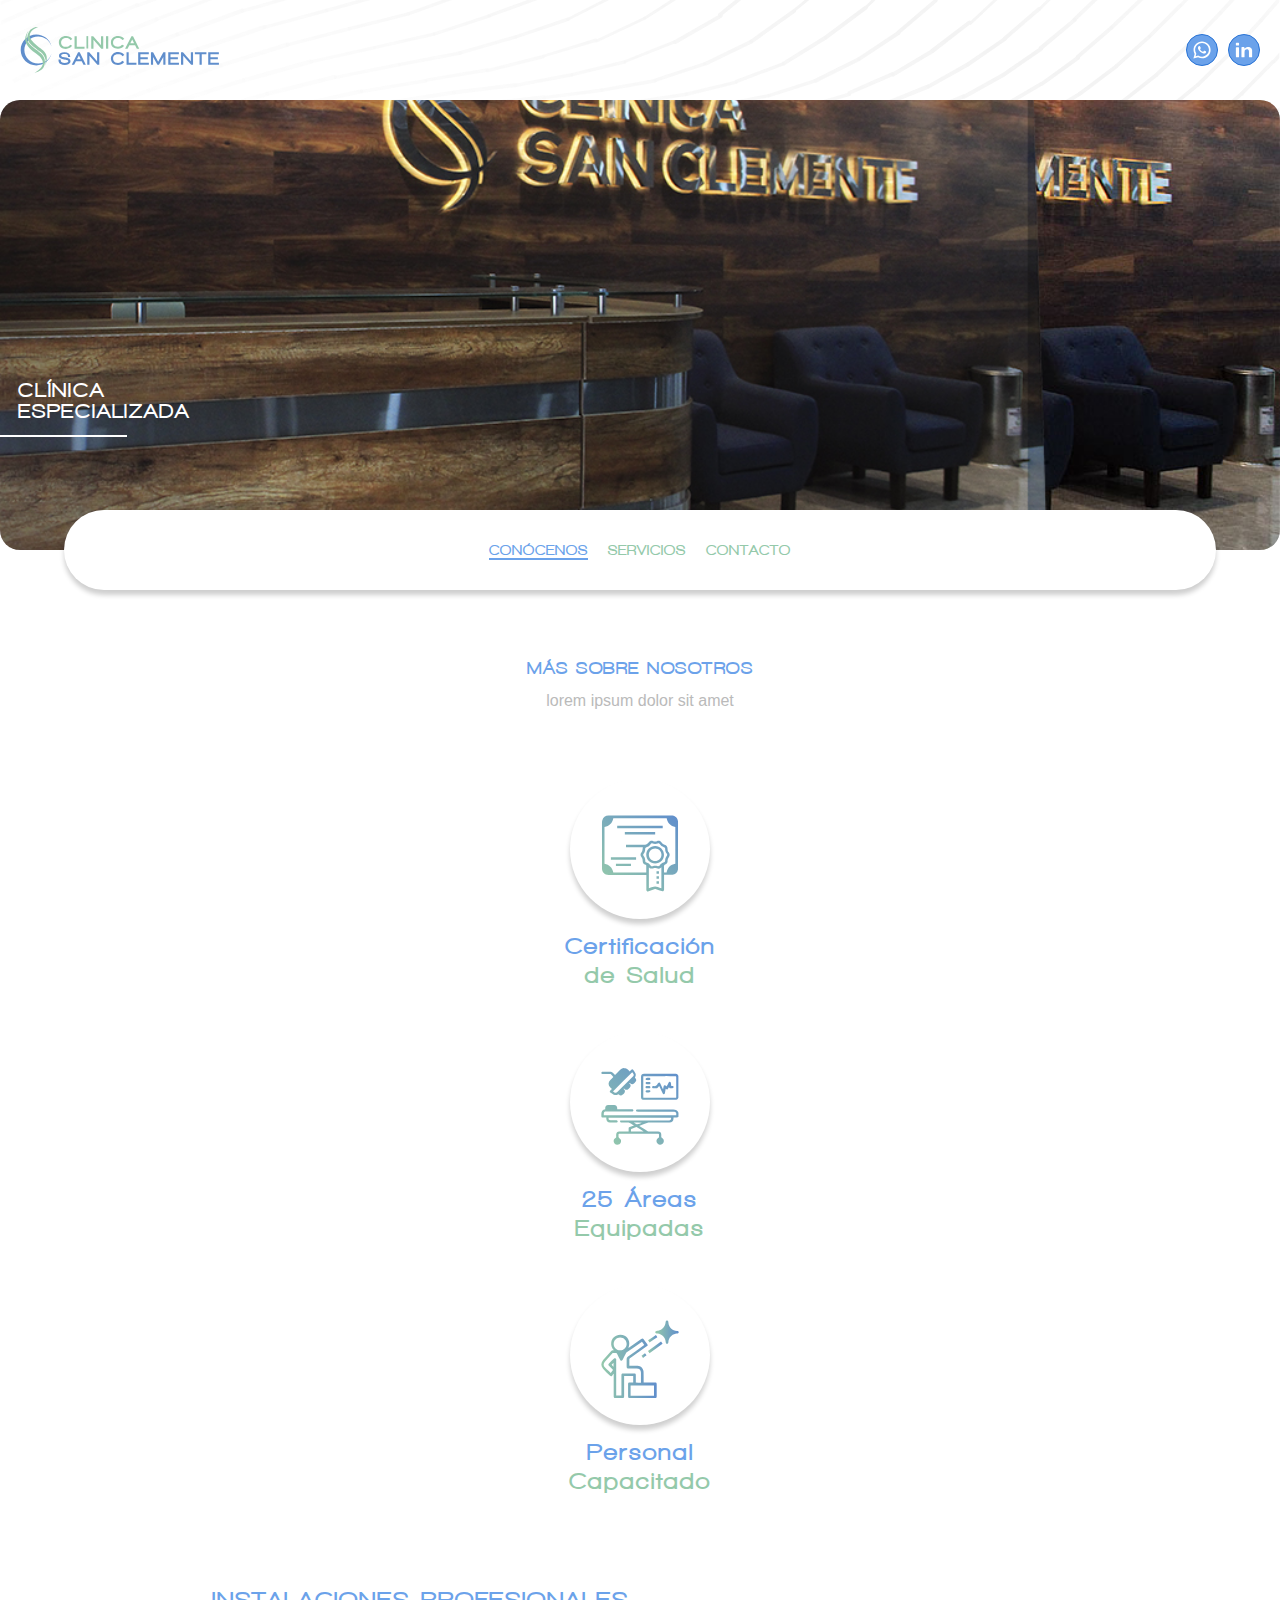
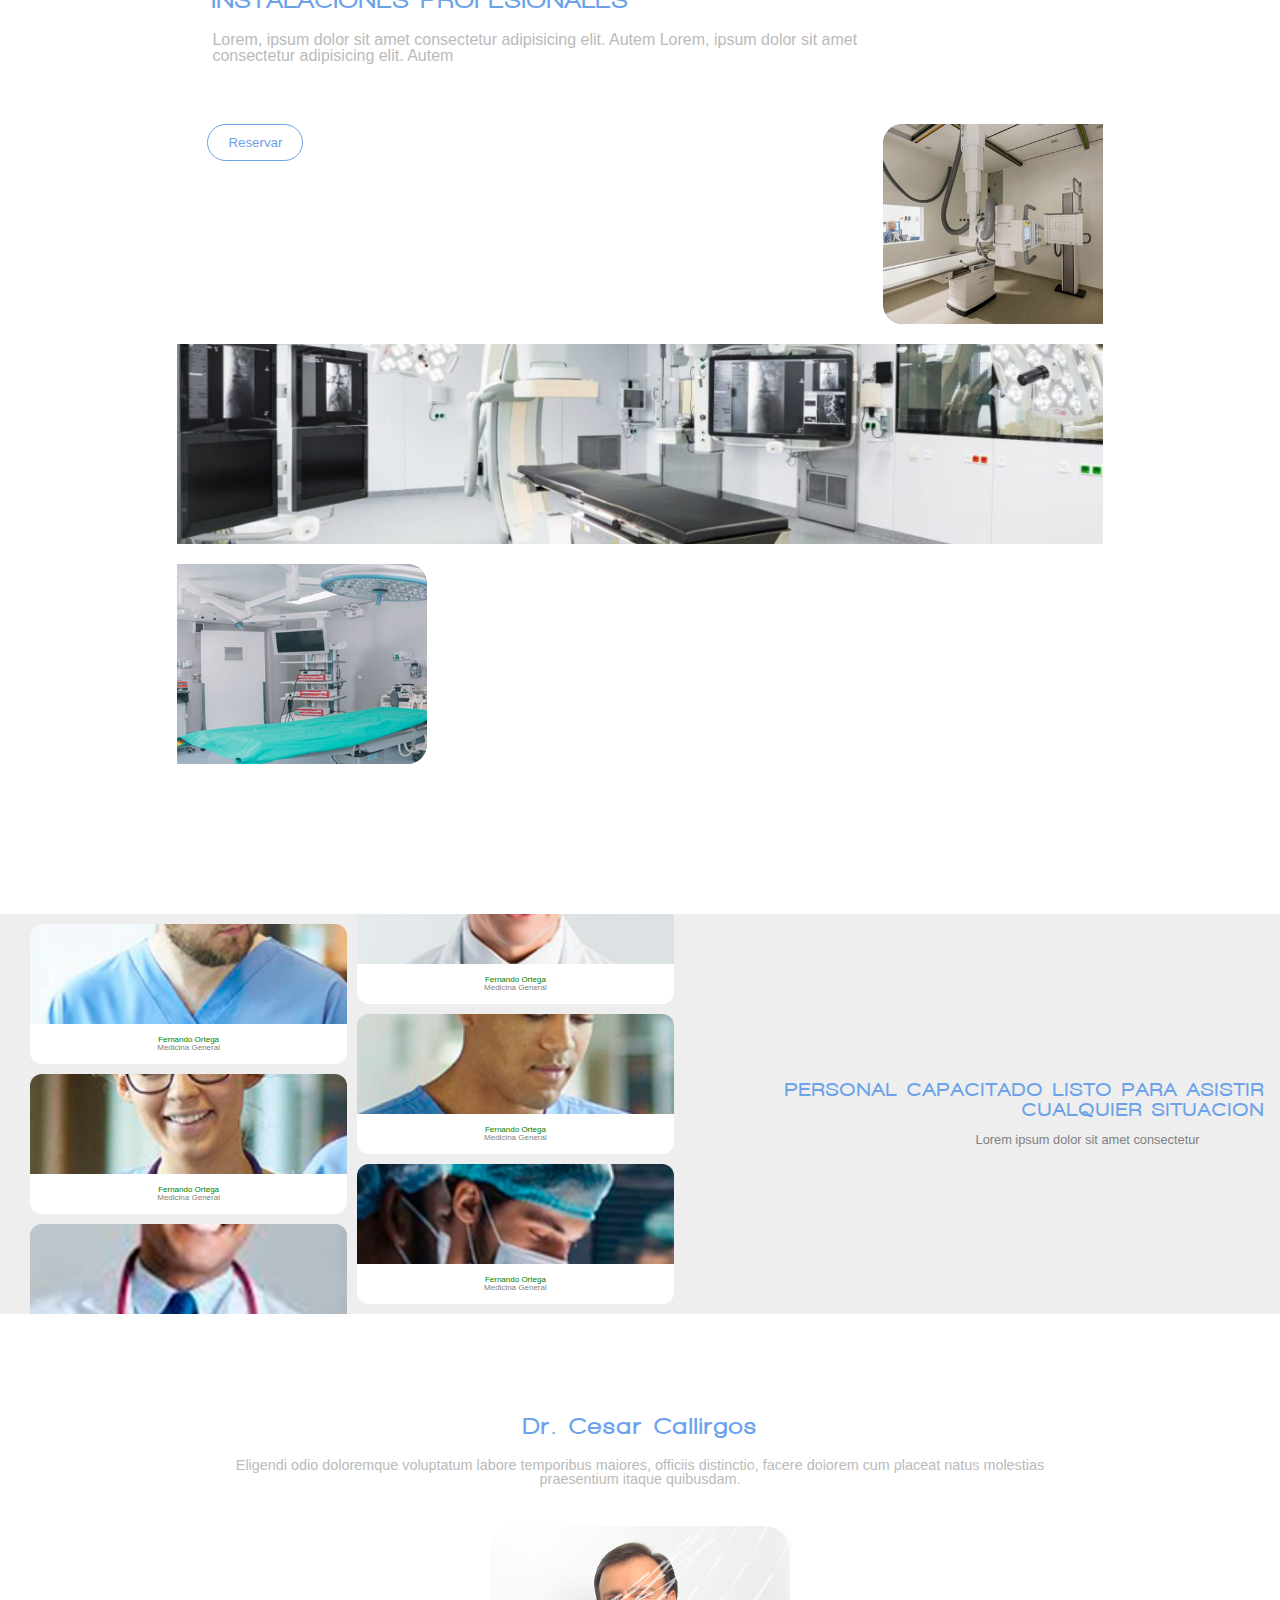
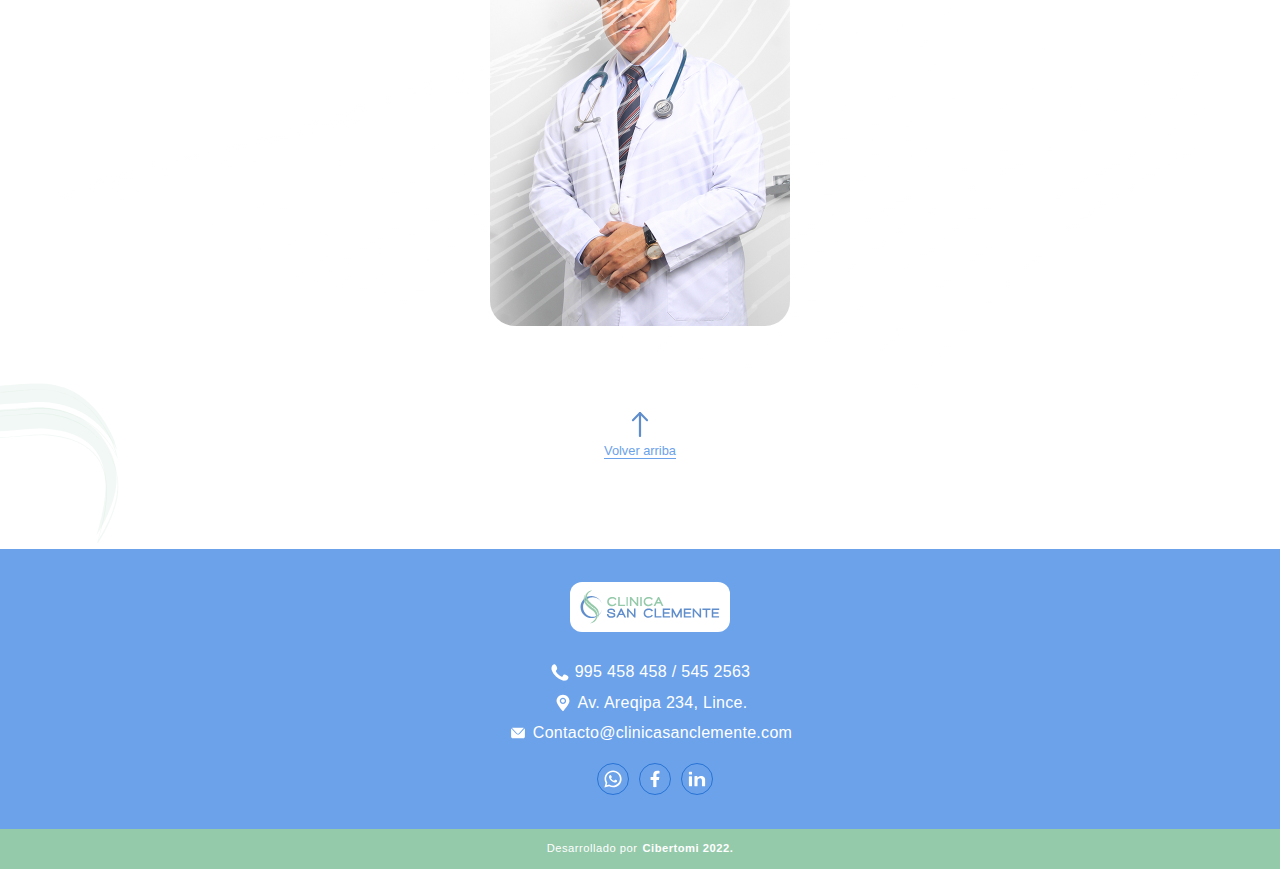
==== index.html @ 46ea0c97 "Add files via upload" ====
<!DOCTYPE html>
<html lang="en">
  <head>
    <meta charset="UTF-8" />
    <meta http-equiv="X-UA-Compatible" content="IE=edge" />
    <meta name="viewport" content="width=device-width, initial-scale=1.0" />
    <title>Estación del ser - Website</title>
    <link rel="stylesheet" href="./styles/main.css" />
    <link rel="stylesheet" href="./styles/reset.css" />
  </head>
  <body>
    <div id="home" class="body">
      <img class="bg" src="./img/bg.svg">
      <header class="header"> 
        <img class="logo-clinic" src="./img/logo.svg">
        <div class="flex-socialmedia" >
          <div class="item-link" >
            <img class="wss" src="./img/wss-logo.svg">
          </div>
          <div class="item-link" >
            <img class="fb" src="./img/icon-in.svg">
          </div>
        </div>

      </header>
      <main>
        <section class="section-img" >
          <h1>CLÍNICA<br>ESPECIALIZADA</h1>
          <div class="line" ></div>
          <img class="img" src="./img/portada-edit.jpg">
        </section>
        <nav>
          <ul class="nav-ul" >
            <li>
              <a class="active" href="./index.html" >CONÓCENOS</a>
            </li>
            <li>
              <a  class="desactive" href="./nosotros.html" >SERVICIOS</a>
            </li>
            <li>
              <a  class="desactive" href="./contacto.html" >CONTACTO</a>
            </li>
          </ul>
        </nav>
        <section  class="sect-page" >
          <h2>MÁS SOBRE NOSOTROS</h2>
          <p>lorem ipsum dolor sit amet</p>
        </section>
        <section  class="sect-benefits">
          <div class="benefits" >
            <div class="benefits-item" >
              <img class="icon" src="./img/icon.svg">
            </div>
            <p>Certificación</p>
            <p>de Salud</p>
          </div>
          <div class="benefits">
            <div class="benefits-item" >
              <img class="icon" src="./img/icon-two.svg">
            </div>
            <p>25 Áreas</p>
            <p>Equipadas</p>
          </div>
          <div class="benefits">
            <div class="benefits-item" >
              <img class="icon" src="./img/icon-tre.svg">
            </div>
            <p>Personal</p>
            <p>Capacitado</p>
          </div>
        </section>
        <section>
          <div class="flex-sec" >
            <div class="items-flex" >
              <div class="info-section" >
                <h3>INSTALACIONES PROFESIONALES</h3>
                <p>Lorem, ipsum dolor sit amet consectetur adipisicing elit. Autem
                    Lorem, ipsum dolor sit amet consectetur adipisicing elit. Autem
                </p>
              </div>
              <div class="flex-inst" >
                <button class="info-section-button" >Reservar</button>
                <div class="image-one" >
                  <img class="foto-one" src="./img/foto-one.jpg">
                </div>
              </div>
              <div class="flex-image" >
                <div class="image-two" >
                  <img class="foto-two" src="./img/foto-two.jpg">
                </div>
                <div class="image-thre" >
                  <img class="foto-tre" src="./img/foto-tre.jpg">
                </div>
              </div>
            </div>
          </div>
        </section>
        <section class="flex-personal">
          <div class="workers" >
            <div class="list" >
              <div class="person" >
                <div class="pic" >
                  <img class="person-pic" src="./img/person-one.jpg">
                </div>
                <h3>Fernando Ortega</h3>
                <p>Medicina General</p>
              </div>
              <div class="person">
                <div class="pic" >
                  <img class="person-pic" src="./img/person-two.jpg">
                </div>
                <h3>Fernando Ortega</h3>
                <p>Medicina General</p>
              </div>
              <div class="persontre">
                <div class="pictre" >
                  <img class="person-pic-tre" src="./img/person-six.jpg">
                </div>
              </div>
            </div>
            <div class="list-two" >
              <div class="persontwo" >
                <div class="pic-two" >
                  <img class="person-pic-two" src="./img/person-five.jpg">
                </div>
                <h3>Fernando Ortega</h3>
                <p>Medicina General</p>
              </div>
              <div class="person">
                <div class="pic" >
                  <img class="person-pic" src="./img/person-tre.jpg">
                </div>
                <h3>Fernando Ortega</h3>
                <p>Medicina General</p>
              </div>
              <div class="person">
                <div class="pic" >
                  <img class="person-pic" src="./img/person-for.jpg">
                </div>
                <h3>Fernando Ortega</h3>
                <p>Medicina General</p>
              </div>
            </div>
          </div>
          <div class="title">
            <h2>PERSONAL CAPACITADO LISTO PARA ASISTIR CUALQUIER SITUACION</h2>
            <p>Lorem ipsum dolor sit amet consectetur</p>
          </div>
          <img class="bg-two" src="./img/bg-two.svg">
        </section>
        <section class="sect-dr" >
          <div class="info-doc" >
            <h3>Dr. Cesar Callirgos</h3>
            <p>Eligendi odio doloremque voluptatum labore temporibus maiores, officiis distinctio, facere dolorem cum placeat natus molestias praesentium itaque quibusdam.</p>
          </div>
          <div>
            <img class="doc" src="./img/pic-doc.jpg">
          </div>
        </section>
        <img class="onda" src="./img/onda.svg">
        <a href="#home" class="volver" >
          <img class="flecha" src="./img/flecha.svg">
          <p>Volver arriba</p>
        </a>
      </main>
      <footer class="fut" >
        <section class="box-foot" >
          <div>
            <div class="cont-logo" >
              <img class="logo-clinic-footer" src="./img/logo.svg">
            </div>
            <div class="cont-item" >
              <img class="icon-fut" src="./img/icon-footer-call.svg">
              <p>995 458 458 / 545 2563</p>
            </div>
            <div class="cont-item">
              <img class="icon-fut" src="./img/icon-gps-call.svg">
              <p>Av. Areqipa 234, Lince.</p>
            </div>
            <div class="cont-item">
              <img class="icon-fut" src="./img/icon-mail-call.svg">
              <p>Contacto@clinicasanclemente.com</p>
            </div>
          </div>
          <div class="flex-socialmedia-foot" >
            <div class="item-link" >
              <img class="wss" src="./img/wss-logo.svg">
            </div>
            <div class="item-link" >
              <img class="fb" src="./img/fb-logo.svg">
            </div>
            <div class="item-link" >
              <img class="fb" src="./img/icon-in.svg">
            </div>
            
          </div>
        </section>
        <section class="box-foot-two" >
          <p>Desarrollado por</p>
          <p>Cibertomi 2022.</p>
        </section>
      </footer>
    </div>
  </body>
</html>
---- styles/main.css ----
*{
    padding: 0;
    margin: 0;
    box-sizing: border-box;
    font-family: Helvetica, Arial, sans-serif;
}

@font-face{
    font-family:"walk";
    src: url(../fonts/Walkway_Black.ttf)
}

/*
GLOBALES
*/

.bg{
    position: absolute;
    z-index: -1;
    width: 100%;
}

.onda{
    width: 140px;
    position: absolute;
    top: 3545px;
    z-index: -1;
}

.bg-two{
    position: absolute;
    z-index: -0;
    top: 2675px;
}

.header{
    width: 100%;
    height: 100px;
    background-color:transparent;
    display: flex;
    align-items: center;
    justify-content: space-between;
}

.logo-clinic{
    width:200px;
    object-fit: cover;
    margin-left: 20px;
}

.section-img{
    width:100%;
    height:450px;
    background-color:rgb(224, 224, 224);
    margin: auto;
    border-radius: 20px;
}

.section-img h1{
    position: absolute;
    top: 380px;
    color: white;
    font-size: 1.3rem;
    font-family:"walk";
    letter-spacing: 1.8px;
    margin-left: 18px;
}

.line{
    width: 127px;
    height: 2px;
    background-color:white;
    position: absolute;
    top: 435px;
}

.img{
    width:100%;
    height:450px;
    object-fit: cover;
    border-radius: 20px;
}

.flex-socialmedia{
    display: flex;
    align-items: center;
    justify-content: center;
    margin-right: 20px;
}

.item-link{
    width:32px;
    height:32px;
    background-color:#6ba2ea;
    border-radius:50%;
    margin-left:10px;
    display: flex;
    flex-direction: column;
    align-items: center;
    justify-content: center;
    border: 1px solid #2973d5;
}

.wss{
    width:22px;
}

.fb{
    width:18px;
}



.nav-ul{
    display: flex;
    align-items: center;
    justify-content:center;
    background-color:white;
    width: 90%;
    height:80px;
    margin: auto;
    border-radius:50px;
    margin-top: -40px;
    box-shadow: 0px 5px 5px rgba(0, 0, 0, 0.192);
    position: relative;
}

.desactive{
    text-decoration: none;
    color:#94c9aa;
    font-size: 0.9rem;
    margin: 10px;
    font-family:"walk";
    letter-spacing: 1px;
}

.active{
    text-decoration: none;
    color: #6ba2ea;
    font-size: 0.9rem;
    margin: 10px;
    font-family:"walk";
    border-bottom: 2px solid #6ba2ea;
    letter-spacing: 1px;
}

.sect-page h2{
    text-align: center;
    margin-top: 70px;
    margin-bottom: 15px;
    color: #6ba2ea;
    font-family:"walk";
    letter-spacing: 1.5px;
    font-size:1.1rem;
}

.sect-page p{
    text-align: center;
    color: rgb(186, 186, 186);
}

.sect-benefits{
    display: flex;
    flex-direction: column;
    align-items: center;
    justify-content: center;
    margin-top: 70px;
}

.benefits{
    margin-bottom: 45px;
}

.benefits p{
    color: #6ba2ea;
    text-align: center;
    font-size:1.5rem;
    margin-top: 5px;
    font-family:"walk";
    letter-spacing: 2px;
}

.benefits p:nth-child(3){
    color: #94c9aa;
}

.benefits-item{
    width: 140px;
    height: 140px;
    background-color:white;
    margin: auto;
    margin-bottom: 15px;
    border-radius:50%;
    box-shadow: 0px 5px 5px rgba(0, 0, 0, 0.192);
    display:flex;
    flex-direction: column;
    align-items: center;
    justify-content: center;
}

.icon{
    width:80px;
    margin-top: 10px;
}

.flex-sec{
    display: flex;
    flex-direction: column;
    align-items: center;
    justify-content: center;
    
}

.items-flex{
    display: flex;
    flex-direction: column;
    align-items: center;
    justify-content: center;
    
}

.image-one{
    width: 220px;
    height: 200px;
    background-color: grey;
    margin-bottom: 20px;
    border-top-left-radius: 20px;
    border-bottom-left-radius: 20px;
}

.foto-one{
    width: 220px;
    height: 200px;
    object-fit: cover;
    border-top-left-radius: 20px;
    border-bottom-left-radius: 20px;
}

.foto-two{
    width: 100%;
    height: 200px;
    object-fit: cover;
}

.foto-tre{
    width: 250px;
    height: 200px;
    object-fit: cover;
    border-top-right-radius: 20px;
    border-bottom-right-radius: 20px;
    
}

.image-two{
    width: 100%;
    height: 200px;
    background-color: grey;
}

.image-thre{
    width: 250px;
    height: 200px;
    background-color: grey;
    margin-top: 20px;
    border-top-right-radius: 20px;
    border-bottom-right-radius: 20px;
    background-color: grey;
}

.flex-image{
    display: flex;
    flex-direction: column;
    align-items: right;
    justify-content:center;
    width:100%;
    margin-bottom: 80px;
}

.flex-inst{
    display: flex;
    align-items: start;
    justify-content: space-between;
    width: 100%;
}

.info-section{
    display: flex;
    flex-direction: column;
    align-items: left;
    justify-content: center;
    margin-left:35px;
}

.info-section h3{
    font-size: 1.5rem;
    color: #6ba2ea;
    margin-top: 50px;
    margin-bottom: 20px;
    text-align: left;
    font-family:"walk";
    letter-spacing: 2px;
}

.info-section p{
    font-size: 1.0rem;
    color: rgb(186, 186, 186);
    margin-bottom: 60px;
    text-align: left;
    width: 80%;
}

.info-section-button{
    background-color:transparent;
    border: 1px solid #6ba2ea;
    padding:10px 20px;
    border-radius: 20px;
    margin-left: 30px;
    color: #6ba2ea;
}

.info-section-button:hover{
    background-color:#6ba2ea;
    border: 1px solid #6ba2ea;
    padding:10px 20px;
    border-radius: 20px;
    margin-left: 30px;
    color: white;
}

.flex-personal{
    display: flex;
    align-items: center;
    justify-content: center;
    margin-top: 70px;
    background-color:rgb(238, 238, 238);
    height:400px;
    margin-bottom: 100px;
}

.workers{
    width: 55%;
    height: 400px;
    display: flex;
    align-items: center;
    justify-content: center;
    z-index: 1;
}

.title{
    width: 45%;
    height: 400px;
    text-align: right;
    display: flex;
    flex-direction: column;
    align-items: center;
    justify-content: center;
    z-index: 1;
}

.title h2{
    text-align: right;
    font-family:"walk";
    letter-spacing: 2px;
    font-size:1.2rem;
    color: #6ba2ea;
    margin-right: 15px;
}

.title p{
    text-align: right;
    font-size:0.8rem;
    color:grey;
    margin-top:15px;
    margin-right: -12px;
    width: 70%;
}

.list{
    width:45%;
    height:100%;
    margin-top: 20px;
    margin-right: 10px;
    
}

.list-two{
    width:45%;
    height:100%;
    
}

.person{
    width: 100%;
    height: 140px;
    background-color:white;
    border-radius:12px;
    margin-bottom: 10px;
}

.persontwo{
    width: 100%;
    height: 90px;
    background-color:white;
    border-bottom-right-radius: 12px;
    border-bottom-left-radius: 12px;
    margin-bottom: 10px;
}

.persontwo h3{
    color: green;
    font-size: 0.5rem;
    text-align:center;
    margin-top: 12px;
}

.persontwo p{
    color: grey;
    font-size: 0.5rem;
    text-align:center;
}

.persontre{
    width: 100%;
    height: 90px;
    background-color:white;
    border-top-right-radius: 12px;
    border-top-left-radius: 12px;
    margin-bottom: 10px;
}

.persontre h3{
    color: green;
    font-size: 0.5rem;
    text-align:center;
    margin-top: 12px;
}

.persontre p{
    color: grey;
    font-size: 0.5rem;
    text-align:center;
}

.person h3{
    color: green;
    font-size: 0.5rem;
    text-align:center;
    margin-top: 12px;
}

.person p{
    color: grey;
    font-size: 0.5rem;
    text-align:center;
}

.pic{
    width: 100%;
    height: 100px;
    background-color:rgb(211, 211, 211);
    border-top-right-radius: 12px;
    border-top-left-radius: 12px;
}

.person-pic{
    object-fit: cover;
    width: 100%;
    height: 100px;
    border-top-right-radius: 12px;
    border-top-left-radius: 12px;
}

.person-pic-two{
    object-fit: cover;
    width: 100%;
    height: 50px;
}

.pic-two{
    width: 100%;
    height: 50px;
    background-color:rgb(211, 211, 211);
}

.pictre{
    width: 100%;
    height: 90px;
    background-color:rgb(211, 211, 211);
    border-top-right-radius: 12px;
    border-top-left-radius: 12px;
}

.person-pic-tre{
    object-fit: cover;
    width: 100%;
    height: 90px;
    border-top-right-radius: 12px;
    border-top-left-radius: 12px;
}

.sect-dr{
    display: flex;
    align-items: center;
    justify-content:center;
    flex-direction: column;
}

.doc{
    object-fit: cover;
    width: 300px;
    height: 400px;
    border-radius:25px;
    margin-bottom: 80px;
}


.info-doc{
    display: flex;
    flex-direction: column;
    align-items: center;
    justify-content: center;
    text-align: center;
}


.info-doc h3{
    font-family:"walk";
    letter-spacing: 2px;
    color: #6ba2ea;
    font-size:1.5rem;
}

.info-doc p{
    color: rgb(186, 186, 186);
    font-size:0.9rem;
    width: 80%;
    margin-top: 20px;
    margin-bottom: 40px;
}

.volver{
    display: flex;
    flex-direction: column;
    align-items: center;
    justify-content:center;
    margin-bottom: 90px;
    text-decoration: none;
}

.volver p{
    font-size: 0.8rem;
    border-bottom: 1px solid #6ba2ea;
    margin-top:5px;
    color:#6ba2ea;
}

.flecha{
    width:30px;
    display: block;
    margin: 0 auto;
}


.fut{
    display: flex;
    align-items: center;
    justify-content: center;
    flex-direction: column;
}

.box-foot{
    height:280px;
    width:100%;
    background-color:#6ba2ea;
    display: flex;
    align-items: center;
    justify-content: center;
    flex-direction: column;
    padding-left:20px;
}

.box-foot-two{
    height:40px;
    width:100%;
    background-color:#94c9aa;
    display: flex;
    align-items: center;
    justify-content: center;
    color: white;
    font-family: Arial;
}

.box-foot-two p{
    letter-spacing: 0.5px;
    font-size:0.7rem;
}

.box-foot-two p:nth-child(2){
    letter-spacing: 0.5px;
    font-size:0.7rem;
    margin-left:5px;
    font-weight:bold !important;
}

.logo-clinic-footer{
    width:140px;
    border-radius:12px;
}

.cont-logo{
    width: 160px;
    height: 50px;
    background-color:white;
    display: flex;
    align-items: center;
    justify-content: center;
    border-radius:12px;
    margin: auto;
    margin-bottom: 30px;
}

.cont-item{
    display: flex;
    align-items: center;
    justify-content: center;
    margin-top:10px;
}

.cont-item p{
    color: white;
    font-family: Arial;
    letter-spacing: 0.3px;
}


.icon-fut{
    width:20px;
    margin-right: 5px;
}

.box-one{
    width: 80px;
    height: 80px;
    border-radius:50%;
    background-color:white;
    box-shadow: 0px 0px 10px rgba(0, 0, 0, 0.192);

}

.box-two{
    width: 80px;
    height: 80px;
    border-radius:50%;
    background-color:white;
    box-shadow: 0px 0px 10px rgba(0, 0, 0, 0.192);
}

.box-tre{
    width: 80px;
    height: 80px;
    border-radius:50%;
    background-color:white;
    box-shadow: 0px 0px 10px rgba(0, 0, 0, 0.192);
}


.flex-boxes{
    display: flex;
    justify-content:space-evenly;
    align-items:center;
    margin-bottom: 55px;
}


.map-google{
    width:100%;
    height:250px;
    background-color: #2973d5;
    margin: auto;
    margin-top: 30px;
    margin-bottom: 80px;
}

.flex-info{
    display: flex;
    flex-direction: column;
    justify-content: center;
    align-items: center;
    margin-top:35px;
}

.icon-wss-contact{
    width:40px;
    display:block;
    margin: auto;
    margin-top: 20px;
}

.flex-socialmedia-foot{
    display:flex;
    margin-top:20px;
   

}
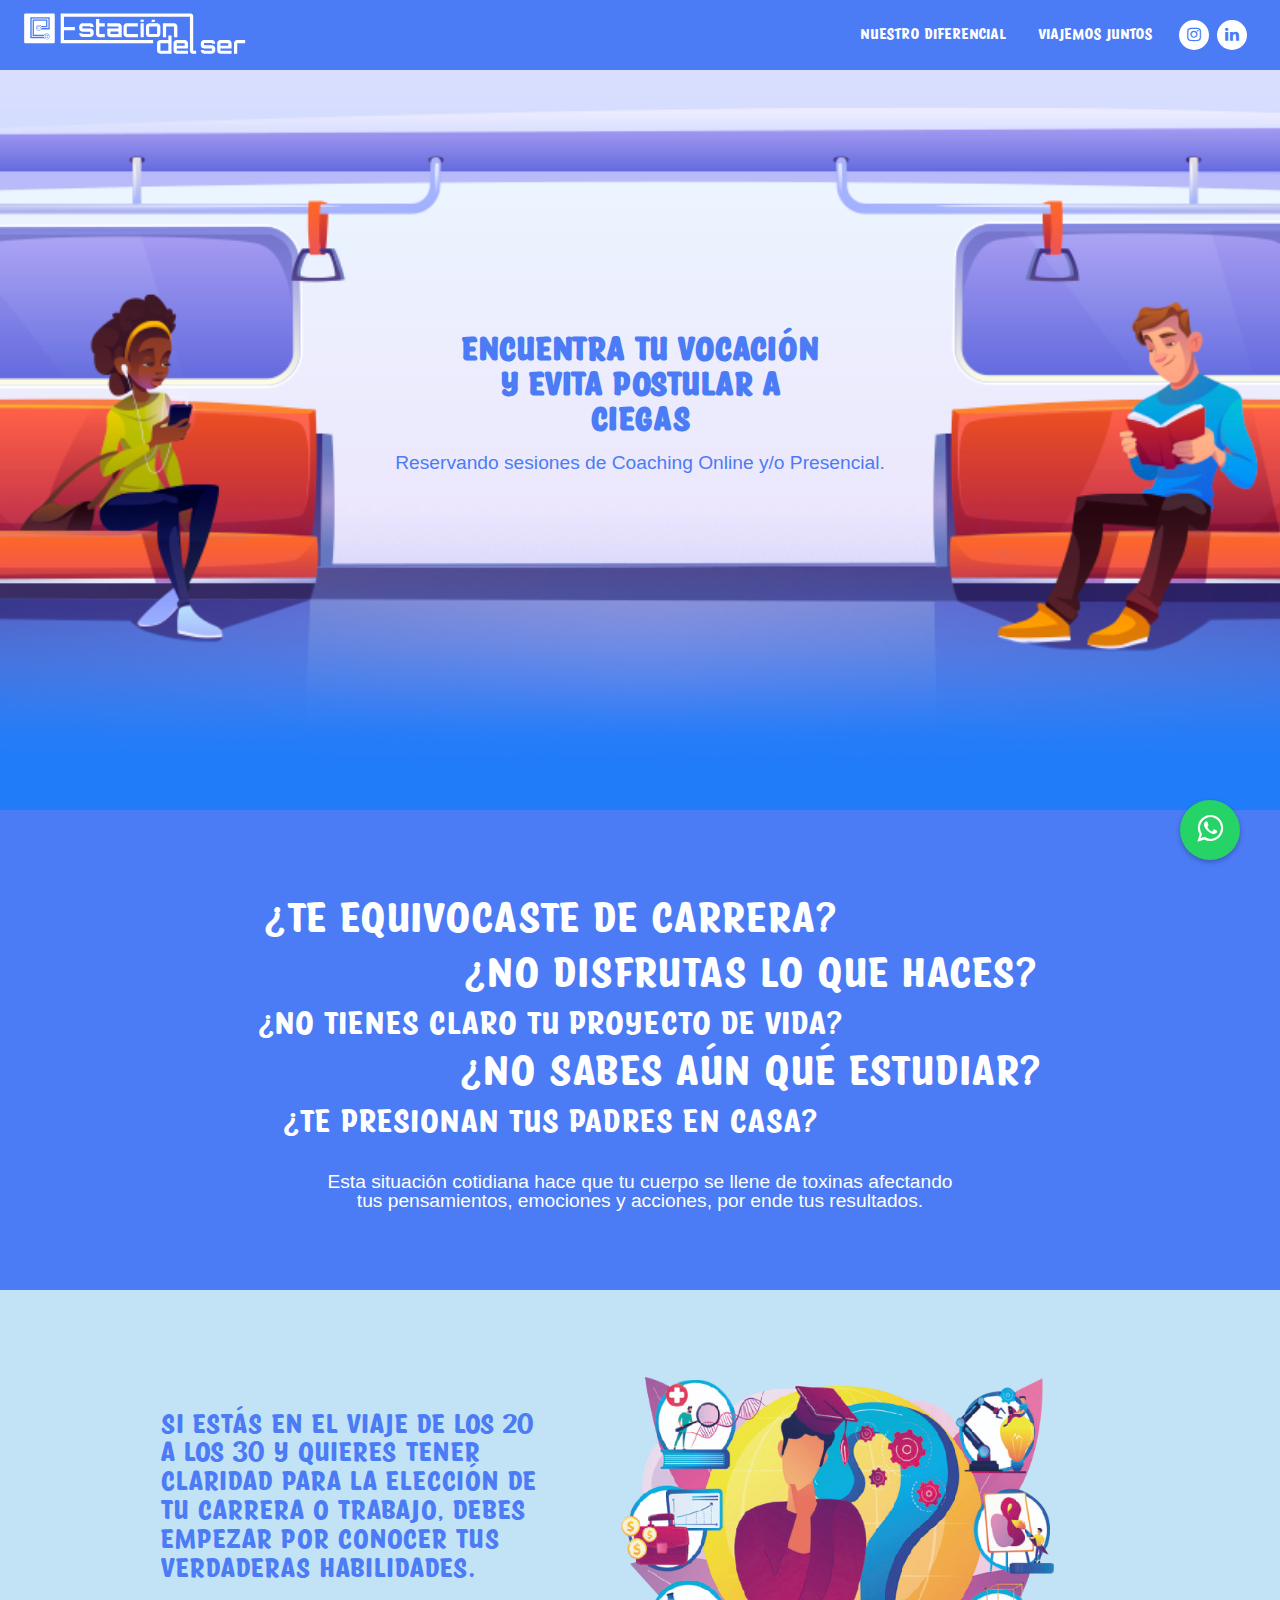
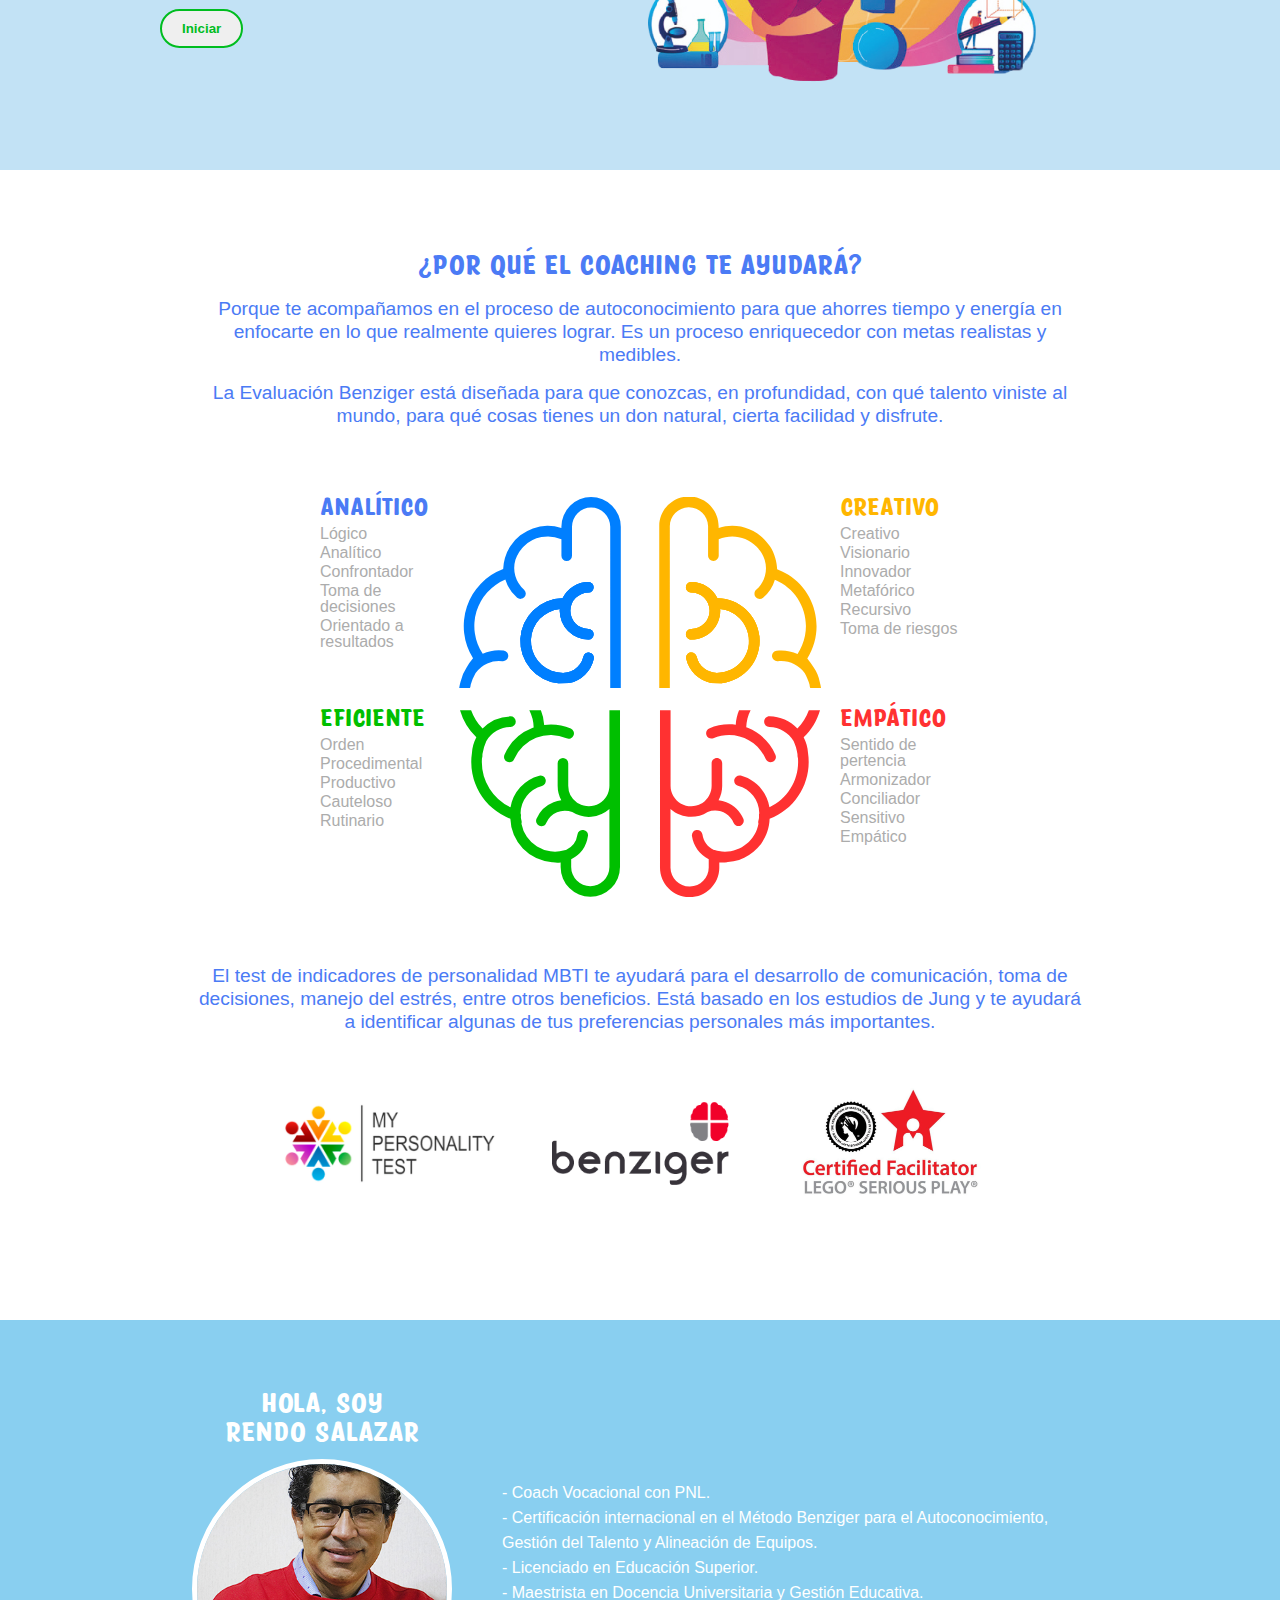
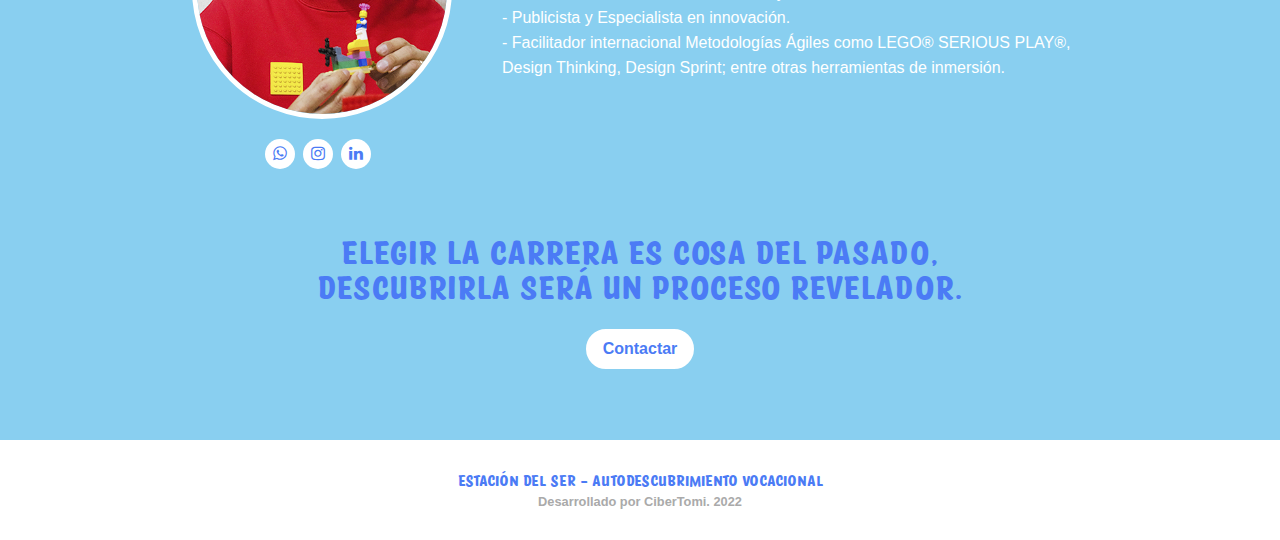
==== commit f797c9b0: "Add files via upload" ====
--- a/index.html
+++ b/index.html
@@ -7,198 +7,284 @@
     <title>Estación del ser - Website</title>
     <link rel="stylesheet" href="./styles/main.css" />
     <link rel="stylesheet" href="./styles/reset.css" />
+    <link
+      rel="stylesheet"
+      href="https://stackpath.bootstrapcdn.com/font-awesome/4.7.0/css/font-awesome.min.css"
+    />
   </head>
   <body>
     <div id="home" class="body">
-      <img class="bg" src="./img/bg.svg">
-      <header class="header"> 
-        <img class="logo-clinic" src="./img/logo.svg">
-        <div class="flex-socialmedia" >
-          <div class="item-link" >
-            <img class="wss" src="./img/wss-logo.svg">
-          </div>
-          <div class="item-link" >
-            <img class="fb" src="./img/icon-in.svg">
-          </div>
-        </div>
-
-      </header>
       <main>
-        <section class="section-img" >
-          <h1>CLÍNICA<br>ESPECIALIZADA</h1>
-          <div class="line" ></div>
-          <img class="img" src="./img/portada-edit.jpg">
-        </section>
-        <nav>
-          <ul class="nav-ul" >
+        <nav class="header-home">
+          <a href="#home">
+            <img
+              class="home_h1"
+              src="./img/logo-estacion.svg"
+              alt="Hombre_sonriendo"
+            />
+          </a>
+          <ul class="ul-home">
             <li>
-              <a class="active" href="./index.html" >CONÓCENOS</a>
+              <a class="ul-home-a" href="#container_2">NUESTRO DIFERENCIAL</a>
             </li>
-            <li>
-              <a  class="desactive" href="./nosotros.html" >SERVICIOS</a>
-            </li>
-            <li>
-              <a  class="desactive" href="./contacto.html" >CONTACTO</a>
-            </li>
+            <li><a class="ul-home-a" href="#container_4">VIAJEMOS JUNTOS</a></li>
+            <div class="flexdiv">
+              <a
+                href="https://www.instagram.com/estaciondelser.oficial/?hl=es-la"
+                class="icon-header"
+              >
+                <i class="fa fa-instagram iconsh"></i
+              ></a>
+              <a
+                href="https://www.linkedin.com/in/rendo-salazar/"
+                class="icon-header"
+              >
+                <i class="fa fa-linkedin iconsh"></i
+              ></a>
+            </div>
           </ul>
         </nav>
-        <section  class="sect-page" >
-          <h2>MÁS SOBRE NOSOTROS</h2>
-          <p>lorem ipsum dolor sit amet</p>
+        <a
+          href="https://wa.me/51934245691?text=Hola%20Rendo,%20¿me%20brindas%20más%20información?"
+          class="whatsapp"
+          target="_blank"
+        >
+          <i class="fa fa-whatsapp whatsapp-icon"></i
+        ></a>
+        <section>
+          <div class="box-one">
+            <div class="text-home">
+              <h1>ENCUENTRA TU VOCACIÓN Y EVITA POSTULAR A CIEGAS</h1>
+              <p>Reservando sesiones de Coaching Online y/o Presencial.</p>
+            </div>
+            <figure>
+              <img
+                class="figure-img"
+                src="./img/hombre_sonriendo.png"
+                alt="Hombre_sonriendo"
+              />
+            </figure>
+          </div>
+          <div class="container_2">
+            <div class="box-preguntas">
+              <h3 class="box-h3-right-first">¿TE EQUIVOCASTE DE CARRERA?</h3>
+              <h3 class="box-h3-left-first">¿NO DISFRUTAS LO QUE HACES?</h3>
+              <h3 class="box-h3-right">
+                ¿NO TIENES CLARO TU PROYECTO DE VIDA?
+              </h3>
+              <h3 class="box-h3-left-first">¿NO SABES AÚN QUÉ ESTUDIAR?</h3>
+              <h3 class="box-h3-right">¿TE PRESIONAN TUS PADRES EN CASA?</h3>
+            </div>
+            <p class="p-cont-2">
+              Esta situación cotidiana hace que tu cuerpo se llene de toxinas
+              afectando<br />tus pensamientos, emociones y acciones, por ende
+              tus resultados.
+            </p>
+          </div>
+          <div class="container_5">
+            <div class="box-image">
+              <h2>
+                SI ESTÁS EN EL VIAJE DE LOS 20 A LOS 30 Y QUIERES TENER CLARIDAD PARA LA ELECCIÓN DE TU CARRERA O TRABAJO, DEBES EMPEZAR POR CONOCER TUS VERDADERAS HABILIDADES.
+              </h2>
+              <button class="button-cont5">Iniciar</button>
+            </div>
+            <div class="box-image-dos">
+              <figure>
+                <img
+                  class="dos-img"
+                  src="./img/image-dos.png"
+                  alt="Hombre_sonriendo"
+                />
+              </figure>
+            </div>
+          </div>
+          <div id="container_2" class="container_3">
+            <h2>¿POR QUÉ EL COACHING TE AYUDARÁ?</h2>
+            <p class="p-cont-2">
+              Porque te acompañamos en el proceso de autoconocimiento para que
+              ahorres tiempo y energía en enfocarte en lo que realmente quieres
+              lograr. Es un proceso enriquecedor con metas realistas y medibles.
+            </p>
+            <p class="p-cont-2">
+              La Evaluación Benziger está diseñada para que conozcas, en
+              profundidad, con qué talento viniste al mundo, para qué cosas
+              tienes un don natural, cierta facilidad y disfrute.
+            </p>
+            <div class="content-brain">
+              <div class="div-brain">
+                <div class="div-info">
+                  <div class="info">
+                    <h3 class="info-h3">ANALÍTICO</h3>
+                    <ul>
+                      <li>Lógico</li>
+                      <li>Analítico</li>
+                      <li>Confrontador</li>
+                      <li>Toma de decisiones</li>
+                      <li>Orientado a resultados</li>
+                    </ul>
+                  </div>
+                  <figure>
+                    <img
+                      class="brain-one"
+                      src="./img/brain-03.svg"
+                      alt="brain"
+                    />
+                  </figure>
+                </div>
+                <div class="div-info-reverse">
+                  <figure>
+                    <img
+                      class="brain-one"
+                      src="./img/brain-04.svg"
+                      alt="brain"
+                    />
+                  </figure>
+                  <div class="info">
+                    <h3 class="info-h3-crea">CREATIVO</h3>
+                    <ul>
+                      <li>Creativo</li>
+                      <li>Visionario</li>
+                      <li>Innovador</li>
+                      <li>Metafórico</li>
+                      <li>Recursivo</li>
+                      <li>Toma de riesgos</li>
+                    </ul>
+                  </div>
+                </div>
+              </div>
+              <div class="div-brain-second">
+                <div class="div-info">
+                  <div class="info">
+                    <h3 class="info-h3-emp">EFICIENTE</h3>
+                    <ul>
+                      <li>Orden</li>
+                      <li>Procedimental</li>
+                      <li>Productivo</li>
+                      <li>Cauteloso</li>
+                      <li>Rutinario</li>
+                    </ul>
+                  </div>
+                  <figure>
+                    <img class="brain-one" src="./img/brain.svg" alt="brain" />
+                  </figure>
+                </div>
+                <div class="div-info-reverse">
+                  <figure>
+                    <img
+                      class="brain-one"
+                      src="./img/brain-02.svg"
+                      alt="brain"
+                    />
+                  </figure>
+                  <div class="info">
+                    <h3 class="info-h3-efi">EMPÁTICO</h3>
+                    <ul>
+                      <li>Sentido de pertencia</li>
+                      <li>Armonizador</li>
+                      <li>Conciliador</li>
+                      <li>Sensitivo</li>
+                      <li>Empático</li>
+                    </ul>
+                  </div>
+                </div>
+              </div>
+            </div>
+            <p class="p-cont-2">
+              El test de indicadores de personalidad MBTI te ayudará para el
+              desarrollo de comunicación, toma de decisiones, manejo del estrés,
+              entre otros beneficios. Está basado en los estudios de Jung y te
+              ayudará a identificar algunas de tus preferencias personales más
+              importantes.
+            </p>
+            <div class="logos">
+              <figure>
+                <img
+                  class="logo-img"
+                  src="./img/logo-one.png"
+                  alt="Hombre_sonriendo"
+                />
+              </figure>
+              <figure>
+                <img
+                  class="logo-img"
+                  src="./img/logo-two.png"
+                  alt="Hombre_sonriendo"
+                />
+              </figure>
+              <figure>
+                <img
+                  class="logo-img"
+                  src="./img/logo-trhee.jpg"
+                  alt="Hombre_sonriendo"
+                />
+              </figure>
+            </div>
+          </div>
+          <div id="container_4" class="container_4">
+            <div class="cont-4">
+              <div class="flex-info">
+                <div class="icons-hola">
+                  <h2>HOLA, SOY<br />RENDO SALAZAR</h2>
+                  <figure>
+                    <img
+                      class="rendo-pic"
+                      src="./img/rendo-pic.jpg"
+                      alt="Rendo-Salazar"
+                    />
+                  </figure>
+                  <div class="i-hola">
+                    <a
+                      href="https://wa.me/51934245691?text=Hola%20Rendo,%20¿me%20brindas%20más%20información?"
+                      class="icon-header"
+                    >
+                      <i class="fa fa-whatsapp iconsh"></i
+                    ></a>
+                    <a
+                      href="https://www.instagram.com/estaciondelser.oficial/?hl=es-la"
+                      class="icon-header"
+                    >
+                      <i class="fa fa-instagram iconsh"></i
+                    ></a>
+                    <a
+                      href="https://www.linkedin.com/in/rendo-salazar/"
+                      class="icon-header"
+                    >
+                      <i class="fa fa-linkedin iconsh"></i
+                    ></a>
+                  </div>
+                </div>
+                <div class="box-datos">
+                  <p>
+                    - Coach Vocacional con PNL.<br />- Certificación
+                    internacional en el Método Benziger para el
+                    Autoconocimiento, Gestión del Talento y Alineación de
+                    Equipos.<br />- Licenciado en Educación Superior.<br />-
+                    Maestrista en Docencia Universitaria y Gestión Educativa.<br />
+                    - Publicista y Especialista en innovación.<br />-
+                    Facilitador internacional Metodologías Ágiles como LEGO®
+                    SERIOUS PLAY®, Design Thinking, Design Sprint; entre otras
+                    herramientas de inmersión.
+                  </p>
+                </div>
+              </div>
+              <div class="info-text">
+                <h3>
+                  ELEGIR LA CARRERA ES COSA DEL PASADO,<br />DESCUBRIRLA SERÁ UN
+                  PROCESO REVELADOR.
+                </h3>
+                <a
+                  href="https://wa.me/51934245691?text=Hola%20Rendo,%20¿me%20brindas%20más%20información?"
+                  class="btn-contact"
+                  >Contactar</a
+                >
+              </div>
+            </div>
+          </div>
         </section>
-        <section  class="sect-benefits">
-          <div class="benefits" >
-            <div class="benefits-item" >
-              <img class="icon" src="./img/icon.svg">
-            </div>
-            <p>Certificación</p>
-            <p>de Salud</p>
-          </div>
-          <div class="benefits">
-            <div class="benefits-item" >
-              <img class="icon" src="./img/icon-two.svg">
-            </div>
-            <p>25 Áreas</p>
-            <p>Equipadas</p>
-          </div>
-          <div class="benefits">
-            <div class="benefits-item" >
-              <img class="icon" src="./img/icon-tre.svg">
-            </div>
-            <p>Personal</p>
-            <p>Capacitado</p>
-          </div>
-        </section>
-        <section>
-          <div class="flex-sec" >
-            <div class="items-flex" >
-              <div class="info-section" >
-                <h3>INSTALACIONES PROFESIONALES</h3>
-                <p>Lorem, ipsum dolor sit amet consectetur adipisicing elit. Autem
-                    Lorem, ipsum dolor sit amet consectetur adipisicing elit. Autem
-                </p>
-              </div>
-              <div class="flex-inst" >
-                <button class="info-section-button" >Reservar</button>
-                <div class="image-one" >
-                  <img class="foto-one" src="./img/foto-one.jpg">
-                </div>
-              </div>
-              <div class="flex-image" >
-                <div class="image-two" >
-                  <img class="foto-two" src="./img/foto-two.jpg">
-                </div>
-                <div class="image-thre" >
-                  <img class="foto-tre" src="./img/foto-tre.jpg">
-                </div>
-              </div>
-            </div>
-          </div>
-        </section>
-        <section class="flex-personal">
-          <div class="workers" >
-            <div class="list" >
-              <div class="person" >
-                <div class="pic" >
-                  <img class="person-pic" src="./img/person-one.jpg">
-                </div>
-                <h3>Fernando Ortega</h3>
-                <p>Medicina General</p>
-              </div>
-              <div class="person">
-                <div class="pic" >
-                  <img class="person-pic" src="./img/person-two.jpg">
-                </div>
-                <h3>Fernando Ortega</h3>
-                <p>Medicina General</p>
-              </div>
-              <div class="persontre">
-                <div class="pictre" >
-                  <img class="person-pic-tre" src="./img/person-six.jpg">
-                </div>
-              </div>
-            </div>
-            <div class="list-two" >
-              <div class="persontwo" >
-                <div class="pic-two" >
-                  <img class="person-pic-two" src="./img/person-five.jpg">
-                </div>
-                <h3>Fernando Ortega</h3>
-                <p>Medicina General</p>
-              </div>
-              <div class="person">
-                <div class="pic" >
-                  <img class="person-pic" src="./img/person-tre.jpg">
-                </div>
-                <h3>Fernando Ortega</h3>
-                <p>Medicina General</p>
-              </div>
-              <div class="person">
-                <div class="pic" >
-                  <img class="person-pic" src="./img/person-for.jpg">
-                </div>
-                <h3>Fernando Ortega</h3>
-                <p>Medicina General</p>
-              </div>
-            </div>
-          </div>
-          <div class="title">
-            <h2>PERSONAL CAPACITADO LISTO PARA ASISTIR CUALQUIER SITUACION</h2>
-            <p>Lorem ipsum dolor sit amet consectetur</p>
-          </div>
-          <img class="bg-two" src="./img/bg-two.svg">
-        </section>
-        <section class="sect-dr" >
-          <div class="info-doc" >
-            <h3>Dr. Cesar Callirgos</h3>
-            <p>Eligendi odio doloremque voluptatum labore temporibus maiores, officiis distinctio, facere dolorem cum placeat natus molestias praesentium itaque quibusdam.</p>
-          </div>
-          <div>
-            <img class="doc" src="./img/pic-doc.jpg">
-          </div>
-        </section>
-        <img class="onda" src="./img/onda.svg">
-        <a href="#home" class="volver" >
-          <img class="flecha" src="./img/flecha.svg">
-          <p>Volver arriba</p>
-        </a>
       </main>
-      <footer class="fut" >
-        <section class="box-foot" >
-          <div>
-            <div class="cont-logo" >
-              <img class="logo-clinic-footer" src="./img/logo.svg">
-            </div>
-            <div class="cont-item" >
-              <img class="icon-fut" src="./img/icon-footer-call.svg">
-              <p>995 458 458 / 545 2563</p>
-            </div>
-            <div class="cont-item">
-              <img class="icon-fut" src="./img/icon-gps-call.svg">
-              <p>Av. Areqipa 234, Lince.</p>
-            </div>
-            <div class="cont-item">
-              <img class="icon-fut" src="./img/icon-mail-call.svg">
-              <p>Contacto@clinicasanclemente.com</p>
-            </div>
-          </div>
-          <div class="flex-socialmedia-foot" >
-            <div class="item-link" >
-              <img class="wss" src="./img/wss-logo.svg">
-            </div>
-            <div class="item-link" >
-              <img class="fb" src="./img/fb-logo.svg">
-            </div>
-            <div class="item-link" >
-              <img class="fb" src="./img/icon-in.svg">
-            </div>
-            
-          </div>
-        </section>
-        <section class="box-foot-two" >
-          <p>Desarrollado por</p>
-          <p>Cibertomi 2022.</p>
-        </section>
+      <footer>
+        <p class="text-div">ESTACIÓN DEL SER - AUTODESCUBRIMIENTO VOCACIONAL</p>
+        <p class="text-tomi">Desarrollado por CiberTomi. 2022</p>
       </footer>
     </div>
   </body>
--- a/styles/main.css
+++ b/styles/main.css
@@ -2,704 +2,756 @@
     padding: 0;
     margin: 0;
     box-sizing: border-box;
-    font-family: Helvetica, Arial, sans-serif;
 }
 
 @font-face{
-    font-family:"walk";
-    src: url(../fonts/Walkway_Black.ttf)
+    font-family:"cute";
+    src: url(../fonts/owl-Cute.ttf)
 }
 
 /*
 GLOBALES
 */
 
-.bg{
+
+.body{
+    width: 100%;
+    margin: auto;
+    overflow: hidden;
+    font-family: Helvetica, Arial, sans-serif;
+}
+
+/*
+SECCION 1 - INICIO
+*/
+
+.header-home{
+    position: fixed;
+    width:100%;
+    height:70px;
+    background-color: #4B7BF5;
+    display: flex;
+    align-items: center;
+    justify-content: space-between;
+    z-index: 1;
+}
+
+
+.ul-home{
+    display: flex;
+    align-items: center;
+    justify-content:center;
+    margin-right: 25px;
+}
+
+.ul-home-a{
+    text-decoration: none;
+    font-family: "cute";
+    color:rgb(255, 255, 255);
+    font-size: 1.0rem;
+    margin-right: 20px;
+    padding:5px;
+    border: 1px solid rgba(255, 255, 255, 0);
+}
+
+.ul-home-a:hover{
+    background-color: rgba(255, 255, 255, 0.288);
+    color: white;
+    padding:5px;
+    border-radius:5px;
+    border: 1px solid rgba(255, 255, 255, 0.459);
+}
+
+.icon-header{
+    margin-right: 8px;
+    width: 30px;
+    height: 30px;
+    background-color: white;
+    display:block;
+    border-radius: 20px;
+}
+
+
+.iconsh{
+    color: #4B7BF5;
+    margin-top: 6px;
+    width: 30px;
+    text-align:center;
+}
+
+.flexdiv{
+    display: flex;
+    align-items: center;
+    justify-content: center;
+}
+
+.home_h1{
+   width: 230px;
+   margin-left: 20px;
+}
+
+.box-one{
+    width:100%;
+    height:90vh;
+    background-color:#4B7BF5;
+    text-align: center;
+}
+
+
+.figure-img{
+    width: 100%;
+    height:90vh;
+    object-fit: cover;
+}
+
+.text-home{
     position: absolute;
-    z-index: -1;
-    width: 100%;
-}
-
-.onda{
-    width: 140px;
-    position: absolute;
-    top: 3545px;
-    z-index: -1;
-}
-
-.bg-two{
-    position: absolute;
-    z-index: -0;
-    top: 2675px;
-}
-
-.header{
-    width: 100%;
-    height: 100px;
-    background-color:transparent;
-    display: flex;
-    align-items: center;
-    justify-content: space-between;
-}
-
-.logo-clinic{
-    width:200px;
-    object-fit: cover;
-    margin-left: 20px;
-}
-
-.section-img{
     width:100%;
-    height:450px;
-    background-color:rgb(224, 224, 224);
-    margin: auto;
-    border-radius: 20px;
-}
-
-.section-img h1{
-    position: absolute;
-    top: 380px;
-    color: white;
-    font-size: 1.3rem;
-    font-family:"walk";
-    letter-spacing: 1.8px;
-    margin-left: 18px;
-}
-
-.line{
-    width: 127px;
-    height: 2px;
-    background-color:white;
-    position: absolute;
-    top: 435px;
-}
-
-.img{
-    width:100%;
-    height:450px;
-    object-fit: cover;
-    border-radius: 20px;
-}
-
-.flex-socialmedia{
-    display: flex;
-    align-items: center;
-    justify-content: center;
-    margin-right: 20px;
-}
-
-.item-link{
-    width:32px;
-    height:32px;
-    background-color:#6ba2ea;
-    border-radius:50%;
-    margin-left:10px;
+    height:90vh;
     display: flex;
     flex-direction: column;
     align-items: center;
     justify-content: center;
-    border: 1px solid #2973d5;
-}
-
-.wss{
-    width:22px;
-}
-
-.fb{
-    width:18px;
-}
-
-
-
-.nav-ul{
-    display: flex;
-    align-items: center;
-    justify-content:center;
-    background-color:white;
-    width: 90%;
-    height:80px;
-    margin: auto;
-    border-radius:50px;
-    margin-top: -40px;
-    box-shadow: 0px 5px 5px rgba(0, 0, 0, 0.192);
-    position: relative;
-}
-
-.desactive{
-    text-decoration: none;
-    color:#94c9aa;
-    font-size: 0.9rem;
-    margin: 10px;
-    font-family:"walk";
-    letter-spacing: 1px;
-}
-
-.active{
-    text-decoration: none;
-    color: #6ba2ea;
-    font-size: 0.9rem;
-    margin: 10px;
-    font-family:"walk";
-    border-bottom: 2px solid #6ba2ea;
-    letter-spacing: 1px;
-}
-
-.sect-page h2{
-    text-align: center;
-    margin-top: 70px;
-    margin-bottom: 15px;
-    color: #6ba2ea;
-    font-family:"walk";
-    letter-spacing: 1.5px;
-    font-size:1.1rem;
-}
-
-.sect-page p{
-    text-align: center;
-    color: rgb(186, 186, 186);
-}
-
-.sect-benefits{
-    display: flex;
-    flex-direction: column;
-    align-items: center;
-    justify-content: center;
-    margin-top: 70px;
-}
-
-.benefits{
-    margin-bottom: 45px;
-}
-
-.benefits p{
-    color: #6ba2ea;
-    text-align: center;
-    font-size:1.5rem;
-    margin-top: 5px;
-    font-family:"walk";
-    letter-spacing: 2px;
-}
-
-.benefits p:nth-child(3){
-    color: #94c9aa;
-}
-
-.benefits-item{
-    width: 140px;
-    height: 140px;
-    background-color:white;
-    margin: auto;
-    margin-bottom: 15px;
-    border-radius:50%;
-    box-shadow: 0px 5px 5px rgba(0, 0, 0, 0.192);
+}
+
+.text-home h1{
+    color: #4B7BF5;
+    font-size: 2.2rem;
+    font-weight: bold;
+    margin-bottom: 10px;
+    font-family: "cute";
+    line-height: 35px;
+    width: 30%;
+}
+
+.text-home p{
+    color: #4B7BF5;
+    font-size: 1.2rem;
+    line-height: 25px;
+}
+
+
+/*
+SECCION 2 - MY SKILLS
+*/
+
+.container_2{
+    width: 100%;
+    height: 480px;
+    background: #4B7BF5;
     display:flex;
     flex-direction: column;
     align-items: center;
     justify-content: center;
-}
-
-.icon{
-    width:80px;
-    margin-top: 10px;
-}
-
-.flex-sec{
-    display: flex;
+    text-align: center;
+    padding:10px;
+}
+
+.box-preguntas h3{
+    color: white;
+    font-family: "cute";
+    margin-top:10px;
+}
+
+
+
+
+.box-h3-right-first:hover{
+    transform: scale(1.1);
+}
+
+.box-h3-left-first:hover{
+    transform: scale(1.1);
+}
+
+.box-h3-right:hover{
+    transform: scale(1.1);
+}
+
+.box-h3-left:hover{
+    transform: scale(1.1);
+}
+
+.box-h3-right-first{
+    font-size:2.8rem;
+    margin-right: 180px;
+}
+
+.box-h3-left-first{
+    font-size:2.8rem;
+    margin-left: 220px;
+}
+
+.box-h3-right{
+    font-size:2.1rem;
+    margin-right: 180px;
+}
+
+.box-h3-left{
+    font-size:2.1rem;
+    margin-left: 220px;
+}
+
+
+.p-cont-2{
+    margin-top:30px;
+    color: white;
+    font-size: 1.2rem;
+    text-align: center;
+}
+
+
+
+
+/*
+SECCION 3 - SERVICIOS
+*/
+
+.container_3{
+    width: 100%;
+    height: 1150px;
+    background: white;
+    display:flex;
     flex-direction: column;
     align-items: center;
     justify-content: center;
-    
-}
-
-.items-flex{
+}
+
+.container_3 h2{
+    color: #4B7BF5;
+    width: 100%;
+    text-align: center;
+    font-size: 1.8rem;
+    font-family: "cute";
+    
+}
+
+.container_3 p{
+    color: #4B7BF5;
+    margin-top:15px;
+    width: 70%;
+    text-align: center;
+    font-size: 1.2rem;
+    font-family: Arial;
+    line-height: 1.2;
+}
+
+.div-brain{
+    display: flex;
+    align-items: center;
+    justify-content: center;
+    margin-top: 20px;
+}
+
+.div-brain-second{
+    display: flex;
+    align-items: center;
+    justify-content: center;
+    margin-top: 20px;
+}
+
+.brain-one{
+    width: 200px;
+    margin: 0 auto;
+    display: block;
+    object-fit: cover;
+}
+
+.div-info{
+    display: flex;
+    align-items: start;
+    justify-content: center;
+}
+
+.div-info-reverse{
+    display: flex;
+    align-items: start;
+    justify-content: center;
+}
+
+.info{
+    width: 120px;
+}
+
+.info-h3{
+    color: #4B7BF5;
+    font-size: 1.6rem;
+    font-family: "cute";
+}
+
+.info-h3-crea{
+    color: #ffb600;
+    font-size: 1.6rem;
+    font-family: "cute";
+}
+
+.info-h3-efi{
+    color: #ff3131;
+    font-size: 1.6rem;
+    font-family: "cute";
+}
+
+.info-h3-emp{
+    color: #00bf00;
+    font-size: 1.6rem;
+    font-family: "cute";
+}
+
+.info ul li{
+    color: #acacac;
+    font-size: 1.0rem;
+    font-family: Arial;
+    text-align: left;
+    margin-top: 3px;
+}
+
+.content-brain{
+    margin-top: 50px;
+    margin-bottom: 50px;
+}
+
+.logos{
+    display: flex;
+    justify-content: center;
+    align-items: center;
+    margin-top:20px;
+}
+
+.logo-img{
+    width:220px;
+    margin: 15px;
+}
+
+/*
+SECCION 4 - PORTAFOLIO
+*/
+
+
+.container_4{
+    width: 100%;
+    height: 720px;
+    background: #89CFF0;
     display: flex;
     flex-direction: column;
     align-items: center;
     justify-content: center;
-    
-}
-
-.image-one{
-    width: 220px;
-    height: 200px;
-    background-color: grey;
-    margin-bottom: 20px;
-    border-top-left-radius: 20px;
-    border-bottom-left-radius: 20px;
-}
-
-.foto-one{
-    width: 220px;
-    height: 200px;
-    object-fit: cover;
-    border-top-left-radius: 20px;
-    border-bottom-left-radius: 20px;
-}
-
-.foto-two{
-    width: 100%;
-    height: 200px;
-    object-fit: cover;
-}
-
-.foto-tre{
-    width: 250px;
-    height: 200px;
-    object-fit: cover;
-    border-top-right-radius: 20px;
-    border-bottom-right-radius: 20px;
-    
-}
-
-.image-two{
-    width: 100%;
-    height: 200px;
-    background-color: grey;
-}
-
-.image-thre{
-    width: 250px;
-    height: 200px;
-    background-color: grey;
+}
+
+.container_4 h2{
+    color: white;
+    top: 30px;
+    width: 100%;
+    font-size: 1.8rem;
+    font-family: "cute";
+    margin-bottom:10px;
+    text-align:center; 
+}
+
+.box-datos{
+    margin-left: 50px;
+}
+
+.box-datos p{
+    color: white;
+    text-align: left;
+    font-size: 1.0rem;
+    font-family: Arial;
+    line-height:25px;
+}
+
+.rendo-pic{
+    display: block;
+    margin: auto;
+    width: 260px;
+    border-radius: 50%;
+    border: 5px solid white;
+}
+
+.cont-4{
+    width: 70%;
+    margin: auto;
+    display: flex;
+    flex-direction: column;
+    align-items: center;
+    justify-content: center;
+}
+
+.flex-info{
+    display:flex;
+    align-items: center;
+    justify-content: center;
+}
+
+.info-text{
+    display:flex;
+    flex-direction: column;
+    align-items: center;
+    justify-content: center;
+    margin: auto;
+    text-align: center;
+    margin-top:70px;
+}
+
+.info-text h3{
+    color: #4B7BF5;
+    font-family: "cute";
+    font-size: 2.2rem;
+    text-align: center;
+}
+
+.icons-hola{
+    display: flex;
+    flex-direction: column;
+    align-items: center;
+    justify-content: center;
+
+}
+
+.i-hola{
+    margin-top:20px;
+    display:flex;
+    align-items: center;
+    justify-content: center;
+}
+
+
+.btn-contact{
+    padding:10px 15px ;
+    background-color:white;
+    border: 2px solid white;
     margin-top: 20px;
-    border-top-right-radius: 20px;
-    border-bottom-right-radius: 20px;
-    background-color: grey;
-}
-
-.flex-image{
-    display: flex;
-    flex-direction: column;
-    align-items: right;
-    justify-content:center;
-    width:100%;
-    margin-bottom: 80px;
-}
-
-.flex-inst{
-    display: flex;
-    align-items: start;
-    justify-content: space-between;
-    width: 100%;
-}
-
-.info-section{
-    display: flex;
-    flex-direction: column;
-    align-items: left;
-    justify-content: center;
-    margin-left:35px;
-}
-
-.info-section h3{
-    font-size: 1.5rem;
-    color: #6ba2ea;
-    margin-top: 50px;
-    margin-bottom: 20px;
+    font-size:1.0rem;
+    text-decoration: none;
+    border-radius:30px;
+    font-family: Arial;
+    color: #4B7BF5;
+    font-weight: bold;
+}
+
+.btn-contact:hover{
+    background-color:transparent;
+    border: 2px solid white;
+    color:white;
+}
+
+
+/*
+SECCION 5 - CLIENTES
+*/
+
+.container_5{
+    width: 100%;
+    height: 480px;
+    background: #C2E2F5;
+    display:flex;
+    align-items: center;
+    justify-content: center;
+}
+
+@keyframes image-animated {
+	0% {
+		transform: scale(1.0);
+	}
+	50% {
+		transform: scale(1.2);
+	}
+    100% {
+		transform: scale(1.0);
+	}
+}
+
+.container_5 h2{
+    color: white;
     text-align: left;
-    font-family:"walk";
-    letter-spacing: 2px;
-}
-
-.info-section p{
+    font-size: 1.8rem;
+    font-family: "cute";
+    color: #4B7BF5;
+}
+
+.button-cont5{
+    padding: 10px 20px;
+    border-radius: 30px;
+    color: rgb(0, 189, 31);
+    border: 2px solid rgb(0, 189, 31);
+    margin-top: 25px;
+    font-weight: bold;
+}
+
+.button-cont5:hover{
+    background-color:rgb(0, 189, 31);
+    color: white;
+    border: 2px solid rgb(0, 189, 31);
+}
+
+.dos-img{
+    width: 80%;
+    margin: auto;
+    display: block;
+    animation: image-animated 8s infinite;
+}
+
+.box-image{
+    width: 30%;
+}
+
+.box-image-dos{
+    width: 45%;
+}
+
+
+/*
+SECCION 7 - FOOTER
+*/
+
+footer{
+    width: 100%;
+    height: 65px;
+    text-align: center;
+}
+
+.text-div{
+    color: #4B7BF5;
+    font-family: "cute";
     font-size: 1.0rem;
-    color: rgb(186, 186, 186);
-    margin-bottom: 60px;
-    text-align: left;
-    width: 80%;
-}
-
-.info-section-button{
-    background-color:transparent;
-    border: 1px solid #6ba2ea;
-    padding:10px 20px;
-    border-radius: 20px;
-    margin-left: 30px;
-    color: #6ba2ea;
-}
-
-.info-section-button:hover{
-    background-color:#6ba2ea;
-    border: 1px solid #6ba2ea;
-    padding:10px 20px;
-    border-radius: 20px;
-    margin-left: 30px;
-    color: white;
-}
-
-.flex-personal{
-    display: flex;
-    align-items: center;
-    justify-content: center;
-    margin-top: 70px;
-    background-color:rgb(238, 238, 238);
-    height:400px;
-    margin-bottom: 100px;
-}
-
-.workers{
-    width: 55%;
-    height: 400px;
-    display: flex;
-    align-items: center;
-    justify-content: center;
-    z-index: 1;
-}
-
-.title{
-    width: 45%;
-    height: 400px;
-    text-align: right;
-    display: flex;
-    flex-direction: column;
-    align-items: center;
-    justify-content: center;
-    z-index: 1;
-}
-
-.title h2{
-    text-align: right;
-    font-family:"walk";
-    letter-spacing: 2px;
-    font-size:1.2rem;
-    color: #6ba2ea;
-    margin-right: 15px;
-}
-
-.title p{
-    text-align: right;
-    font-size:0.8rem;
-    color:grey;
-    margin-top:15px;
-    margin-right: -12px;
-    width: 70%;
-}
-
-.list{
-    width:45%;
-    height:100%;
-    margin-top: 20px;
-    margin-right: 10px;
-    
-}
-
-.list-two{
-    width:45%;
-    height:100%;
-    
-}
-
-.person{
-    width: 100%;
-    height: 140px;
-    background-color:white;
-    border-radius:12px;
-    margin-bottom: 10px;
-}
-
-.persontwo{
-    width: 100%;
-    height: 90px;
-    background-color:white;
-    border-bottom-right-radius: 12px;
-    border-bottom-left-radius: 12px;
-    margin-bottom: 10px;
-}
-
-.persontwo h3{
-    color: green;
-    font-size: 0.5rem;
+    margin-top: 35px;
+}
+
+.text-tomi{
+    color: #aaaaaa;
+    font-family: Arial;
+    font-weight: bold;
+    font-size: 0.8rem;
+    margin-top: 5px;
+}
+
+@keyframes wipe-enter {
+	0% {
+		transform: scale(1.0);
+	}
+	50% {
+		transform: scale(1.1);
+	}
+    100% {
+		transform: scale(1.0);
+	}
+}
+
+.whatsapp {
+    position:fixed;
+    width:60px;
+    height:60px;
+    bottom:40px;
+    right:40px;
+    background-color:#25d366;
+    color:#FFF;
+    border-radius:50px;
     text-align:center;
-    margin-top: 12px;
-}
-
-.persontwo p{
-    color: grey;
-    font-size: 0.5rem;
-    text-align:center;
-}
-
-.persontre{
-    width: 100%;
-    height: 90px;
-    background-color:white;
-    border-top-right-radius: 12px;
-    border-top-left-radius: 12px;
-    margin-bottom: 10px;
-}
-
-.persontre h3{
-    color: green;
-    font-size: 0.5rem;
-    text-align:center;
-    margin-top: 12px;
-}
-
-.persontre p{
-    color: grey;
-    font-size: 0.5rem;
-    text-align:center;
-}
-
-.person h3{
-    color: green;
-    font-size: 0.5rem;
-    text-align:center;
-    margin-top: 12px;
-}
-
-.person p{
-    color: grey;
-    font-size: 0.5rem;
-    text-align:center;
-}
-
-.pic{
-    width: 100%;
-    height: 100px;
-    background-color:rgb(211, 211, 211);
-    border-top-right-radius: 12px;
-    border-top-left-radius: 12px;
-}
-
-.person-pic{
-    object-fit: cover;
-    width: 100%;
-    height: 100px;
-    border-top-right-radius: 12px;
-    border-top-left-radius: 12px;
-}
-
-.person-pic-two{
-    object-fit: cover;
-    width: 100%;
-    height: 50px;
-}
-
-.pic-two{
-    width: 100%;
-    height: 50px;
-    background-color:rgb(211, 211, 211);
-}
-
-.pictre{
-    width: 100%;
-    height: 90px;
-    background-color:rgb(211, 211, 211);
-    border-top-right-radius: 12px;
-    border-top-left-radius: 12px;
-}
-
-.person-pic-tre{
-    object-fit: cover;
-    width: 100%;
-    height: 90px;
-    border-top-right-radius: 12px;
-    border-top-left-radius: 12px;
-}
-
-.sect-dr{
-    display: flex;
-    align-items: center;
-    justify-content:center;
-    flex-direction: column;
-}
-
-.doc{
-    object-fit: cover;
-    width: 300px;
-    height: 400px;
-    border-radius:25px;
-    margin-bottom: 80px;
-}
-
-
-.info-doc{
-    display: flex;
-    flex-direction: column;
-    align-items: center;
-    justify-content: center;
-    text-align: center;
-}
-
-
-.info-doc h3{
-    font-family:"walk";
-    letter-spacing: 2px;
-    color: #6ba2ea;
-    font-size:1.5rem;
-}
-
-.info-doc p{
-    color: rgb(186, 186, 186);
-    font-size:0.9rem;
-    width: 80%;
-    margin-top: 20px;
-    margin-bottom: 40px;
-}
-
-.volver{
-    display: flex;
-    flex-direction: column;
-    align-items: center;
-    justify-content:center;
-    margin-bottom: 90px;
-    text-decoration: none;
-}
-
-.volver p{
-    font-size: 0.8rem;
-    border-bottom: 1px solid #6ba2ea;
-    margin-top:5px;
-    color:#6ba2ea;
-}
-
-.flecha{
-    width:30px;
-    display: block;
-    margin: 0 auto;
-}
-
-
-.fut{
-    display: flex;
-    align-items: center;
-    justify-content: center;
-    flex-direction: column;
-}
-
-.box-foot{
-    height:280px;
-    width:100%;
-    background-color:#6ba2ea;
-    display: flex;
-    align-items: center;
-    justify-content: center;
-    flex-direction: column;
-    padding-left:20px;
-}
-
-.box-foot-two{
-    height:40px;
-    width:100%;
-    background-color:#94c9aa;
-    display: flex;
-    align-items: center;
-    justify-content: center;
-    color: white;
-    font-family: Arial;
-}
-
-.box-foot-two p{
-    letter-spacing: 0.5px;
-    font-size:0.7rem;
-}
-
-.box-foot-two p:nth-child(2){
-    letter-spacing: 0.5px;
-    font-size:0.7rem;
-    margin-left:5px;
-    font-weight:bold !important;
-}
-
-.logo-clinic-footer{
-    width:140px;
-    border-radius:12px;
-}
-
-.cont-logo{
-    width: 160px;
-    height: 50px;
-    background-color:white;
-    display: flex;
-    align-items: center;
-    justify-content: center;
-    border-radius:12px;
-    margin: auto;
-    margin-bottom: 30px;
-}
-
-.cont-item{
-    display: flex;
-    align-items: center;
-    justify-content: center;
-    margin-top:10px;
-}
-
-.cont-item p{
-    color: white;
-    font-family: Arial;
-    letter-spacing: 0.3px;
-}
-
-
-.icon-fut{
-    width:20px;
-    margin-right: 5px;
-}
-
-.box-one{
-    width: 80px;
-    height: 80px;
-    border-radius:50%;
-    background-color:white;
-    box-shadow: 0px 0px 10px rgba(0, 0, 0, 0.192);
-
-}
-
-.box-two{
-    width: 80px;
-    height: 80px;
-    border-radius:50%;
-    background-color:white;
-    box-shadow: 0px 0px 10px rgba(0, 0, 0, 0.192);
-}
-
-.box-tre{
-    width: 80px;
-    height: 80px;
-    border-radius:50%;
-    background-color:white;
-    box-shadow: 0px 0px 10px rgba(0, 0, 0, 0.192);
-}
-
-
-.flex-boxes{
-    display: flex;
-    justify-content:space-evenly;
-    align-items:center;
-    margin-bottom: 55px;
-}
-
-
-.map-google{
-    width:100%;
-    height:250px;
-    background-color: #2973d5;
-    margin: auto;
-    margin-top: 30px;
-    margin-bottom: 80px;
-}
-
-.flex-info{
-    display: flex;
-    flex-direction: column;
-    justify-content: center;
-    align-items: center;
-    margin-top:35px;
-}
-
-.icon-wss-contact{
-    width:40px;
-    display:block;
-    margin: auto;
-    margin-top: 20px;
-}
-
-.flex-socialmedia-foot{
-    display:flex;
-    margin-top:20px;
-   
-
-}
-
+    font-size:30px;
+    z-index:100;
+    box-shadow: 0px 2px 5px rgba(0, 0, 0, 0.26);
+    animation: wipe-enter 1s infinite;
+}
+
+
+  
+.whatsapp-icon {
+    margin-top:13px;
+}
+
+  
+@media screen and (max-width:600px){
+
+    .figure-img{
+        display:none;
+    }
+
+    .box-one{
+        background-image: url(../img/fondo2.jpg);
+        width: auto;
+        height: 520px;
+        width: 100%;
+        object-fit: cover;
+    }
+    
+    .text-home{
+        height:400px;
+        display:block;
+    }
+
+    .text-home h1{
+        text-align:left;
+        font-size:1.5rem;
+        line-height: 23px;
+        position:relative;
+        top: 140px;
+        left:25px;
+        width: 50%;
+        letter-spacing: 1pt;
+    }
+
+    .text-home p{
+        font-size: 0.8rem;
+        line-height: 15px;
+        position:relative;
+        text-align:left;
+        top: 140px;
+        left:25px;
+        width: 50%;
+    }
+
+    .home_h1{
+        width: 180px;
+        margin-left: 20px;
+    }
+
+    .ul-home li{
+        display: none;
+    }
+
+    .box-preguntas{
+        width: 90%;
+        display: flex;
+        flex-direction: column;
+        align-items:center;
+        justify-content: center;
+        margin-top:0px;
+    }
+
+    .box-h3-right-first{
+        font-size:1.5rem;
+        margin-right: 18px;
+        width: 60%;
+    }
+    
+    .box-h3-left-first{
+        font-size:1.2rem;
+        margin-left: 20px;
+    }
+    
+    .box-h3-right{
+        font-size:1.5rem;
+        margin-right: 0px;
+        width: 70%;
+    }
+
+    .container_2{
+        height: 420px;
+        padding:10px;
+    }
+
+    .p-cont-2{
+        width: 80%;
+        font-size:0.9rem;
+    }
+
+    .button-cont5{
+        display: block;
+        margin: auto;
+        margin-top:30px
+    }
+
+    .dos-img{
+        margin-bottom:50px;
+    }
+
+    .container_5{
+        height: 560px;
+        flex-direction:column-reverse;
+    }
+
+    .container_5 h2{
+        font-size: 1.5rem;
+        text-align: center;
+    }
+
+    .box-image{
+        width: 80%;
+    }
+    
+    .box-image-dos{
+        width: 70%;
+    }
+    
+    .container_3{
+        height: 2000px;
+    }
+
+    .container_3 h2{
+        width: 80%;
+    }
+
+    .info{
+        text-align: center;
+    }
+
+    .info ul li{
+        text-align: center;
+    }
+
+    .div-info{
+        flex-direction: column;
+    }
+
+    .div-info-reverse{
+        flex-direction: column-reverse;
+        align-items: center;
+        justify-content:start;
+        margin-top:30px;
+    }
+
+    .content-brain{
+        width: 90%;
+    }
+
+
+    .brain-one{
+        width: 145px;
+        margin-top: 30px;
+    }
+
+    .logos{
+        flex-direction: column;
+        
+    }
+
+    .container_4{
+        height: 1200px;
+    }
+
+    .flex-info{
+        flex-direction: column;
+    }
+
+    .icons-hola h2{
+        text-align: center;
+        margin-bottom:30px;
+        font-size: 2.1rem;
+    }
+    
+    .box-datos{
+        margin-left: 0;
+        margin-top: 30px;
+        text-align: center;
+    }
+    
+    .box-datos p{
+        text-align:center;
+        font-size:0.9rem;
+    }
+    
+    
+    .info-text h3{
+        font-size: 1.9rem;
+    }
+
+    footer p{
+        font-size: 1.0rem;
+        margin-top: 45px;
+        width: 70%;
+        margin: auto;
+    }
+
+}
+
+
+
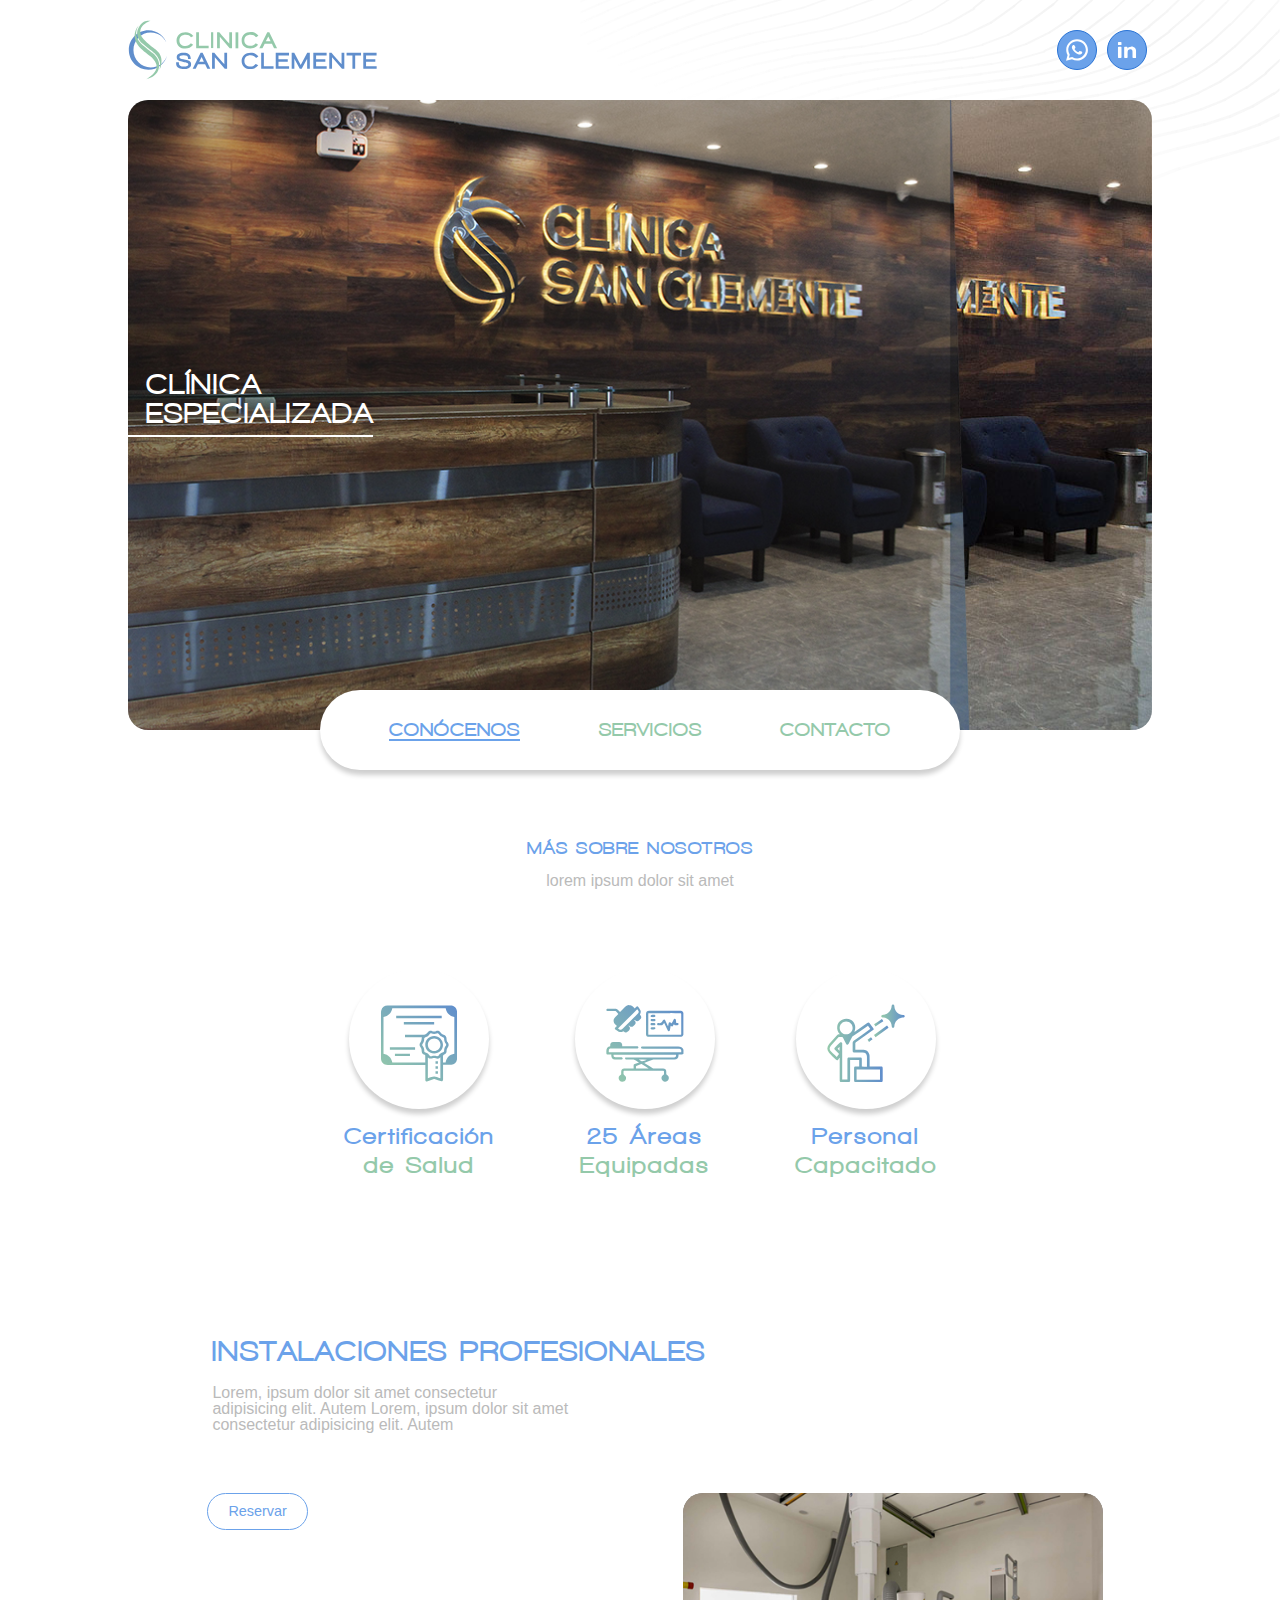
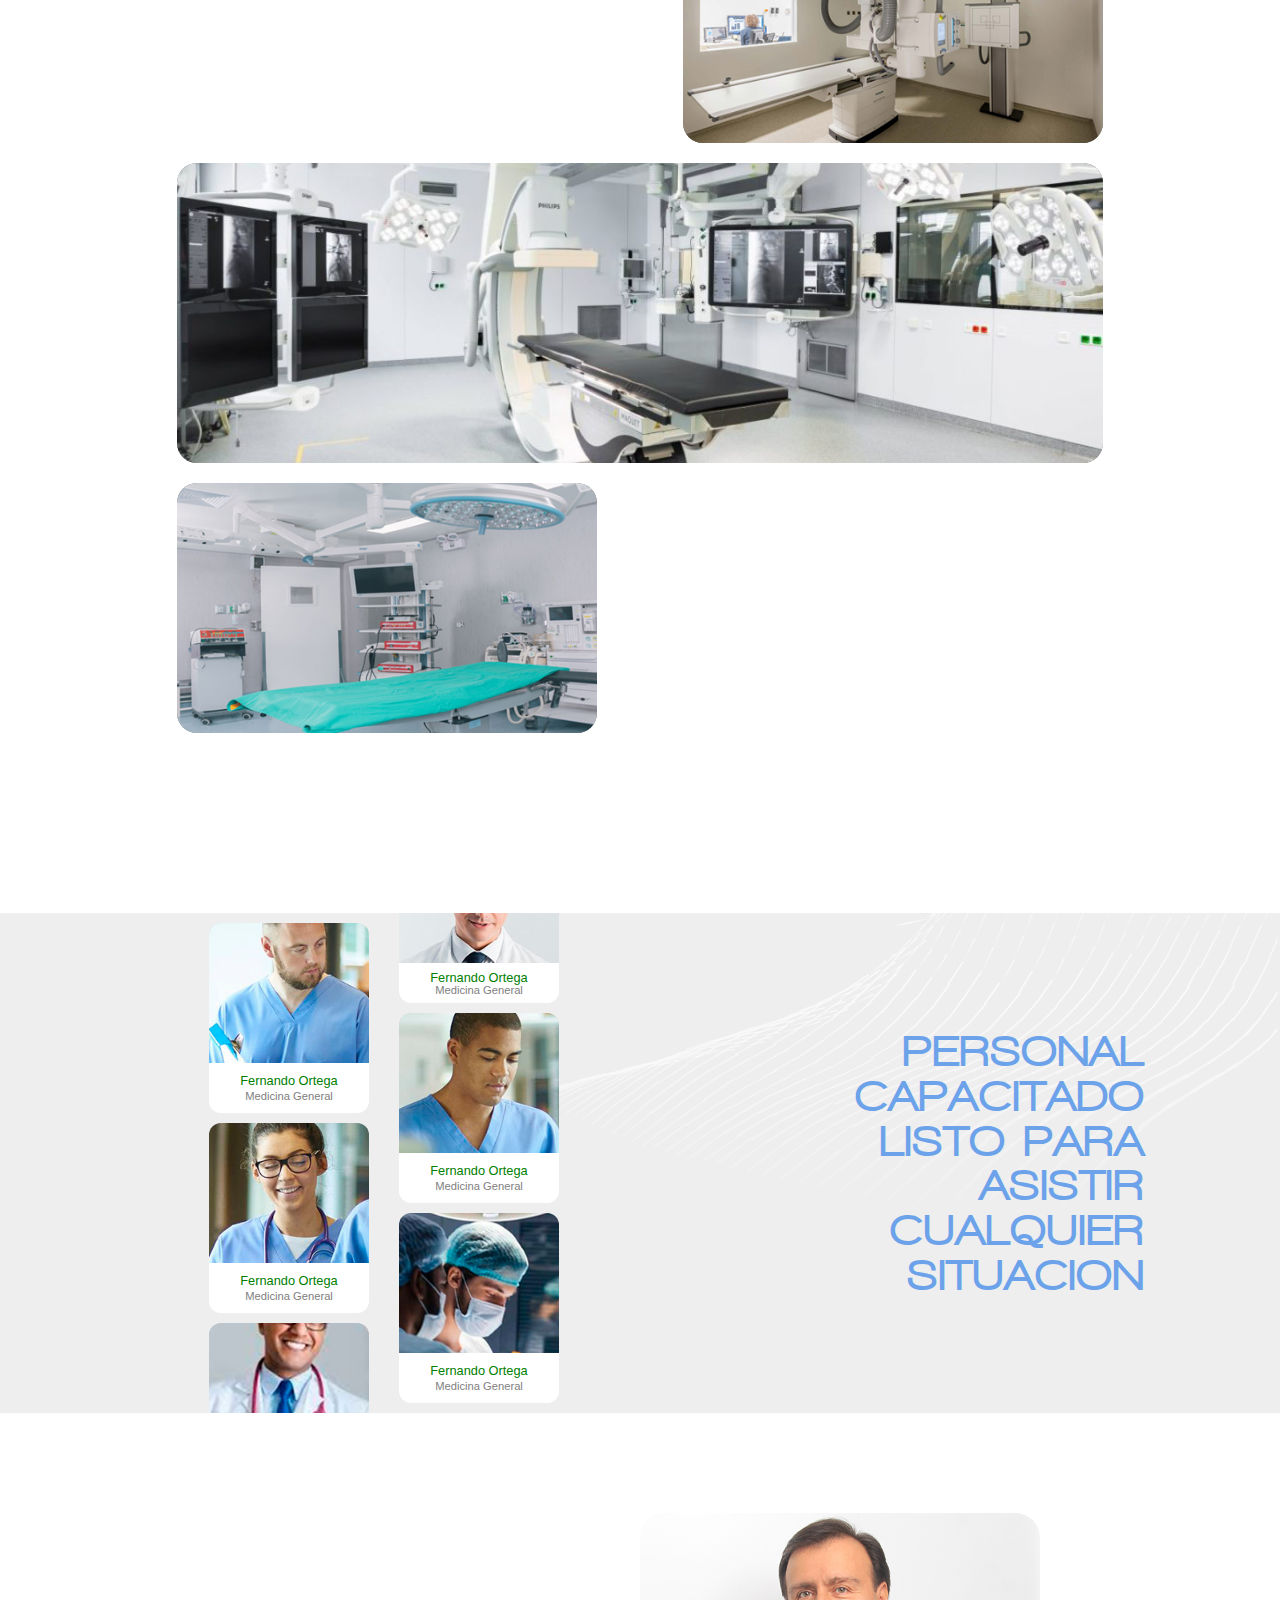
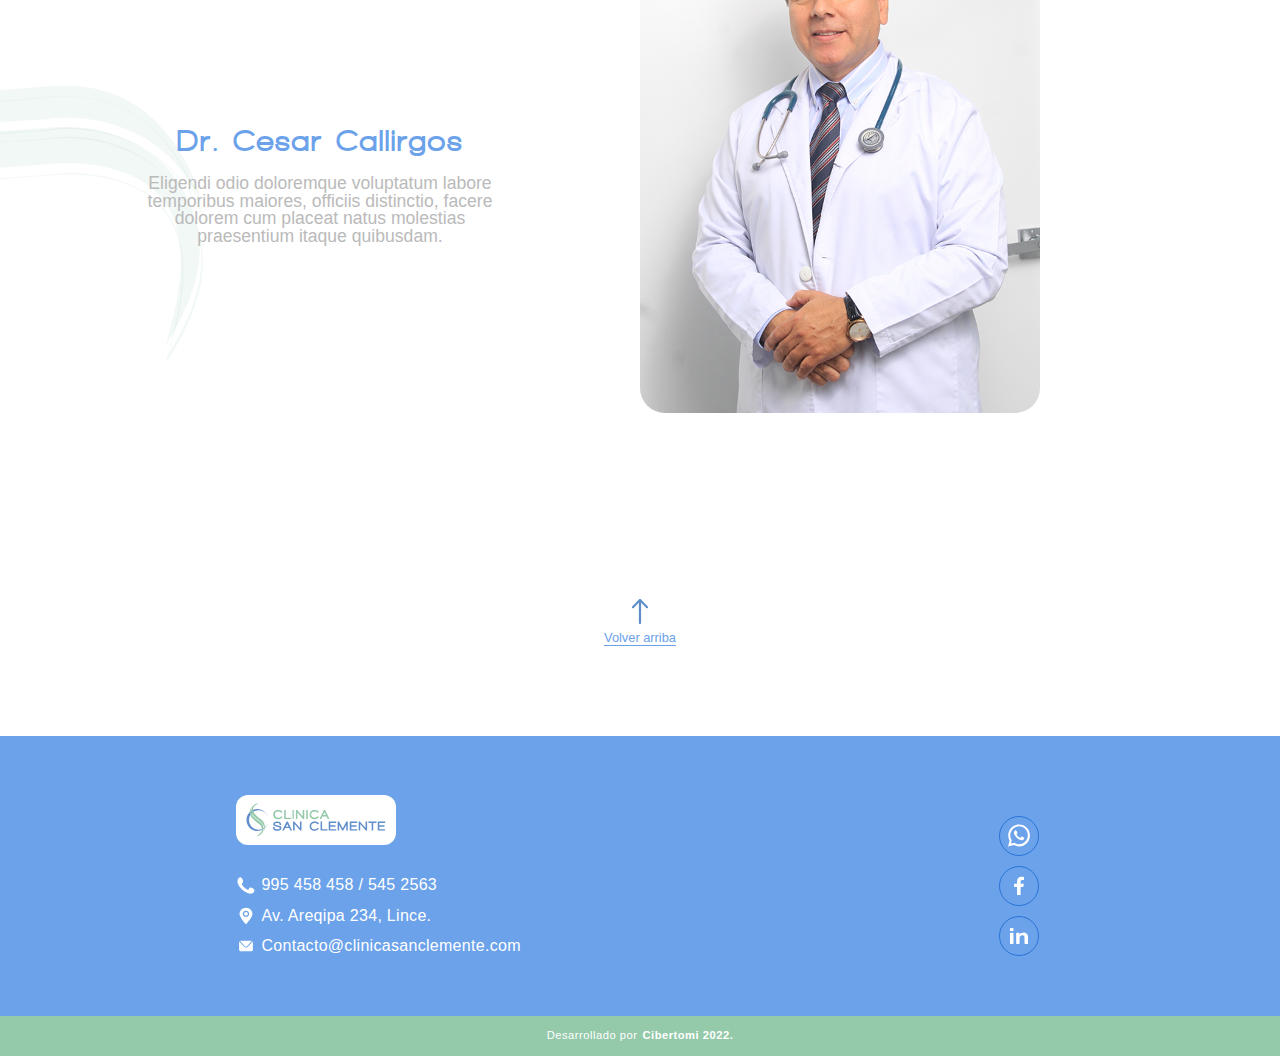
==== commit bc468768: "Add files via upload" ====
--- a/index.html
+++ b/index.html
@@ -7,284 +7,196 @@
     <title>Estación del ser - Website</title>
     <link rel="stylesheet" href="./styles/main.css" />
     <link rel="stylesheet" href="./styles/reset.css" />
-    <link
-      rel="stylesheet"
-      href="https://stackpath.bootstrapcdn.com/font-awesome/4.7.0/css/font-awesome.min.css"
-    />
   </head>
   <body>
     <div id="home" class="body">
+      <img class="bg" src="./img/bg.svg">
+      <header class="header"> 
+        <img class="logo-clinic" src="./img/logo.svg">
+        <div class="flex-socialmedia" >
+          <a href="https://wa.me/51993861374?text=Hola%20¿me%20brindas%20más%20información?" class="item-link" >
+            <img class="wss" src="./img/wss-logo.svg">
+          </a>
+          <a href="https://pe.linkedin.com/company/cl%C3%ADnica-san-clemente-s-a-c?trk=public_profile_experience-item_profile-section-card_image-click" class="item-link" >
+            <img class="fb" src="./img/icon-in.svg">
+          </a>
+        </div>
+      </header>
       <main>
-        <nav class="header-home">
-          <a href="#home">
-            <img
-              class="home_h1"
-              src="./img/logo-estacion.svg"
-              alt="Hombre_sonriendo"
-            />
-          </a>
-          <ul class="ul-home">
+        <section class="section-img" >
+          <h1>CLÍNICA<br>ESPECIALIZADA</h1>
+          <div class="line"></div>
+          <img class="img" src="./img/portada-edit.jpg">
+        </section>
+        <nav>
+          <ul class="nav-ul" >
             <li>
-              <a class="ul-home-a" href="#container_2">NUESTRO DIFERENCIAL</a>
+              <a class="active" href="./index.html" >CONÓCENOS</a>
             </li>
-            <li><a class="ul-home-a" href="#container_4">VIAJEMOS JUNTOS</a></li>
-            <div class="flexdiv">
-              <a
-                href="https://www.instagram.com/estaciondelser.oficial/?hl=es-la"
-                class="icon-header"
-              >
-                <i class="fa fa-instagram iconsh"></i
-              ></a>
-              <a
-                href="https://www.linkedin.com/in/rendo-salazar/"
-                class="icon-header"
-              >
-                <i class="fa fa-linkedin iconsh"></i
-              ></a>
-            </div>
+            <li>
+              <a  class="desactive" href="./nosotros.html" >SERVICIOS</a>
+            </li>
+            <li>
+              <a  class="desactive" href="./contacto.html" >CONTACTO</a>
+            </li>
           </ul>
         </nav>
-        <a
-          href="https://wa.me/51934245691?text=Hola%20Rendo,%20¿me%20brindas%20más%20información?"
-          class="whatsapp"
-          target="_blank"
-        >
-          <i class="fa fa-whatsapp whatsapp-icon"></i
-        ></a>
+        <section  class="sect-page" >
+          <h2>MÁS SOBRE NOSOTROS</h2>
+          <p>lorem ipsum dolor sit amet</p>
+        </section>
+        <section  class="sect-benefits">
+          <div class="benefits" >
+            <div class="benefits-item" >
+              <img class="icon" src="./img/icon.svg">
+            </div>
+            <p>Certificación</p>
+            <p>de Salud</p>
+          </div>
+          <div class="benefits">
+            <div class="benefits-item" >
+              <img class="icon" src="./img/icon-two.svg">
+            </div>
+            <p>25 Áreas</p>
+            <p>Equipadas</p>
+          </div>
+          <div class="benefits">
+            <div class="benefits-item" >
+              <img class="icon" src="./img/icon-tre.svg">
+            </div>
+            <p>Personal</p>
+            <p>Capacitado</p>
+          </div>
+        </section>
         <section>
-          <div class="box-one">
-            <div class="text-home">
-              <h1>ENCUENTRA TU VOCACIÓN Y EVITA POSTULAR A CIEGAS</h1>
-              <p>Reservando sesiones de Coaching Online y/o Presencial.</p>
-            </div>
-            <figure>
-              <img
-                class="figure-img"
-                src="./img/hombre_sonriendo.png"
-                alt="Hombre_sonriendo"
-              />
-            </figure>
-          </div>
-          <div class="container_2">
-            <div class="box-preguntas">
-              <h3 class="box-h3-right-first">¿TE EQUIVOCASTE DE CARRERA?</h3>
-              <h3 class="box-h3-left-first">¿NO DISFRUTAS LO QUE HACES?</h3>
-              <h3 class="box-h3-right">
-                ¿NO TIENES CLARO TU PROYECTO DE VIDA?
-              </h3>
-              <h3 class="box-h3-left-first">¿NO SABES AÚN QUÉ ESTUDIAR?</h3>
-              <h3 class="box-h3-right">¿TE PRESIONAN TUS PADRES EN CASA?</h3>
-            </div>
-            <p class="p-cont-2">
-              Esta situación cotidiana hace que tu cuerpo se llene de toxinas
-              afectando<br />tus pensamientos, emociones y acciones, por ende
-              tus resultados.
-            </p>
-          </div>
-          <div class="container_5">
-            <div class="box-image">
-              <h2>
-                SI ESTÁS EN EL VIAJE DE LOS 20 A LOS 30 Y QUIERES TENER CLARIDAD PARA LA ELECCIÓN DE TU CARRERA O TRABAJO, DEBES EMPEZAR POR CONOCER TUS VERDADERAS HABILIDADES.
-              </h2>
-              <button class="button-cont5">Iniciar</button>
-            </div>
-            <div class="box-image-dos">
-              <figure>
-                <img
-                  class="dos-img"
-                  src="./img/image-dos.png"
-                  alt="Hombre_sonriendo"
-                />
-              </figure>
-            </div>
-          </div>
-          <div id="container_2" class="container_3">
-            <h2>¿POR QUÉ EL COACHING TE AYUDARÁ?</h2>
-            <p class="p-cont-2">
-              Porque te acompañamos en el proceso de autoconocimiento para que
-              ahorres tiempo y energía en enfocarte en lo que realmente quieres
-              lograr. Es un proceso enriquecedor con metas realistas y medibles.
-            </p>
-            <p class="p-cont-2">
-              La Evaluación Benziger está diseñada para que conozcas, en
-              profundidad, con qué talento viniste al mundo, para qué cosas
-              tienes un don natural, cierta facilidad y disfrute.
-            </p>
-            <div class="content-brain">
-              <div class="div-brain">
-                <div class="div-info">
-                  <div class="info">
-                    <h3 class="info-h3">ANALÍTICO</h3>
-                    <ul>
-                      <li>Lógico</li>
-                      <li>Analítico</li>
-                      <li>Confrontador</li>
-                      <li>Toma de decisiones</li>
-                      <li>Orientado a resultados</li>
-                    </ul>
-                  </div>
-                  <figure>
-                    <img
-                      class="brain-one"
-                      src="./img/brain-03.svg"
-                      alt="brain"
-                    />
-                  </figure>
-                </div>
-                <div class="div-info-reverse">
-                  <figure>
-                    <img
-                      class="brain-one"
-                      src="./img/brain-04.svg"
-                      alt="brain"
-                    />
-                  </figure>
-                  <div class="info">
-                    <h3 class="info-h3-crea">CREATIVO</h3>
-                    <ul>
-                      <li>Creativo</li>
-                      <li>Visionario</li>
-                      <li>Innovador</li>
-                      <li>Metafórico</li>
-                      <li>Recursivo</li>
-                      <li>Toma de riesgos</li>
-                    </ul>
-                  </div>
-                </div>
-              </div>
-              <div class="div-brain-second">
-                <div class="div-info">
-                  <div class="info">
-                    <h3 class="info-h3-emp">EFICIENTE</h3>
-                    <ul>
-                      <li>Orden</li>
-                      <li>Procedimental</li>
-                      <li>Productivo</li>
-                      <li>Cauteloso</li>
-                      <li>Rutinario</li>
-                    </ul>
-                  </div>
-                  <figure>
-                    <img class="brain-one" src="./img/brain.svg" alt="brain" />
-                  </figure>
-                </div>
-                <div class="div-info-reverse">
-                  <figure>
-                    <img
-                      class="brain-one"
-                      src="./img/brain-02.svg"
-                      alt="brain"
-                    />
-                  </figure>
-                  <div class="info">
-                    <h3 class="info-h3-efi">EMPÁTICO</h3>
-                    <ul>
-                      <li>Sentido de pertencia</li>
-                      <li>Armonizador</li>
-                      <li>Conciliador</li>
-                      <li>Sensitivo</li>
-                      <li>Empático</li>
-                    </ul>
-                  </div>
-                </div>
-              </div>
-            </div>
-            <p class="p-cont-2">
-              El test de indicadores de personalidad MBTI te ayudará para el
-              desarrollo de comunicación, toma de decisiones, manejo del estrés,
-              entre otros beneficios. Está basado en los estudios de Jung y te
-              ayudará a identificar algunas de tus preferencias personales más
-              importantes.
-            </p>
-            <div class="logos">
-              <figure>
-                <img
-                  class="logo-img"
-                  src="./img/logo-one.png"
-                  alt="Hombre_sonriendo"
-                />
-              </figure>
-              <figure>
-                <img
-                  class="logo-img"
-                  src="./img/logo-two.png"
-                  alt="Hombre_sonriendo"
-                />
-              </figure>
-              <figure>
-                <img
-                  class="logo-img"
-                  src="./img/logo-trhee.jpg"
-                  alt="Hombre_sonriendo"
-                />
-              </figure>
-            </div>
-          </div>
-          <div id="container_4" class="container_4">
-            <div class="cont-4">
-              <div class="flex-info">
-                <div class="icons-hola">
-                  <h2>HOLA, SOY<br />RENDO SALAZAR</h2>
-                  <figure>
-                    <img
-                      class="rendo-pic"
-                      src="./img/rendo-pic.jpg"
-                      alt="Rendo-Salazar"
-                    />
-                  </figure>
-                  <div class="i-hola">
-                    <a
-                      href="https://wa.me/51934245691?text=Hola%20Rendo,%20¿me%20brindas%20más%20información?"
-                      class="icon-header"
-                    >
-                      <i class="fa fa-whatsapp iconsh"></i
-                    ></a>
-                    <a
-                      href="https://www.instagram.com/estaciondelser.oficial/?hl=es-la"
-                      class="icon-header"
-                    >
-                      <i class="fa fa-instagram iconsh"></i
-                    ></a>
-                    <a
-                      href="https://www.linkedin.com/in/rendo-salazar/"
-                      class="icon-header"
-                    >
-                      <i class="fa fa-linkedin iconsh"></i
-                    ></a>
-                  </div>
-                </div>
-                <div class="box-datos">
-                  <p>
-                    - Coach Vocacional con PNL.<br />- Certificación
-                    internacional en el Método Benziger para el
-                    Autoconocimiento, Gestión del Talento y Alineación de
-                    Equipos.<br />- Licenciado en Educación Superior.<br />-
-                    Maestrista en Docencia Universitaria y Gestión Educativa.<br />
-                    - Publicista y Especialista en innovación.<br />-
-                    Facilitador internacional Metodologías Ágiles como LEGO®
-                    SERIOUS PLAY®, Design Thinking, Design Sprint; entre otras
-                    herramientas de inmersión.
-                  </p>
-                </div>
-              </div>
-              <div class="info-text">
-                <h3>
-                  ELEGIR LA CARRERA ES COSA DEL PASADO,<br />DESCUBRIRLA SERÁ UN
-                  PROCESO REVELADOR.
-                </h3>
-                <a
-                  href="https://wa.me/51934245691?text=Hola%20Rendo,%20¿me%20brindas%20más%20información?"
-                  class="btn-contact"
-                  >Contactar</a
-                >
-              </div>
-            </div>
-          </div>
-        </section>
+          <div class="flex-sec" >
+            <div class="items-flex" >
+              <div class="info-section" >
+                <h3>INSTALACIONES PROFESIONALES</h3>
+                <p>Lorem, ipsum dolor sit amet consectetur adipisicing elit. Autem
+                    Lorem, ipsum dolor sit amet consectetur adipisicing elit. Autem
+                </p>
+              </div>
+              <div class="flex-inst" >
+                <a href="https://wa.me/51993861374?text=Hola%20¿me%20brindas%20más%20información?" class="info-section-button" >Reservar</a>
+                <div class="image-one" >
+                  <img class="foto-one" src="./img/foto-one.jpg">
+                </div>
+              </div>
+              <div class="flex-image" >
+                <div class="image-two" >
+                  <img class="foto-two" src="./img/foto-two.jpg">
+                </div>
+                <div class="image-thre" >
+                  <img class="foto-tre" src="./img/foto-tre.jpg">
+                </div>
+              </div>
+            </div>
+          </div>
+        </section>
+        <section class="flex-personal">
+          <div class="workers" >
+            <div class="list" >
+              <div class="person" >
+                <div class="pic" >
+                  <img class="person-pic" src="./img/person-one.jpg">
+                </div>
+                <h3>Fernando Ortega</h3>
+                <p>Medicina General</p>
+              </div>
+              <div class="person">
+                <div class="pic" >
+                  <img class="person-pic" src="./img/person-two.jpg">
+                </div>
+                <h3>Fernando Ortega</h3>
+                <p>Medicina General</p>
+              </div>
+              <div class="persontre">
+                <div class="pictre" >
+                  <img class="person-pic-tre" src="./img/person-six.jpg">
+                </div>
+              </div>
+            </div>
+            <div class="list-two" >
+              <div class="persontwo" >
+                <div class="pic-two" >
+                  <img class="person-pic-two" src="./img/person-five.jpg">
+                </div>
+                <h3>Fernando Ortega</h3>
+                <p>Medicina General</p>
+              </div>
+              <div class="person">
+                <div class="pic" >
+                  <img class="person-pic" src="./img/person-tre.jpg">
+                </div>
+                <h3>Fernando Ortega</h3>
+                <p>Medicina General</p>
+              </div>
+              <div class="person">
+                <div class="pic" >
+                  <img class="person-pic" src="./img/person-for.jpg">
+                </div>
+                <h3>Fernando Ortega</h3>
+                <p>Medicina General</p>
+              </div>
+            </div>
+          </div>
+          <div class="title">
+            <h2>PERSONAL CAPACITADO LISTO PARA ASISTIR CUALQUIER SITUACION</h2>
+          </div>
+          <img class="bg-two" src="./img/bg-two.svg">
+        </section>
+        <section class="sect-dr" >
+          <div class="info-doc" >
+            <h3>Dr. Cesar Callirgos</h3>
+            <p>Eligendi odio doloremque voluptatum labore temporibus maiores, officiis distinctio, facere dolorem cum placeat natus molestias praesentium itaque quibusdam.</p>
+          </div>
+          <div class="box-doc" >
+            <img class="doc" src="./img/pic-doc.jpg">
+          </div>
+        </section>
+        <img class="onda" src="./img/onda.svg">
+        <a href="#home" class="volver" >
+          <img class="flecha" src="./img/flecha.svg">
+          <p>Volver arriba</p>
+        </a>
       </main>
-      <footer>
-        <p class="text-div">ESTACIÓN DEL SER - AUTODESCUBRIMIENTO VOCACIONAL</p>
-        <p class="text-tomi">Desarrollado por CiberTomi. 2022</p>
+      <footer class="fut" >
+        <section class="box-foot" >
+          <div>
+            <div class="cont-logo" >
+              <img class="logo-clinic-footer" src="./img/logo.svg">
+            </div>
+            <div class="cont-item" >
+              <img class="icon-fut" src="./img/icon-footer-call.svg">
+              <p>995 458 458 / 545 2563</p>
+            </div>
+            <div class="cont-item">
+              <img class="icon-fut" src="./img/icon-gps-call.svg">
+              <p>Av. Areqipa 234, Lince.</p>
+            </div>
+            <div class="cont-item">
+              <img class="icon-fut" src="./img/icon-mail-call.svg">
+              <p>Contacto@clinicasanclemente.com</p>
+            </div>
+          </div>
+          <div class="flex-socialmedia-foot" >
+            <a href="https://wa.me/51993861374?text=Hola%20¿me%20brindas%20más%20información?" class="item-link" >
+              <img class="wss" src="./img/wss-logo.svg">
+            </a>
+            <a class="item-link" href="https://www.facebook.com/Cl%C3%ADnica-San-Clemente-100325152753011" >
+              <img class="fb" src="./img/fb-logo.svg">
+            </a>
+            <a href="https://pe.linkedin.com/company/cl%C3%ADnica-san-clemente-s-a-c?trk=public_profile_experience-item_profile-section-card_image-click" class="item-link" >
+              <img class="fb" src="./img/icon-in.svg">
+            </a>
+            
+          </div>
+        </section>
+        <section class="box-foot-two" >
+          <p>Desarrollado por</p>
+          <p>Cibertomi 2022.</p>
+        </section>
       </footer>
     </div>
   </body>
--- a/styles/main.css
+++ b/styles/main.css
@@ -2,756 +2,1157 @@
     padding: 0;
     margin: 0;
     box-sizing: border-box;
+    font-family: Helvetica, Arial, sans-serif;
 }
 
 @font-face{
-    font-family:"cute";
-    src: url(../fonts/owl-Cute.ttf)
+    font-family:"walk";
+    src: url(../fonts/Walkway_Black.ttf)
 }
 
 /*
 GLOBALES
 */
 
-
-.body{
-    width: 100%;
+.bg{
+    position: absolute;
+    z-index: -1;
+    width: 100%;
+}
+
+.onda{
+    width: 140px;
+    position: absolute;
+    top: 3545px;
+    z-index: -1;
+}
+
+.ondados{
+    width: 100px;
+    position: absolute;
+    top: 670px;
+    right:0px;
+    z-index: -1;
+}
+
+.ondados-3{
+    width: 100px;
+    position: absolute;
+    top: 1500px;
+    left:0px;
+    z-index: -1;
+}
+
+.ondados-4{
+    width: 100px;
+    position: absolute;
+    top: 3420px;
+    left:0px;
+    z-index: -1;
+}
+
+.ondados-5{
+    width: 100px;
+    position: absolute;
+    top: 5320px;
+    left:0px;
+    z-index: -1;
+}
+
+.ondatres{
+    width: 100px;
+    position: absolute;
+    top: 2470px;
+    right:0px;
+    z-index: -1;
+}
+
+.ondacuatro{
+    width: 100px;
+    position: absolute;
+    top: 4380px;
+    right:0px;
+    z-index: -1;
+}
+
+.ondacinc{
+    width: 100px;
+    position: absolute;
+    top: 6080px;
+    right:0px;
+    z-index: -1;
+}
+
+.bg-two{
+    position: absolute;
+    z-index: -0;
+    top: 2675px;
+}
+
+.header{
+    width: 100%;
+    height: 100px;
+    background-color:transparent;
+    display: flex;
+    align-items: center;
+    justify-content: space-between;
+}
+
+.logo-clinic{
+    width:200px;
+    object-fit: cover;
+    margin-left: 20px;
+}
+
+.section-img{
+    width:100%;
+    height:450px;
+    background-color:rgb(224, 224, 224);
     margin: auto;
-    overflow: hidden;
-    font-family: Helvetica, Arial, sans-serif;
-}
-
-/*
-SECCION 1 - INICIO
-*/
-
-.header-home{
-    position: fixed;
+    border-radius: 20px;
+}
+
+.section-img h1{
+    position: absolute;
+    top: 380px;
+    color: white;
+    font-size: 1.3rem;
+    font-family:"walk";
+    letter-spacing: 1.8px;
+    margin-left: 18px;
+}
+
+.line{
+    width: 127px;
+    height: 2px;
+    background-color:white;
+    position: absolute;
+    top: 435px;
+}
+
+.img{
     width:100%;
-    height:70px;
-    background-color: #4B7BF5;
-    display: flex;
-    align-items: center;
+    height:450px;
+    object-fit: cover;
+    border-radius: 20px;
+}
+
+.flex-socialmedia{
+    display: flex;
+    align-items: center;
+    justify-content: center;
+    margin-right: 20px;
+}
+
+.item-link{
+    width:32px;
+    height:32px;
+    background-color:#6ba2ea;
+    border-radius:50%;
+    margin-left:10px;
+    display: flex;
+    flex-direction: column;
+    align-items: center;
+    justify-content: center;
+    border: 1px solid #2973d5;
+}
+
+.wss{
+    width:22px;
+}
+
+.fb{
+    width:18px;
+}
+
+
+
+.nav-ul{
+    display: flex;
+    align-items: center;
+    justify-content:center;
+    background-color:white;
+    width: 90%;
+    height:80px;
+    margin: auto;
+    border-radius:50px;
+    margin-top: -40px;
+    box-shadow: 0px 5px 5px rgba(0, 0, 0, 0.192);
+    position: relative;
+}
+
+.desactive{
+    text-decoration: none;
+    color:#94c9aa;
+    font-size: 0.9rem;
+    margin: 10px;
+    font-family:"walk";
+    letter-spacing: 1px;
+}
+
+.active{
+    text-decoration: none;
+    color: #6ba2ea;
+    font-size: 0.9rem;
+    margin: 10px;
+    font-family:"walk";
+    border-bottom: 2px solid #6ba2ea;
+    letter-spacing: 1px;
+}
+
+.sect-page{
+    margin-bottom:35px;
+}
+
+.sect-page h2{
+    text-align: center;
+    margin-top: 70px;
+    margin-bottom: 15px;
+    color: #6ba2ea;
+    font-family:"walk";
+    letter-spacing: 1.5px;
+    font-size:1.1rem;
+}
+
+.sect-page p{
+    text-align: center;
+    color: rgb(186, 186, 186);
+}
+
+.sect-benefits{
+    display: flex;
+    flex-direction: column;
+    align-items: center;
+    justify-content: center;
+    margin-top: 70px;
+}
+
+.benefits{
+    margin-bottom: 45px;
+}
+
+.benefits p{
+    color: #6ba2ea;
+    text-align: center;
+    font-size:1.5rem;
+    margin-top: 5px;
+    font-family:"walk";
+    letter-spacing: 2px;
+}
+
+.benefits p:nth-child(3){
+    color: #94c9aa;
+}
+
+.benefits-item{
+    width: 140px;
+    height: 140px;
+    background-color:white;
+    margin: auto;
+    margin-bottom: 15px;
+    border-radius:50%;
+    box-shadow: 0px 5px 5px rgba(0, 0, 0, 0.192);
+    display:flex;
+    flex-direction: column;
+    align-items: center;
+    justify-content: center;
+}
+
+.icon{
+    width:80px;
+    margin-top: 10px;
+}
+
+.flex-sec{
+    display: flex;
+    flex-direction: column;
+    align-items: center;
+    justify-content: center;
+    
+}
+
+.items-flex{
+    display: flex;
+    flex-direction: column;
+    align-items: center;
+    justify-content: center;
+}
+
+
+.image-one{
+    width: 220px;
+    height: 200px;
+    background-color: grey;
+    margin-bottom: 20px;
+    border-top-left-radius: 20px;
+    border-bottom-left-radius: 20px;
+}
+
+.foto-one{
+    width: 220px;
+    height: 200px;
+    object-fit: cover;
+    border-top-left-radius: 20px;
+    border-bottom-left-radius: 20px;
+}
+
+.foto-two{
+    width: 100%;
+    height: 200px;
+    object-fit: cover;
+}
+
+.foto-tre{
+    width: 250px;
+    height: 200px;
+    object-fit: cover;
+    border-top-right-radius: 20px;
+    border-bottom-right-radius: 20px;
+    
+}
+
+.image-two{
+    width: 100%;
+    height: 200px;
+    background-color: grey;
+}
+
+.image-thre{
+    width: 250px;
+    height: 200px;
+    background-color: grey;
+    margin-top: 20px;
+    border-top-right-radius: 20px;
+    border-bottom-right-radius: 20px;
+    background-color: grey;
+}
+
+.flex-image{
+    display: flex;
+    flex-direction: column;
+    align-items: right;
+    justify-content:center;
+    width:100%;
+    margin-bottom: 80px;
+}
+
+.flex-inst{
+    display: flex;
+    align-items: start;
     justify-content: space-between;
+    width: 100%;
+}
+
+.info-section{
+    display: flex;
+    flex-direction: column;
+    align-items: left;
+    justify-content: center;
+    margin-left:35px;
+}
+
+.info-section h3{
+    font-size: 1.5rem;
+    color: #6ba2ea;
+    margin-top: 50px;
+    margin-bottom: 20px;
+    text-align: left;
+    font-family:"walk";
+    letter-spacing: 2px;
+}
+
+.info-section p{
+    font-size: 1.0rem;
+    color: rgb(186, 186, 186);
+    margin-bottom: 60px;
+    text-align: left;
+    width: 80%;
+}
+
+.info-section-two{
+    display: flex;
+    flex-direction: column;
+    align-items: right;
+    justify-content: center;
+    width: 80%;
+}
+
+.info-section-two h3{
+    font-size: 1.5rem;
+    color: #6ba2ea;
+    margin-top: 50px;
+    margin-bottom: 20px;
+    text-align: right;
+    font-family:"walk";
+    letter-spacing: 2px;
+}
+
+.info-section-two p{
+    font-size: 1.0rem;
+    color: rgb(186, 186, 186);
+    margin-bottom: 60px;
+    text-align: right;
+}
+
+
+
+.info-section-button{
+    background-color:transparent;
+    border: 1px solid #6ba2ea;
+    padding:10px 20px;
+    border-radius: 20px;
+    margin-left: 30px;
+    color: #6ba2ea;
+    text-decoration: none;
+    font-size:0.9rem;
+}
+
+.info-section-button:hover{
+    background-color:#6ba2ea;
+    border: 1px solid #6ba2ea;
+    padding:10px 20px;
+    border-radius: 20px;
+    margin-left: 30px;
+    color: white;
+}
+
+.flex-personal{
+    display: flex;
+    align-items: center;
+    justify-content: center;
+    margin-top: 70px;
+    background-color:rgb(238, 238, 238);
+    height:400px;
+    margin-bottom: 100px;
+}
+
+.workers{
+    width: 50%;
+    height: 400px;
+    display: flex;
+    align-items: center;
+    justify-content: center;
     z-index: 1;
 }
 
-
-.ul-home{
+.title{
+    width: 50%;
+    height: 400px;
+    text-align: right;
+    display: flex;
+    flex-direction: column;
+    align-items: center;
+    justify-content: center;
+    z-index: 1;
+}
+
+.title h2{
+    text-align: right;
+    font-family:"walk";
+    letter-spacing: 2px;
+    font-size:1.2rem;
+    color: #6ba2ea;
+    margin-right: 15px;
+}
+
+.title p{
+    text-align: right;
+    font-size:0.8rem;
+    color:grey;
+    margin-top:15px;
+    margin-right: -12px;
+    width: 70%;
+}
+
+.list{
+    width:45%;
+    height:100%;
+    margin-top: 20px;
+    margin-right: 10px;
+    
+}
+
+.list-two{
+    width:45%;
+    height:100%;
+    
+}
+
+.person{
+    width: 100%;
+    height: 140px;
+    background-color:white;
+    border-radius:12px;
+    margin-bottom: 10px;
+}
+
+.persontwo{
+    width: 100%;
+    height: 90px;
+    background-color:white;
+    border-bottom-right-radius: 12px;
+    border-bottom-left-radius: 12px;
+    margin-bottom: 10px;
+}
+
+.persontwo h3{
+    color: green;
+    font-size: 0.5rem;
+    text-align:center;
+    margin-top: 12px;
+}
+
+.persontwo p{
+    color: grey;
+    font-size: 0.5rem;
+    text-align:center;
+}
+
+.persontre{
+    width: 100%;
+    height: 90px;
+    background-color:white;
+    border-top-right-radius: 12px;
+    border-top-left-radius: 12px;
+    margin-bottom: 10px;
+}
+
+.persontre h3{
+    color: green;
+    font-size: 0.5rem;
+    text-align:center;
+    margin-top: 12px;
+}
+
+.persontre p{
+    color: grey;
+    font-size: 0.5rem;
+    text-align:center;
+}
+
+.person h3{
+    color: green;
+    font-size: 0.5rem;
+    text-align:center;
+    margin-top: 12px;
+}
+
+.person p{
+    color: grey;
+    font-size: 0.5rem;
+    text-align:center;
+}
+
+.pic{
+    width: 100%;
+    height: 100px;
+    background-color:rgb(211, 211, 211);
+    border-top-right-radius: 12px;
+    border-top-left-radius: 12px;
+}
+
+.person-pic{
+    object-fit: cover;
+    width: 100%;
+    height: 100px;
+    border-top-right-radius: 12px;
+    border-top-left-radius: 12px;
+}
+
+.person-pic-two{
+    object-fit: cover;
+    width: 100%;
+    height: 50px;
+}
+
+.pic-two{
+    width: 100%;
+    height: 50px;
+    background-color:rgb(211, 211, 211);
+}
+
+.pictre{
+    width: 100%;
+    height: 90px;
+    background-color:rgb(211, 211, 211);
+    border-top-right-radius: 12px;
+    border-top-left-radius: 12px;
+}
+
+.person-pic-tre{
+    object-fit: cover;
+    width: 100%;
+    height: 90px;
+    border-top-right-radius: 12px;
+    border-top-left-radius: 12px;
+}
+
+.sect-dr{
     display: flex;
     align-items: center;
     justify-content:center;
-    margin-right: 25px;
-}
-
-.ul-home-a{
+    flex-direction: column;
+}
+
+.doc{
+    object-fit: cover;
+    width: 300px;
+    height: 400px;
+    border-radius:25px;
+    margin-bottom: 80px;
+}
+
+
+.info-doc{
+    display: flex;
+    flex-direction: column;
+    align-items: center;
+    justify-content: center;
+    text-align: center;
+}
+
+
+.info-doc h3{
+    font-family:"walk";
+    letter-spacing: 2px;
+    color: #6ba2ea;
+    font-size:1.5rem;
+}
+
+.info-doc p{
+    color: rgb(186, 186, 186);
+    font-size:0.9rem;
+    width: 80%;
+    margin-top: 20px;
+    margin-bottom: 40px;
+}
+
+.volver{
+    display: flex;
+    flex-direction: column;
+    align-items: center;
+    justify-content:center;
+    margin-bottom: 90px;
     text-decoration: none;
-    font-family: "cute";
-    color:rgb(255, 255, 255);
-    font-size: 1.0rem;
-    margin-right: 20px;
-    padding:5px;
-    border: 1px solid rgba(255, 255, 255, 0);
-}
-
-.ul-home-a:hover{
-    background-color: rgba(255, 255, 255, 0.288);
+}
+
+.volver p{
+    font-size: 0.8rem;
+    border-bottom: 1px solid #6ba2ea;
+    margin-top:5px;
+    color:#6ba2ea;
+}
+
+.flecha{
+    width:30px;
+    display: block;
+    margin: 0 auto;
+}
+
+
+.fut{
+    display: flex;
+    align-items: center;
+    justify-content: center;
+    flex-direction: column;
+}
+
+.box-foot{
+    height:280px;
+    width:100%;
+    background-color:#6ba2ea;
+    display: flex;
+    align-items: center;
+    justify-content: center;
+    flex-direction: column;
+    padding-left:20px;
+}
+
+.box-foot-two{
+    height:40px;
+    width:100%;
+    background-color:#94c9aa;
+    display: flex;
+    align-items: center;
+    justify-content: center;
     color: white;
-    padding:5px;
-    border-radius:5px;
-    border: 1px solid rgba(255, 255, 255, 0.459);
-}
-
-.icon-header{
-    margin-right: 8px;
-    width: 30px;
-    height: 30px;
-    background-color: white;
+    font-family: Arial;
+}
+
+.box-foot-two p{
+    letter-spacing: 0.5px;
+    font-size:0.7rem;
+}
+
+.box-foot-two p:nth-child(2){
+    letter-spacing: 0.5px;
+    font-size:0.7rem;
+    margin-left:5px;
+    font-weight:bold !important;
+}
+
+.logo-clinic-footer{
+    width:140px;
+    border-radius:12px;
+}
+
+.cont-logo{
+    width: 160px;
+    height: 50px;
+    background-color:white;
+    display: flex;
+    align-items: center;
+    justify-content: center;
+    border-radius:12px;
+    margin: auto;
+    margin-bottom: 30px;
+}
+
+.cont-item{
+    display: flex;
+    align-items: center;
+    justify-content: center;
+    margin-top:10px;
+}
+
+.cont-item p{
+    color: white;
+    font-family: Arial;
+    letter-spacing: 0.3px;
+}
+
+
+.icon-fut{
+    width:20px;
+    margin-right: 5px;
+}
+
+.box-one{
+    width: 80px;
+    height: 80px;
+    border-radius:50%;
+    background-color:white;
+    box-shadow: 0px 0px 10px rgba(0, 0, 0, 0.192);
+
+}
+
+.box-two{
+    width: 80px;
+    height: 80px;
+    border-radius:50%;
+    background-color:white;
+    box-shadow: 0px 0px 10px rgba(0, 0, 0, 0.192);
+}
+
+.box-tre{
+    width: 80px;
+    height: 80px;
+    border-radius:50%;
+    background-color:white;
+    box-shadow: 0px 0px 10px rgba(0, 0, 0, 0.192);
+}
+
+
+.flex-boxes{
+    display: flex;
+    justify-content:space-evenly;
+    align-items:center;
+    margin-bottom: 55px;
+}
+
+
+.map-google{
+    width:100%;
+    height:250px;
+    background-color: rgb(222, 222, 222);
+    margin: auto;
+    margin-top: 30px;
+    margin-bottom: 80px;
+}
+
+.flex-info{
+    display: flex;
+    flex-direction: column;
+    justify-content: center;
+    align-items: center;
+    margin-top:35px;
+}
+
+.icon-wss-contact{
+    width:40px;
     display:block;
-    border-radius: 20px;
-}
-
-
-.iconsh{
-    color: #4B7BF5;
-    margin-top: 6px;
-    width: 30px;
-    text-align:center;
-}
-
-.flexdiv{
-    display: flex;
-    align-items: center;
-    justify-content: center;
-}
-
-.home_h1{
-   width: 230px;
-   margin-left: 20px;
-}
-
-.box-one{
-    width:100%;
-    height:90vh;
-    background-color:#4B7BF5;
-    text-align: center;
-}
-
-
-.figure-img{
-    width: 100%;
-    height:90vh;
-    object-fit: cover;
-}
-
-.text-home{
-    position: absolute;
-    width:100%;
-    height:90vh;
-    display: flex;
-    flex-direction: column;
-    align-items: center;
-    justify-content: center;
-}
-
-.text-home h1{
-    color: #4B7BF5;
-    font-size: 2.2rem;
-    font-weight: bold;
-    margin-bottom: 10px;
-    font-family: "cute";
-    line-height: 35px;
-    width: 30%;
-}
-
-.text-home p{
-    color: #4B7BF5;
-    font-size: 1.2rem;
-    line-height: 25px;
-}
-
-
-/*
-SECCION 2 - MY SKILLS
-*/
-
-.container_2{
-    width: 100%;
-    height: 480px;
-    background: #4B7BF5;
+    margin: auto;
+    margin-top: 20px;
+}
+
+.flex-socialmedia-foot{
     display:flex;
-    flex-direction: column;
-    align-items: center;
-    justify-content: center;
-    text-align: center;
-    padding:10px;
-}
-
-.box-preguntas h3{
-    color: white;
-    font-family: "cute";
-    margin-top:10px;
-}
-
-
-
-
-.box-h3-right-first:hover{
-    transform: scale(1.1);
-}
-
-.box-h3-left-first:hover{
-    transform: scale(1.1);
-}
-
-.box-h3-right:hover{
-    transform: scale(1.1);
-}
-
-.box-h3-left:hover{
-    transform: scale(1.1);
-}
-
-.box-h3-right-first{
-    font-size:2.8rem;
-    margin-right: 180px;
-}
-
-.box-h3-left-first{
-    font-size:2.8rem;
-    margin-left: 220px;
-}
-
-.box-h3-right{
-    font-size:2.1rem;
-    margin-right: 180px;
-}
-
-.box-h3-left{
-    font-size:2.1rem;
-    margin-left: 220px;
-}
-
-
-.p-cont-2{
-    margin-top:30px;
-    color: white;
-    font-size: 1.2rem;
-    text-align: center;
-}
-
-
-
-
-/*
-SECCION 3 - SERVICIOS
-*/
-
-.container_3{
-    width: 100%;
-    height: 1150px;
-    background: white;
-    display:flex;
-    flex-direction: column;
-    align-items: center;
-    justify-content: center;
-}
-
-.container_3 h2{
-    color: #4B7BF5;
-    width: 100%;
-    text-align: center;
-    font-size: 1.8rem;
-    font-family: "cute";
-    
-}
-
-.container_3 p{
-    color: #4B7BF5;
-    margin-top:15px;
-    width: 70%;
-    text-align: center;
-    font-size: 1.2rem;
-    font-family: Arial;
-    line-height: 1.2;
-}
-
-.div-brain{
-    display: flex;
-    align-items: center;
-    justify-content: center;
-    margin-top: 20px;
-}
-
-.div-brain-second{
-    display: flex;
-    align-items: center;
-    justify-content: center;
-    margin-top: 20px;
-}
-
-.brain-one{
-    width: 200px;
-    margin: 0 auto;
-    display: block;
-    object-fit: cover;
-}
-
-.div-info{
-    display: flex;
-    align-items: start;
-    justify-content: center;
-}
-
-.div-info-reverse{
-    display: flex;
-    align-items: start;
-    justify-content: center;
-}
-
-.info{
-    width: 120px;
-}
-
-.info-h3{
-    color: #4B7BF5;
-    font-size: 1.6rem;
-    font-family: "cute";
-}
-
-.info-h3-crea{
-    color: #ffb600;
-    font-size: 1.6rem;
-    font-family: "cute";
-}
-
-.info-h3-efi{
-    color: #ff3131;
-    font-size: 1.6rem;
-    font-family: "cute";
-}
-
-.info-h3-emp{
-    color: #00bf00;
-    font-size: 1.6rem;
-    font-family: "cute";
-}
-
-.info ul li{
-    color: #acacac;
-    font-size: 1.0rem;
-    font-family: Arial;
-    text-align: left;
-    margin-top: 3px;
-}
-
-.content-brain{
-    margin-top: 50px;
-    margin-bottom: 50px;
-}
-
-.logos{
-    display: flex;
-    justify-content: center;
-    align-items: center;
     margin-top:20px;
-}
-
-.logo-img{
-    width:220px;
-    margin: 15px;
-}
-
-/*
-SECCION 4 - PORTAFOLIO
-*/
-
-
-.container_4{
-    width: 100%;
-    height: 720px;
-    background: #89CFF0;
-    display: flex;
-    flex-direction: column;
-    align-items: center;
-    justify-content: center;
-}
-
-.container_4 h2{
-    color: white;
-    top: 30px;
-    width: 100%;
-    font-size: 1.8rem;
-    font-family: "cute";
-    margin-bottom:10px;
-    text-align:center; 
-}
-
-.box-datos{
-    margin-left: 50px;
-}
-
-.box-datos p{
-    color: white;
-    text-align: left;
-    font-size: 1.0rem;
-    font-family: Arial;
-    line-height:25px;
-}
-
-.rendo-pic{
-    display: block;
-    margin: auto;
-    width: 260px;
-    border-radius: 50%;
-    border: 5px solid white;
-}
-
-.cont-4{
-    width: 70%;
-    margin: auto;
-    display: flex;
-    flex-direction: column;
-    align-items: center;
-    justify-content: center;
-}
-
-.flex-info{
-    display:flex;
-    align-items: center;
-    justify-content: center;
-}
-
-.info-text{
-    display:flex;
-    flex-direction: column;
-    align-items: center;
-    justify-content: center;
-    margin: auto;
-    text-align: center;
-    margin-top:70px;
-}
-
-.info-text h3{
-    color: #4B7BF5;
-    font-family: "cute";
-    font-size: 2.2rem;
-    text-align: center;
-}
-
-.icons-hola{
-    display: flex;
-    flex-direction: column;
-    align-items: center;
-    justify-content: center;
-
-}
-
-.i-hola{
-    margin-top:20px;
-    display:flex;
-    align-items: center;
-    justify-content: center;
-}
-
-
-.btn-contact{
-    padding:10px 15px ;
-    background-color:white;
-    border: 2px solid white;
-    margin-top: 20px;
-    font-size:1.0rem;
-    text-decoration: none;
-    border-radius:30px;
-    font-family: Arial;
-    color: #4B7BF5;
-    font-weight: bold;
-}
-
-.btn-contact:hover{
-    background-color:transparent;
-    border: 2px solid white;
-    color:white;
-}
-
-
-/*
-SECCION 5 - CLIENTES
-*/
-
-.container_5{
-    width: 100%;
-    height: 480px;
-    background: #C2E2F5;
-    display:flex;
-    align-items: center;
-    justify-content: center;
-}
-
-@keyframes image-animated {
-	0% {
-		transform: scale(1.0);
-	}
-	50% {
-		transform: scale(1.2);
-	}
-    100% {
-		transform: scale(1.0);
-	}
-}
-
-.container_5 h2{
-    color: white;
-    text-align: left;
-    font-size: 1.8rem;
-    font-family: "cute";
-    color: #4B7BF5;
-}
-
-.button-cont5{
-    padding: 10px 20px;
-    border-radius: 30px;
-    color: rgb(0, 189, 31);
-    border: 2px solid rgb(0, 189, 31);
-    margin-top: 25px;
-    font-weight: bold;
-}
-
-.button-cont5:hover{
-    background-color:rgb(0, 189, 31);
-    color: white;
-    border: 2px solid rgb(0, 189, 31);
-}
-
-.dos-img{
-    width: 80%;
-    margin: auto;
-    display: block;
-    animation: image-animated 8s infinite;
-}
-
-.box-image{
-    width: 30%;
-}
-
-.box-image-dos{
-    width: 45%;
-}
-
-
-/*
-SECCION 7 - FOOTER
-*/
-
-footer{
-    width: 100%;
-    height: 65px;
-    text-align: center;
-}
-
-.text-div{
-    color: #4B7BF5;
-    font-family: "cute";
-    font-size: 1.0rem;
-    margin-top: 35px;
-}
-
-.text-tomi{
-    color: #aaaaaa;
-    font-family: Arial;
-    font-weight: bold;
-    font-size: 0.8rem;
-    margin-top: 5px;
-}
-
-@keyframes wipe-enter {
-	0% {
-		transform: scale(1.0);
-	}
-	50% {
-		transform: scale(1.1);
-	}
-    100% {
-		transform: scale(1.0);
-	}
-}
-
-.whatsapp {
-    position:fixed;
-    width:60px;
-    height:60px;
-    bottom:40px;
-    right:40px;
-    background-color:#25d366;
-    color:#FFF;
-    border-radius:50px;
-    text-align:center;
-    font-size:30px;
-    z-index:100;
-    box-shadow: 0px 2px 5px rgba(0, 0, 0, 0.26);
-    animation: wipe-enter 1s infinite;
-}
-
-
-  
-.whatsapp-icon {
-    margin-top:13px;
-}
-
-  
-@media screen and (max-width:600px){
-
-    .figure-img{
-        display:none;
-    }
-
-    .box-one{
-        background-image: url(../img/fondo2.jpg);
-        width: auto;
-        height: 520px;
-        width: 100%;
-        object-fit: cover;
-    }
-    
-    .text-home{
-        height:400px;
-        display:block;
-    }
-
-    .text-home h1{
-        text-align:left;
-        font-size:1.5rem;
-        line-height: 23px;
-        position:relative;
-        top: 140px;
-        left:25px;
+   
+
+}
+
+
+@media screen and (min-width:600px){
+    .bg{
+        right:0px;
+        max-width: 700px;
+    }
+
+    .onda{
+        width: 240px;
+        top: 3220px;
+    }
+
+    .ondados{
+        width: 200px;
+        top: 670px;
+    }
+    
+    .ondados-3{
+        width: 200px;
+        top: 1800px;
+    }
+    
+    .ondados-4{
+        width: 200px;
+        top: 4150px;
+
+    }
+    
+    .ondados-5{
+        width: 200px;
+        top: 6320px;
+    }
+    
+    .ondatres{
+        width: 200px;
+        top: 2700px;
+    }
+    
+    .ondacuatro{
+        width: 200px;
+        top: 4900px;
+    }
+    
+    .ondacinc{
+        width: 200px;
+        top: 7080px;
+    }
+
+    .header{
+        width: 80%;
+        margin: auto;
+    }
+
+    .logo-clinic{
+        width:250px;
+        margin: 0;
+    }
+
+    .flex-socialmedia{
+        margin: 0;
+    }
+
+    
+    .item-link{
+        width:45px;
+        height:45px;
+    }
+    
+    .wss{
+        width:28px;
+    }
+    
+    .fb{
+        width:20px;
+    }
+
+    .section-img{
+        width:80%;
+        height:70vh;
+        border-radius: 20px;
+    }
+
+    .section-img h1{
+        top: 370px;
+        font-size: 1.8rem;
+    }
+    
+    .line{
+        width: 245px;
+        height: 2px;
+        background-color:white;
+        position: absolute;
+        top: 435px;
+    }
+    
+    .img{
+        height:70vh;
+    }
+    
+    .nav-ul{
         width: 50%;
-        letter-spacing: 1pt;
-    }
-
-    .text-home p{
-        font-size: 0.8rem;
-        line-height: 15px;
-        position:relative;
-        text-align:left;
-        top: 140px;
-        left:25px;
-        width: 50%;
-    }
-
-    .home_h1{
-        width: 180px;
-        margin-left: 20px;
-    }
-
-    .ul-home li{
-        display: none;
-    }
-
-    .box-preguntas{
-        width: 90%;
+        justify-content: space-evenly;
+    }
+    
+    .desactive{
+        text-decoration: none;
+        color:#94c9aa;
+        font-size: 1.2rem;
+        margin: 10px;
+        font-family:"walk";
+        letter-spacing: 1px;
+    }
+    
+    .active{
+        text-decoration: none;
+        color: #6ba2ea;
+        font-size: 1.2rem;
+        margin: 10px;
+        font-family:"walk";
+        border-bottom: 2px solid #6ba2ea;
+        letter-spacing: 1px;
+    }
+    
+    .sect-benefits{
+        flex-direction: row;
+    }
+
+    .benefits{
+        margin: 10px 40px;
+    }
+
+    .flex-sec{
         display: flex;
         flex-direction: column;
-        align-items:center;
+        align-items: center;
         justify-content: center;
-        margin-top:0px;
-    }
-
-    .box-h3-right-first{
-        font-size:1.5rem;
-        margin-right: 18px;
+        margin-top: 100px;
+    }
+    
+    
+    .image-one{
+        width: 420px;
+        height: 250px;
+        border-radius: 20px;
+    }
+    
+    .foto-one{
+        width: 420px;
+        height: 250px;
+        border-radius: 20px;
+    }
+    
+    .foto-two{
+        width: 100%;
+        height: 300px;
+        object-fit: cover;
+        border-radius: 20px;
+    }
+    
+    .foto-tre{
+        width: 250px;
+        height: 200px;
+        object-fit: cover;
+        border-top-right-radius: 20px;
+        border-bottom-right-radius: 20px;
+        
+    }
+    
+    .image-two{
+        width: 100%;
+        height: 300px;
+        border-radius: 20px;
+    }
+    
+    .image-thre{
+        width: 420px;
+        height: 250px;
+        border-radius: 20px;
+    }
+
+    .foto-tre{
+        height: 250px;
+        width: 420px;
+        border-radius: 20px;
+    }
+
+    
+    .info-section h3{
+        font-size: 1.8rem;
+    }
+    
+    .info-section p{
+        width: 45%;
+    }
+
+    .flex-personal{
+        margin-top: 100px;
+        height:500px;
+        margin-bottom: 100px;
+    }
+
+    .workers{
+        height: 500px;
+    }
+    
+    .title{
+        height: 500px;
+    }
+
+    .list{
+        width:160px;
+        height:100%;
+    }
+    
+    .list-two{
+        width:160px;
+        height:100%;
+        margin-left: 20px;
+    }
+    
+    .person{
+        width: 100%;
+        height: 190px;
+    }
+
+    .person h3{
+        font-size: 0.8rem;
+        margin-top: 12px;
+        margin-bottom: 3px;
+    }
+    
+    .person p{
+        font-size: 0.7rem;
+    }
+    
+    .persontwo{
+        width: 100%;
+        height: 90px;
+    }
+
+    .pic{
+        height: 140px;
+    }
+    
+    .person-pic{
+        height: 140px;
+    }
+
+    .persontwo h3{
+        font-size: 0.8rem;
+        margin-top: 9px;
+    }
+    
+    .persontwo p{
+        font-size: 0.7rem;
+    }
+
+    .title{
+        width: 40%;
+    }
+    
+    .title h2{
+        font-size:2.8rem;
+        max-width:400px;
+        margin-right: 30px;
+    }
+
+    .bg-two{
+        max-width: 800px;
+        top: 2250px;
+        right:0px;
+    }
+
+    .sect-dr{
+        flex-direction: row;
+        margin: auto;
+        margin-bottom:100px;
+    }
+    
+    .doc{
+        width: 400px;
+        height: 500px;
+    }
+
+    .info-doc{
+        width: 50%;
+    }
+
+    .box-doc{
+        width: 50%;
+    }
+    
+    .info-doc h3{
+        font-size:1.9rem;
+        text-align: center;
+    }
+    
+    .info-doc p{
+        font-size:1.1rem;
         width: 60%;
-    }
-    
-    .box-h3-left-first{
-        font-size:1.2rem;
-        margin-left: 20px;
-    }
-    
-    .box-h3-right{
-        font-size:1.5rem;
-        margin-right: 0px;
-        width: 70%;
-    }
-
-    .container_2{
-        height: 420px;
-        padding:10px;
-    }
-
-    .p-cont-2{
-        width: 80%;
-        font-size:0.9rem;
-    }
-
-    .button-cont5{
-        display: block;
-        margin: auto;
-        margin-top:30px
-    }
-
-    .dos-img{
-        margin-bottom:50px;
-    }
-
-    .container_5{
-        height: 560px;
-        flex-direction:column-reverse;
-    }
-
-    .container_5 h2{
-        font-size: 1.5rem;
         text-align: center;
     }
 
-    .box-image{
-        width: 80%;
-    }
-    
-    .box-image-dos{
-        width: 70%;
-    }
-    
-    .container_3{
-        height: 2000px;
-    }
-
-    .container_3 h2{
-        width: 80%;
-    }
-
-    .info{
-        text-align: center;
-    }
-
-    .info ul li{
-        text-align: center;
-    }
-
-    .div-info{
+    .box-foot{
+        width:100%;
+        justify-content: space-around;
+        flex-direction: row;
+        padding-left:0px;
+    }
+
+    .cont-item{
+        justify-content: left;
+    }
+    
+    .cont-logo{
+        margin-left:0;
+        margin-bottom:30px;
+    }
+    
+    .flex-socialmedia-foot{
         flex-direction: column;
     }
 
-    .div-info-reverse{
-        flex-direction: column-reverse;
-        align-items: center;
-        justify-content:start;
-        margin-top:30px;
-    }
-
-    .content-brain{
-        width: 90%;
-    }
-
-
-    .brain-one{
-        width: 145px;
-        margin-top: 30px;
-    }
-
-    .logos{
-        flex-direction: column;
+    .item-link{
+        margin: 5px;
+        width: 40px;
+        height: 40px;
+    }
+
+    .map-google{
+        width:80%;
+        height:400px;
+        margin-top: 50px;
+        margin-bottom: 50px;
+    }
+
+    .flex-boxes{
+        justify-content: center;
+        margin-bottom:80px;
+    }
+
+    .box-tre{
+        margin: 20px;
+    }
+
+    .info-section h3{
+        font-size: 1.8rem;
+    }
+
+    .info-section p{
+        font-size: 1.0rem;
+        width: 40%;
+    }
+    
+    
+    .info-section-two h3{
+        font-size: 1.8rem;
         
     }
 
-    .container_4{
-        height: 1200px;
-    }
-
-    .flex-info{
-        flex-direction: column;
-    }
-
-    .icons-hola h2{
-        text-align: center;
-        margin-bottom:30px;
-        font-size: 2.1rem;
-    }
-    
-    .box-datos{
-        margin-left: 0;
-        margin-top: 30px;
-        text-align: center;
-    }
-    
-    .box-datos p{
-        text-align:center;
-        font-size:0.9rem;
-    }
-    
-    
-    .info-text h3{
-        font-size: 1.9rem;
-    }
-
-    footer p{
-        font-size: 1.0rem;
-        margin-top: 45px;
-        width: 70%;
-        margin: auto;
-    }
-
-}
-
-
-
+    .info-section-two p{
+        width: 50%;
+    }
+}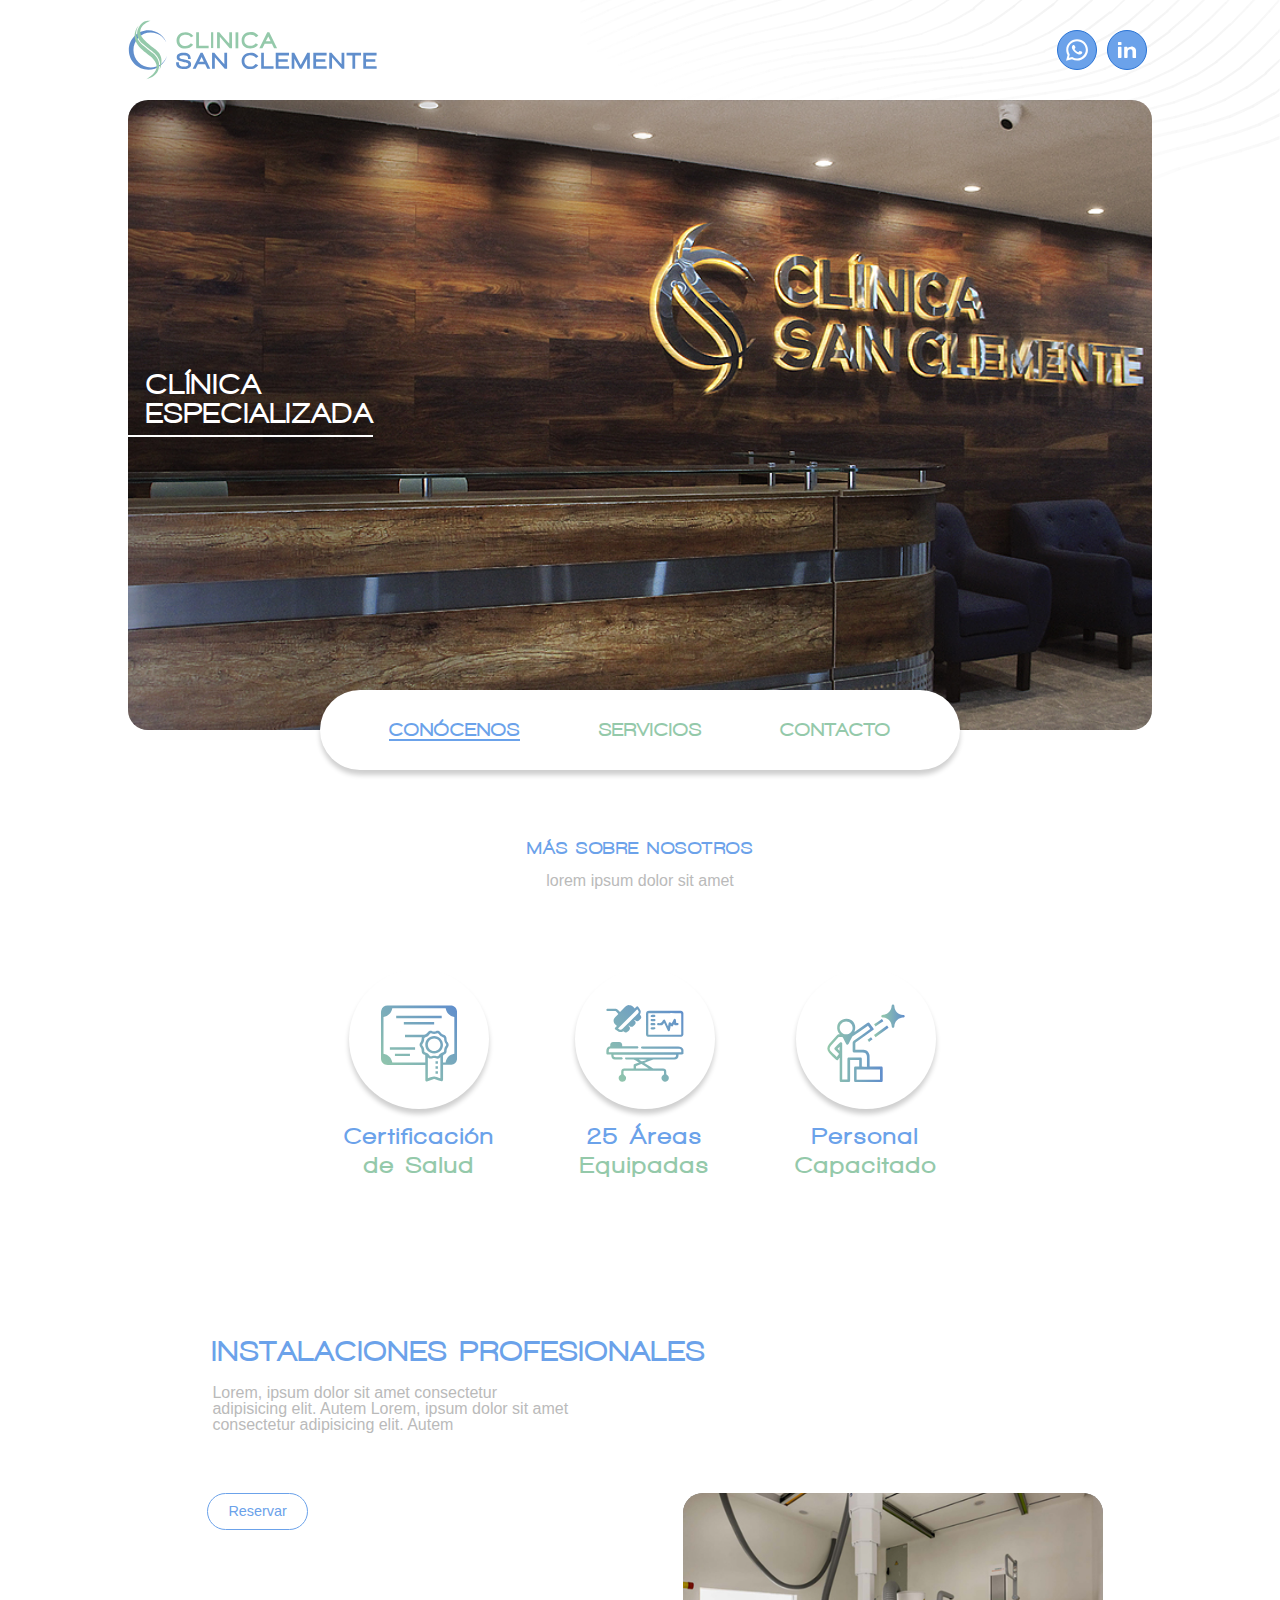
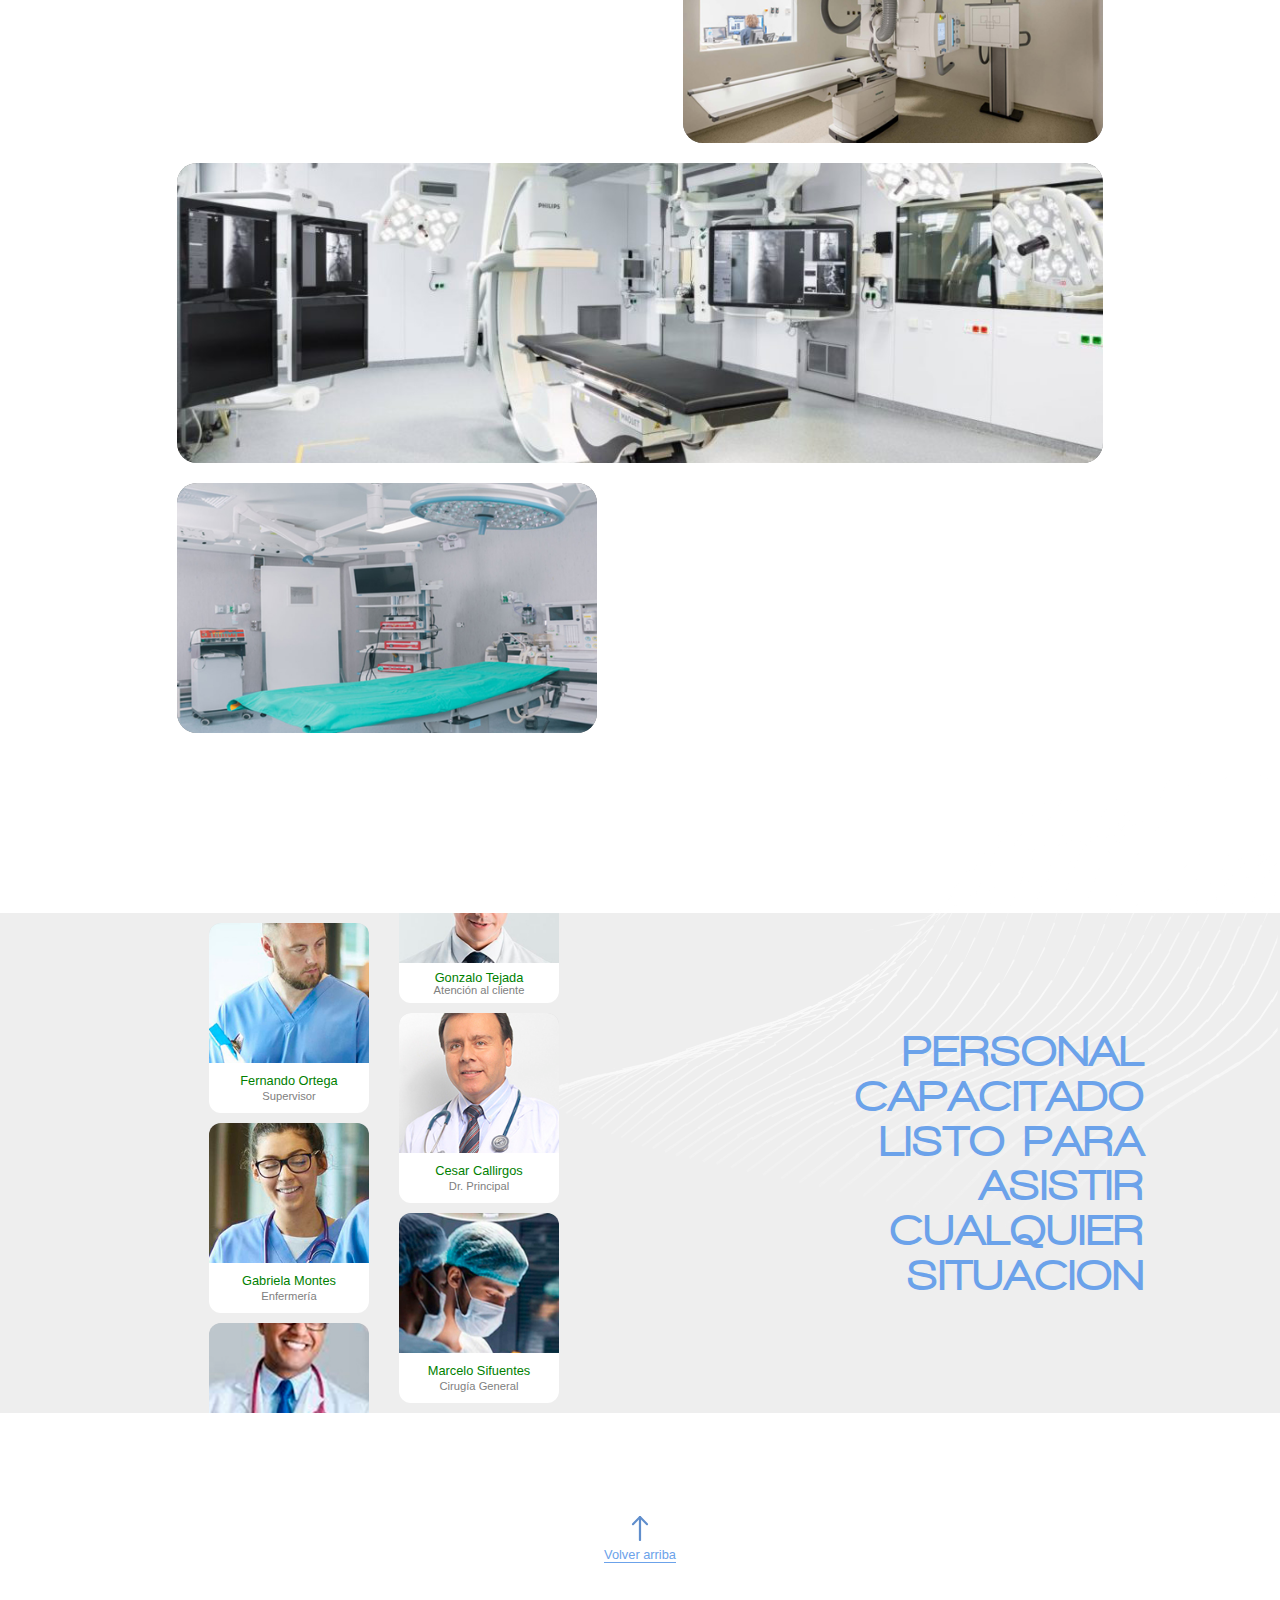
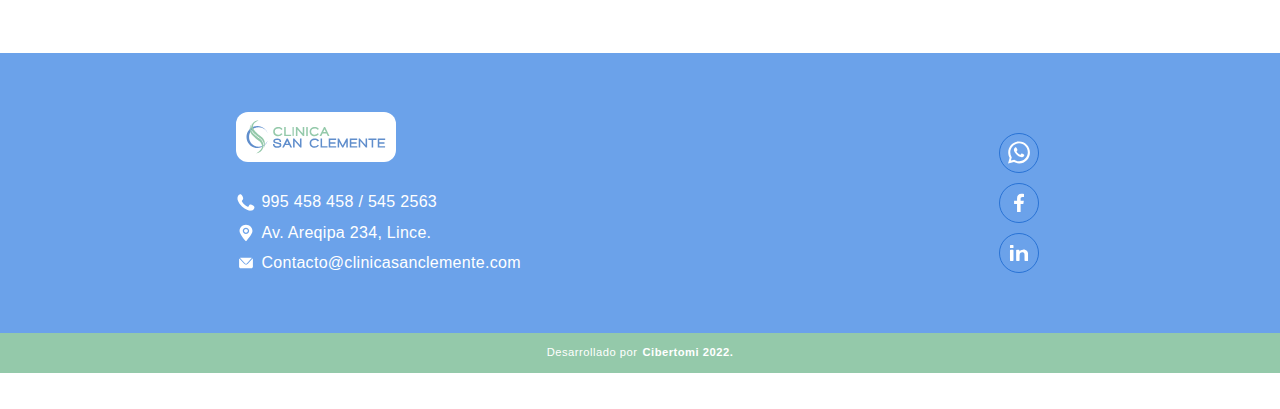
==== commit f89d4253: "Add files via upload" ====
--- a/index.html
+++ b/index.html
@@ -4,7 +4,8 @@
     <meta charset="UTF-8" />
     <meta http-equiv="X-UA-Compatible" content="IE=edge" />
     <meta name="viewport" content="width=device-width, initial-scale=1.0" />
-    <title>Estación del ser - Website</title>
+    <meta name="theme-color" content="#6ba2ea">
+    <title>Clínica San Clemente</title>
     <link rel="stylesheet" href="./styles/main.css" />
     <link rel="stylesheet" href="./styles/reset.css" />
   </head>
@@ -26,7 +27,8 @@
         <section class="section-img" >
           <h1>CLÍNICA<br>ESPECIALIZADA</h1>
           <div class="line"></div>
-          <img class="img" src="./img/portada-edit.jpg">
+          <img class="img-1" src="./img/portada-edit.jpg">
+          <img class="img-2" src="./img/portada-edit-2.jpg">
         </section>
         <nav>
           <ul class="nav-ul" >
@@ -102,14 +104,14 @@
                   <img class="person-pic" src="./img/person-one.jpg">
                 </div>
                 <h3>Fernando Ortega</h3>
-                <p>Medicina General</p>
+                <p>Supervisor</p>
               </div>
               <div class="person">
                 <div class="pic" >
                   <img class="person-pic" src="./img/person-two.jpg">
                 </div>
-                <h3>Fernando Ortega</h3>
-                <p>Medicina General</p>
+                <h3>Gabriela Montes</h3>
+                <p>Enfermería</p>
               </div>
               <div class="persontre">
                 <div class="pictre" >
@@ -122,22 +124,22 @@
                 <div class="pic-two" >
                   <img class="person-pic-two" src="./img/person-five.jpg">
                 </div>
-                <h3>Fernando Ortega</h3>
-                <p>Medicina General</p>
+                <h3>Gonzalo Tejada</h3>
+                <p>Atención al cliente</p>
               </div>
               <div class="person">
                 <div class="pic" >
                   <img class="person-pic" src="./img/person-tre.jpg">
                 </div>
-                <h3>Fernando Ortega</h3>
-                <p>Medicina General</p>
+                <h3>Cesar Callirgos</h3>
+                <p>Dr. Principal</p>
               </div>
               <div class="person">
                 <div class="pic" >
                   <img class="person-pic" src="./img/person-for.jpg">
                 </div>
-                <h3>Fernando Ortega</h3>
-                <p>Medicina General</p>
+                <h3>Marcelo Sifuentes</h3>
+                <p>Cirugía General</p>
               </div>
             </div>
           </div>
@@ -145,15 +147,6 @@
             <h2>PERSONAL CAPACITADO LISTO PARA ASISTIR CUALQUIER SITUACION</h2>
           </div>
           <img class="bg-two" src="./img/bg-two.svg">
-        </section>
-        <section class="sect-dr" >
-          <div class="info-doc" >
-            <h3>Dr. Cesar Callirgos</h3>
-            <p>Eligendi odio doloremque voluptatum labore temporibus maiores, officiis distinctio, facere dolorem cum placeat natus molestias praesentium itaque quibusdam.</p>
-          </div>
-          <div class="box-doc" >
-            <img class="doc" src="./img/pic-doc.jpg">
-          </div>
         </section>
         <img class="onda" src="./img/onda.svg">
         <a href="#home" class="volver" >
--- a/styles/main.css
+++ b/styles/main.css
@@ -135,6 +135,18 @@
     height:450px;
     object-fit: cover;
     border-radius: 20px;
+}
+
+.img-1{
+    width:100%;
+    height:450px;
+    object-fit: cover;
+    border-radius: 20px;
+    background-repeat: no-repeat;
+}
+
+.img-2{
+    display: none;
 }
 
 .flex-socialmedia{
@@ -587,45 +599,7 @@
     border-top-left-radius: 12px;
 }
 
-.sect-dr{
-    display: flex;
-    align-items: center;
-    justify-content:center;
-    flex-direction: column;
-}
-
-.doc{
-    object-fit: cover;
-    width: 300px;
-    height: 400px;
-    border-radius:25px;
-    margin-bottom: 80px;
-}
-
-
-.info-doc{
-    display: flex;
-    flex-direction: column;
-    align-items: center;
-    justify-content: center;
-    text-align: center;
-}
-
-
-.info-doc h3{
-    font-family:"walk";
-    letter-spacing: 2px;
-    color: #6ba2ea;
-    font-size:1.5rem;
-}
-
-.info-doc p{
-    color: rgb(186, 186, 186);
-    font-size:0.9rem;
-    width: 80%;
-    margin-top: 20px;
-    margin-bottom: 40px;
-}
+
 
 .volver{
     display: flex;
@@ -872,6 +846,7 @@
         width:80%;
         height:70vh;
         border-radius: 20px;
+        margin: auto;
     }
 
     .section-img h1{
@@ -886,10 +861,24 @@
         position: absolute;
         top: 435px;
     }
-    
+
     .img{
-        height:70vh;
-    }
+        height: 70vh;
+    }
+    
+    .img-1{
+        display:none;
+    }
+
+    .img-2{
+        display:block;
+        width:100%;
+        height: 100%;
+        object-fit: cover;
+        border-radius: 20px;
+    }
+
+    
     
     .nav-ul{
         width: 50%;
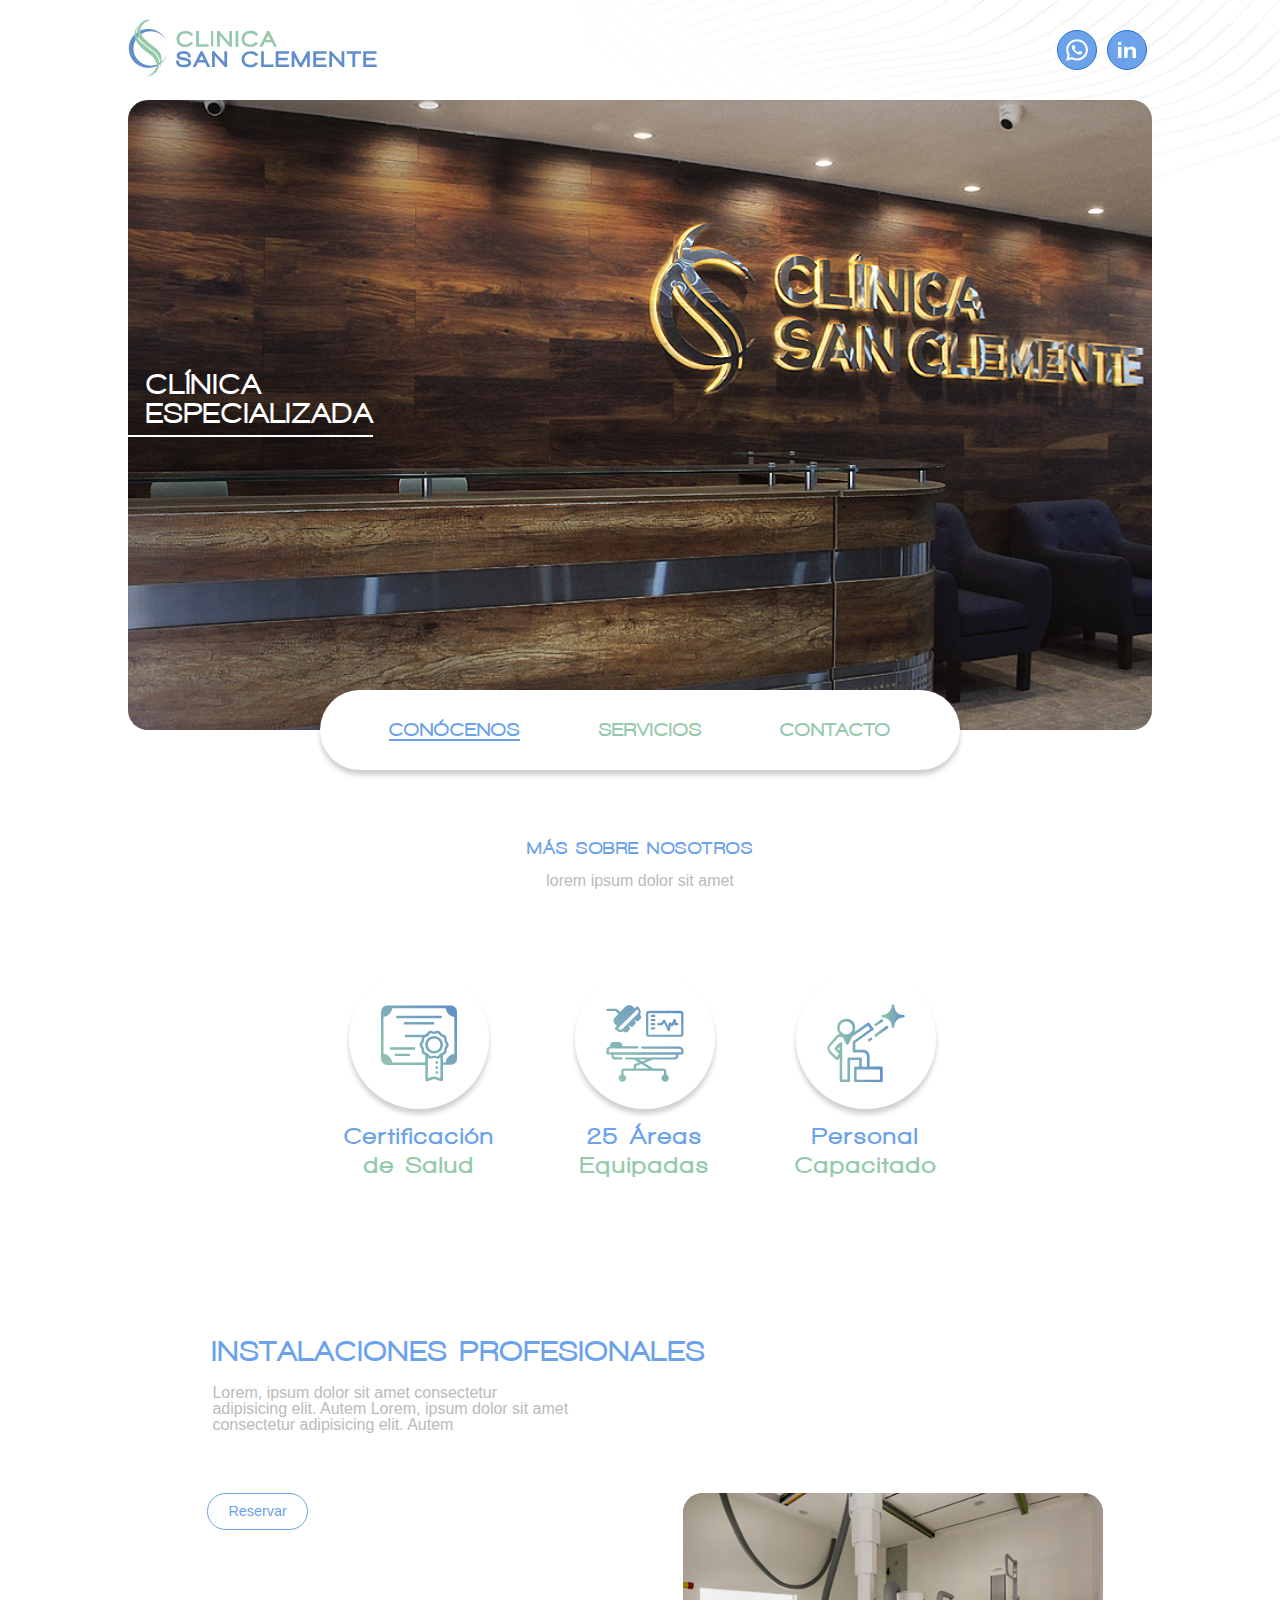
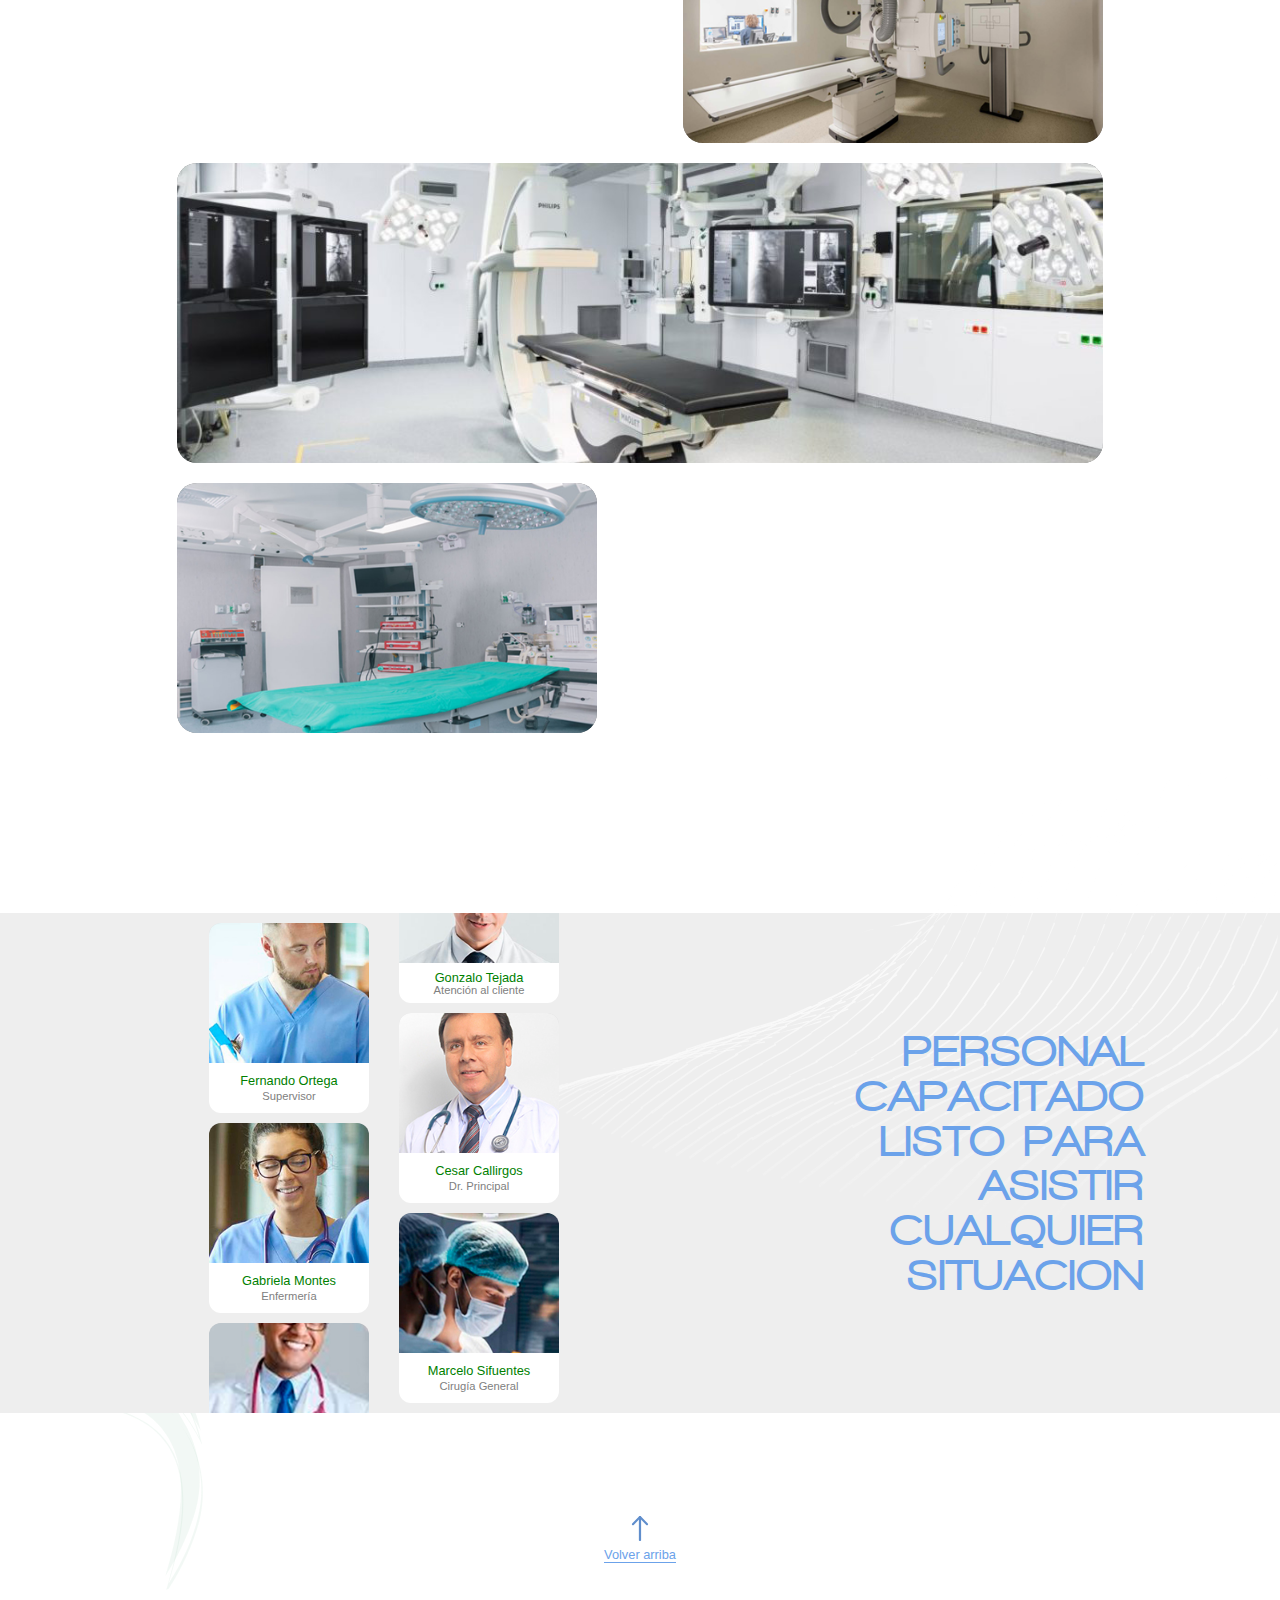
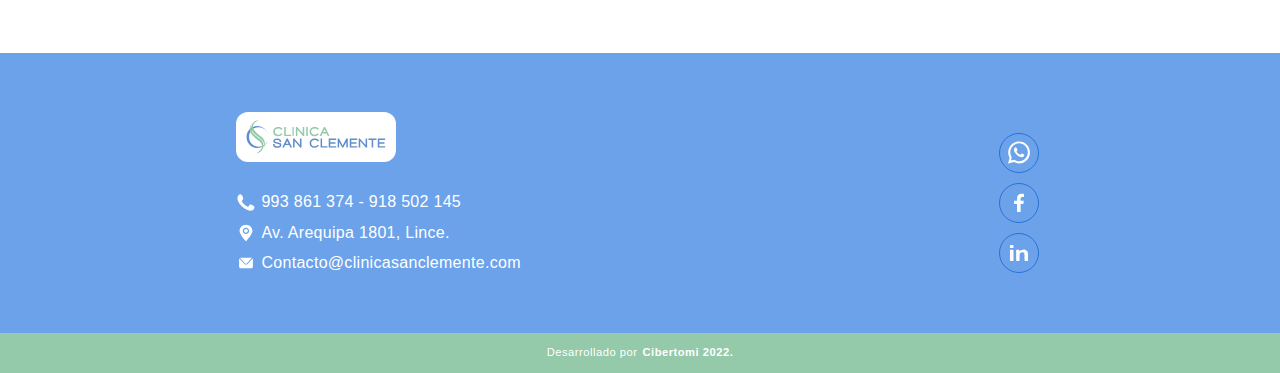
==== commit 4ed91aad: "Add files via upload" ====
--- a/index.html
+++ b/index.html
@@ -13,7 +13,9 @@
     <div id="home" class="body">
       <img class="bg" src="./img/bg.svg">
       <header class="header"> 
-        <img class="logo-clinic" src="./img/logo.svg">
+        <a href="./index.html" >
+          <img class="logo-clinic" src="./img/logo.svg">
+        </a>
         <div class="flex-socialmedia" >
           <a href="https://wa.me/51993861374?text=Hola%20¿me%20brindas%20más%20información?" class="item-link" >
             <img class="wss" src="./img/wss-logo.svg">
@@ -162,11 +164,11 @@
             </div>
             <div class="cont-item" >
               <img class="icon-fut" src="./img/icon-footer-call.svg">
-              <p>995 458 458 / 545 2563</p>
+              <p>993 861 374 - 918 502 145</p>
             </div>
             <div class="cont-item">
               <img class="icon-fut" src="./img/icon-gps-call.svg">
-              <p>Av. Areqipa 234, Lince.</p>
+              <p>Av. Arequipa 1801, Lince.</p>
             </div>
             <div class="cont-item">
               <img class="icon-fut" src="./img/icon-mail-call.svg">
--- a/styles/main.css
+++ b/styles/main.css
@@ -23,7 +23,7 @@
 .onda{
     width: 140px;
     position: absolute;
-    top: 3545px;
+    top: 3050px;
     z-index: -1;
 }
 
@@ -775,7 +775,7 @@
 
     .onda{
         width: 240px;
-        top: 3220px;
+        top: 2850px;
     }
 
     .ondados{
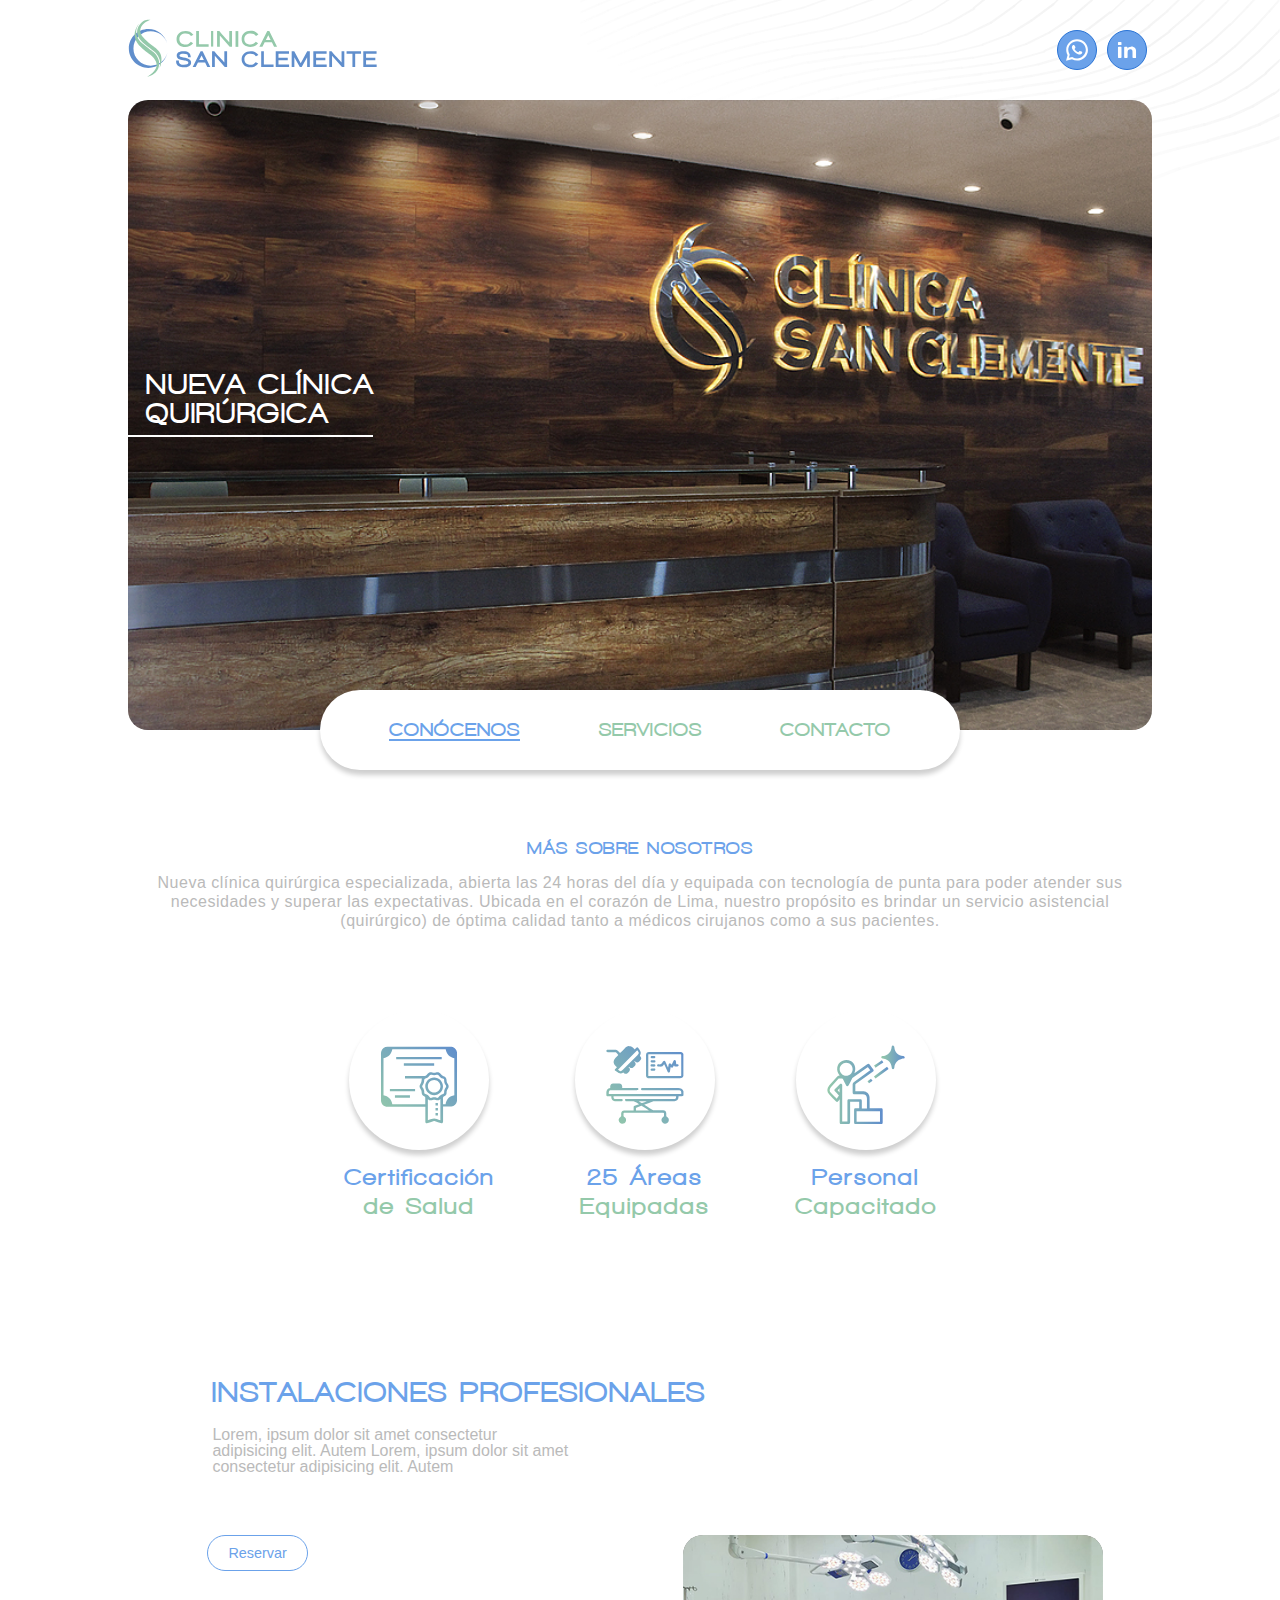
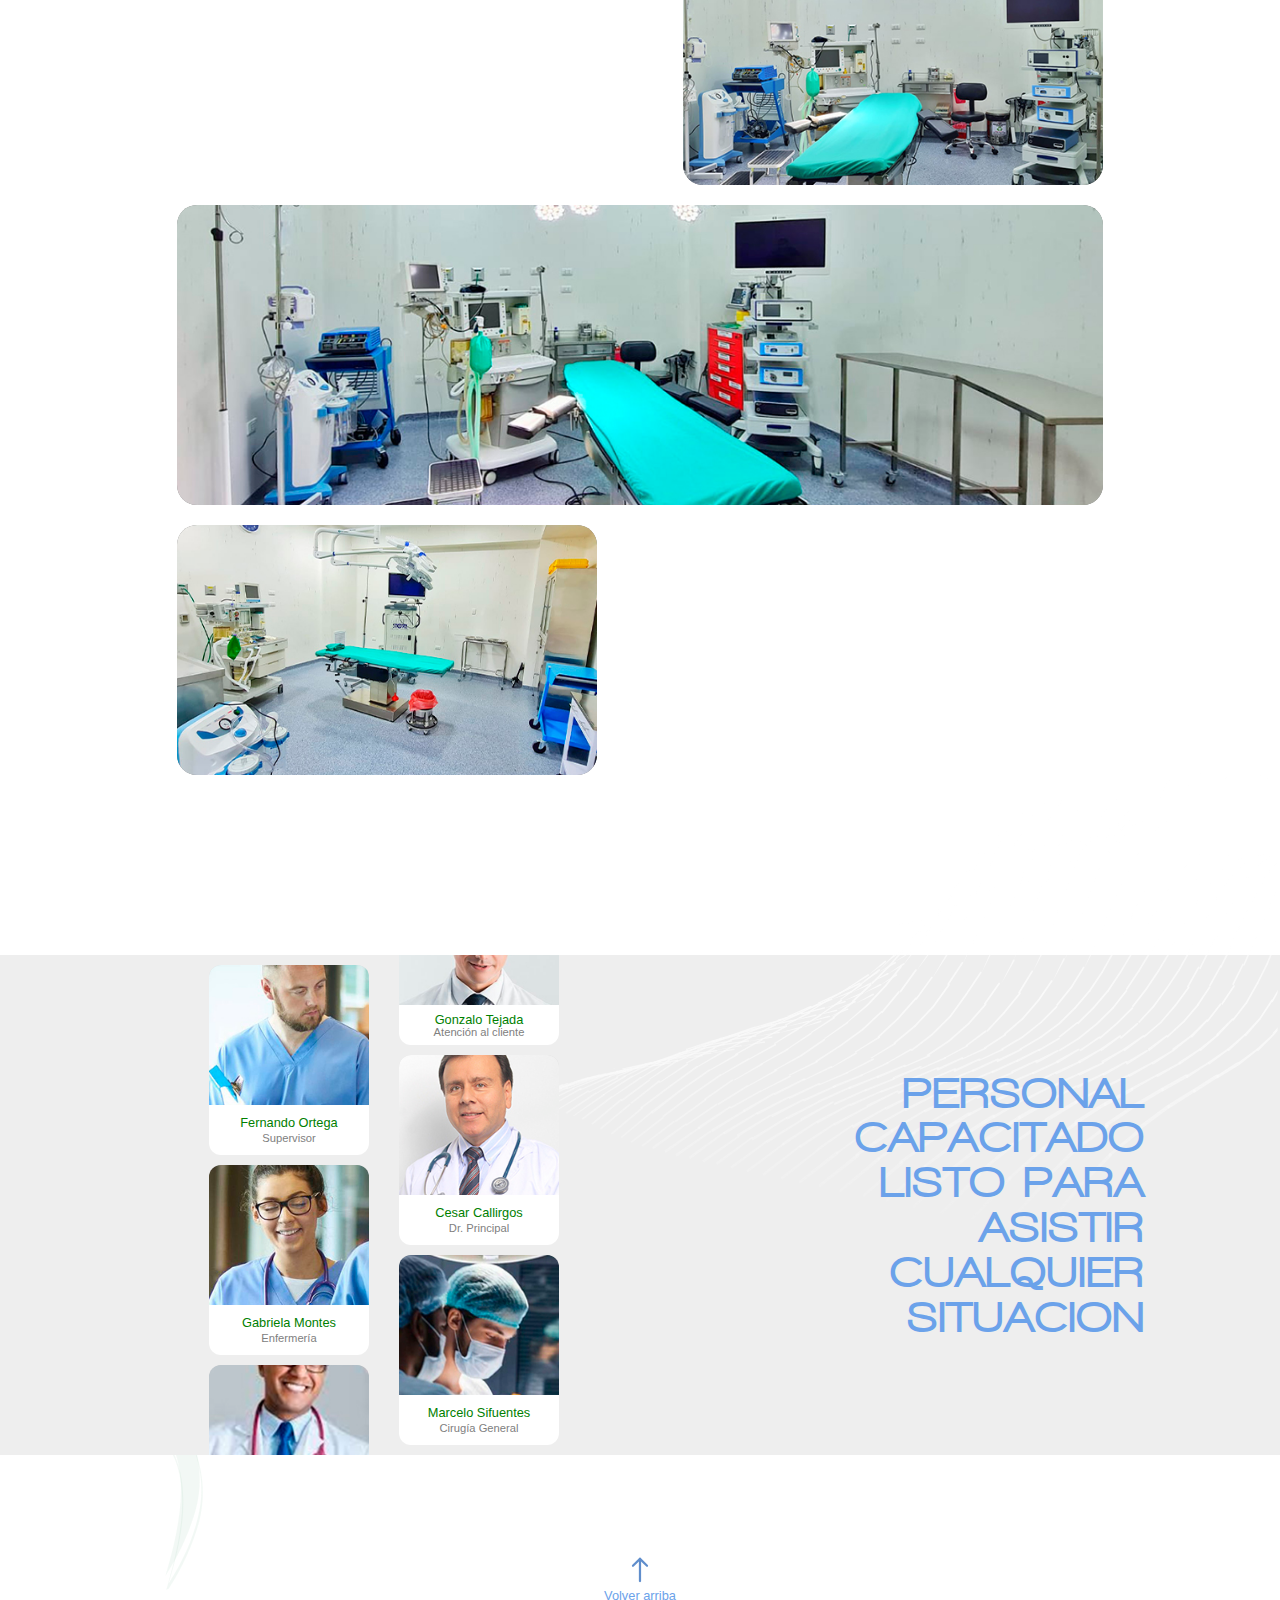
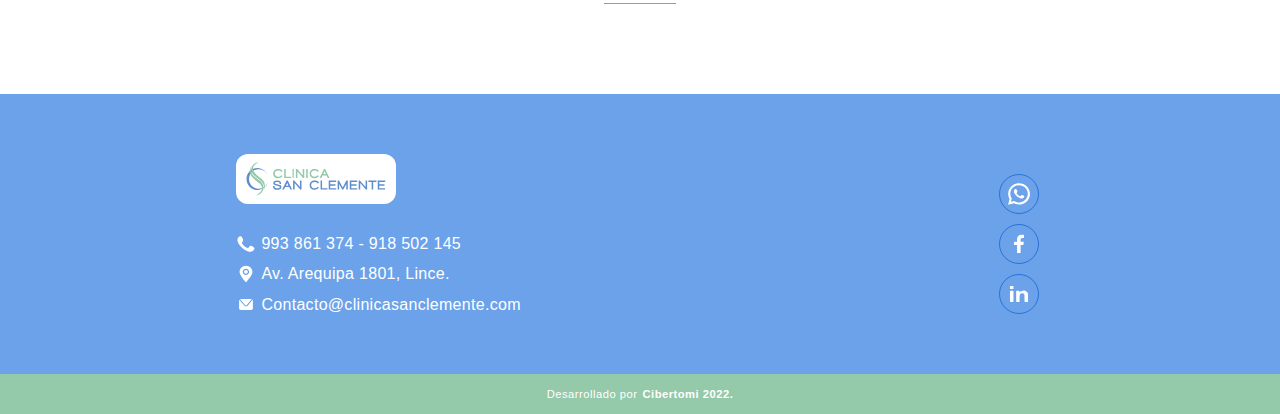
==== commit 00629ee0: "Add files via upload" ====
--- a/index.html
+++ b/index.html
@@ -27,7 +27,7 @@
       </header>
       <main>
         <section class="section-img" >
-          <h1>CLÍNICA<br>ESPECIALIZADA</h1>
+          <h1>NUEVA CLÍNICA<br>QUIRÚRGICA</h1>
           <div class="line"></div>
           <img class="img-1" src="./img/portada-edit.jpg">
           <img class="img-2" src="./img/portada-edit-2.jpg">
@@ -47,7 +47,14 @@
         </nav>
         <section  class="sect-page" >
           <h2>MÁS SOBRE NOSOTROS</h2>
-          <p>lorem ipsum dolor sit amet</p>
+          <p>
+            Nueva clínica quirúrgica especializada, abierta las 24 horas del 
+            día y equipada con tecnología de punta para poder atender sus  
+            necesidades y superar las expectativas. Ubicada en el corazón de 
+            Lima, nuestro propósito es brindar un servicio asistencial 
+            (quirúrgico) de óptima calidad tanto a médicos cirujanos 
+            como a sus pacientes.
+          </p>
         </section>
         <section  class="sect-benefits">
           <div class="benefits" >
--- a/styles/main.css
+++ b/styles/main.css
@@ -38,7 +38,7 @@
 .ondados-3{
     width: 100px;
     position: absolute;
-    top: 1500px;
+    top: 1580px;
     left:0px;
     z-index: -1;
 }
@@ -46,7 +46,7 @@
 .ondados-4{
     width: 100px;
     position: absolute;
-    top: 3420px;
+    top: 3150px;
     left:0px;
     z-index: -1;
 }
@@ -54,7 +54,7 @@
 .ondados-5{
     width: 100px;
     position: absolute;
-    top: 5320px;
+    top: 4450px;
     left:0px;
     z-index: -1;
 }
@@ -62,7 +62,7 @@
 .ondatres{
     width: 100px;
     position: absolute;
-    top: 2470px;
+    top: 2380px;
     right:0px;
     z-index: -1;
 }
@@ -70,7 +70,7 @@
 .ondacuatro{
     width: 100px;
     position: absolute;
-    top: 4380px;
+    top: 3770px;
     right:0px;
     z-index: -1;
 }
@@ -78,7 +78,7 @@
 .ondacinc{
     width: 100px;
     position: absolute;
-    top: 6080px;
+    top: 5040px;
     right:0px;
     z-index: -1;
 }
@@ -229,6 +229,11 @@
 .sect-page p{
     text-align: center;
     color: rgb(186, 186, 186);
+    width: 80%;
+    margin: 0 auto;
+    font-size: 1.0rem;
+    letter-spacing: 0.5px;
+    line-height: 1.2;
 }
 
 .sect-benefits{
@@ -310,7 +315,7 @@
 
 .foto-two{
     width: 100%;
-    height: 200px;
+    height: 230px;
     object-fit: cover;
 }
 
@@ -325,7 +330,7 @@
 
 .image-two{
     width: 100%;
-    height: 200px;
+    height: 230px;
     background-color: grey;
 }
 
@@ -381,12 +386,19 @@
     width: 80%;
 }
 
+.p-info{
+    font-size: 0.9rem;
+    color: rgb(186, 186, 186);
+    margin-top: -15px;
+    margin-bottom: 30px;
+}
+
 .info-section-two{
     display: flex;
     flex-direction: column;
     align-items: right;
     justify-content: center;
-    width: 80%;
+    width: 70%;
 }
 
 .info-section-two h3{
@@ -414,6 +426,7 @@
     padding:10px 20px;
     border-radius: 20px;
     margin-left: 30px;
+    margin-bottom: 50px;
     color: #6ba2ea;
     text-decoration: none;
     font-size:0.9rem;
@@ -790,13 +803,13 @@
     
     .ondados-4{
         width: 200px;
-        top: 4150px;
+        top: 3600px;
 
     }
     
     .ondados-5{
         width: 200px;
-        top: 6320px;
+        top: 5000px;
     }
     
     .ondatres{
@@ -806,12 +819,12 @@
     
     .ondacuatro{
         width: 200px;
-        top: 4900px;
+        top: 4300px;
     }
     
     .ondacinc{
         width: 200px;
-        top: 7080px;
+        top: 5700px;
     }
 
     .header{
@@ -1135,6 +1148,11 @@
         width: 40%;
     }
     
+
+    .info-section-two{
+        align-items: end;
+        width: 70%;
+    }
     
     .info-section-two h3{
         font-size: 1.8rem;
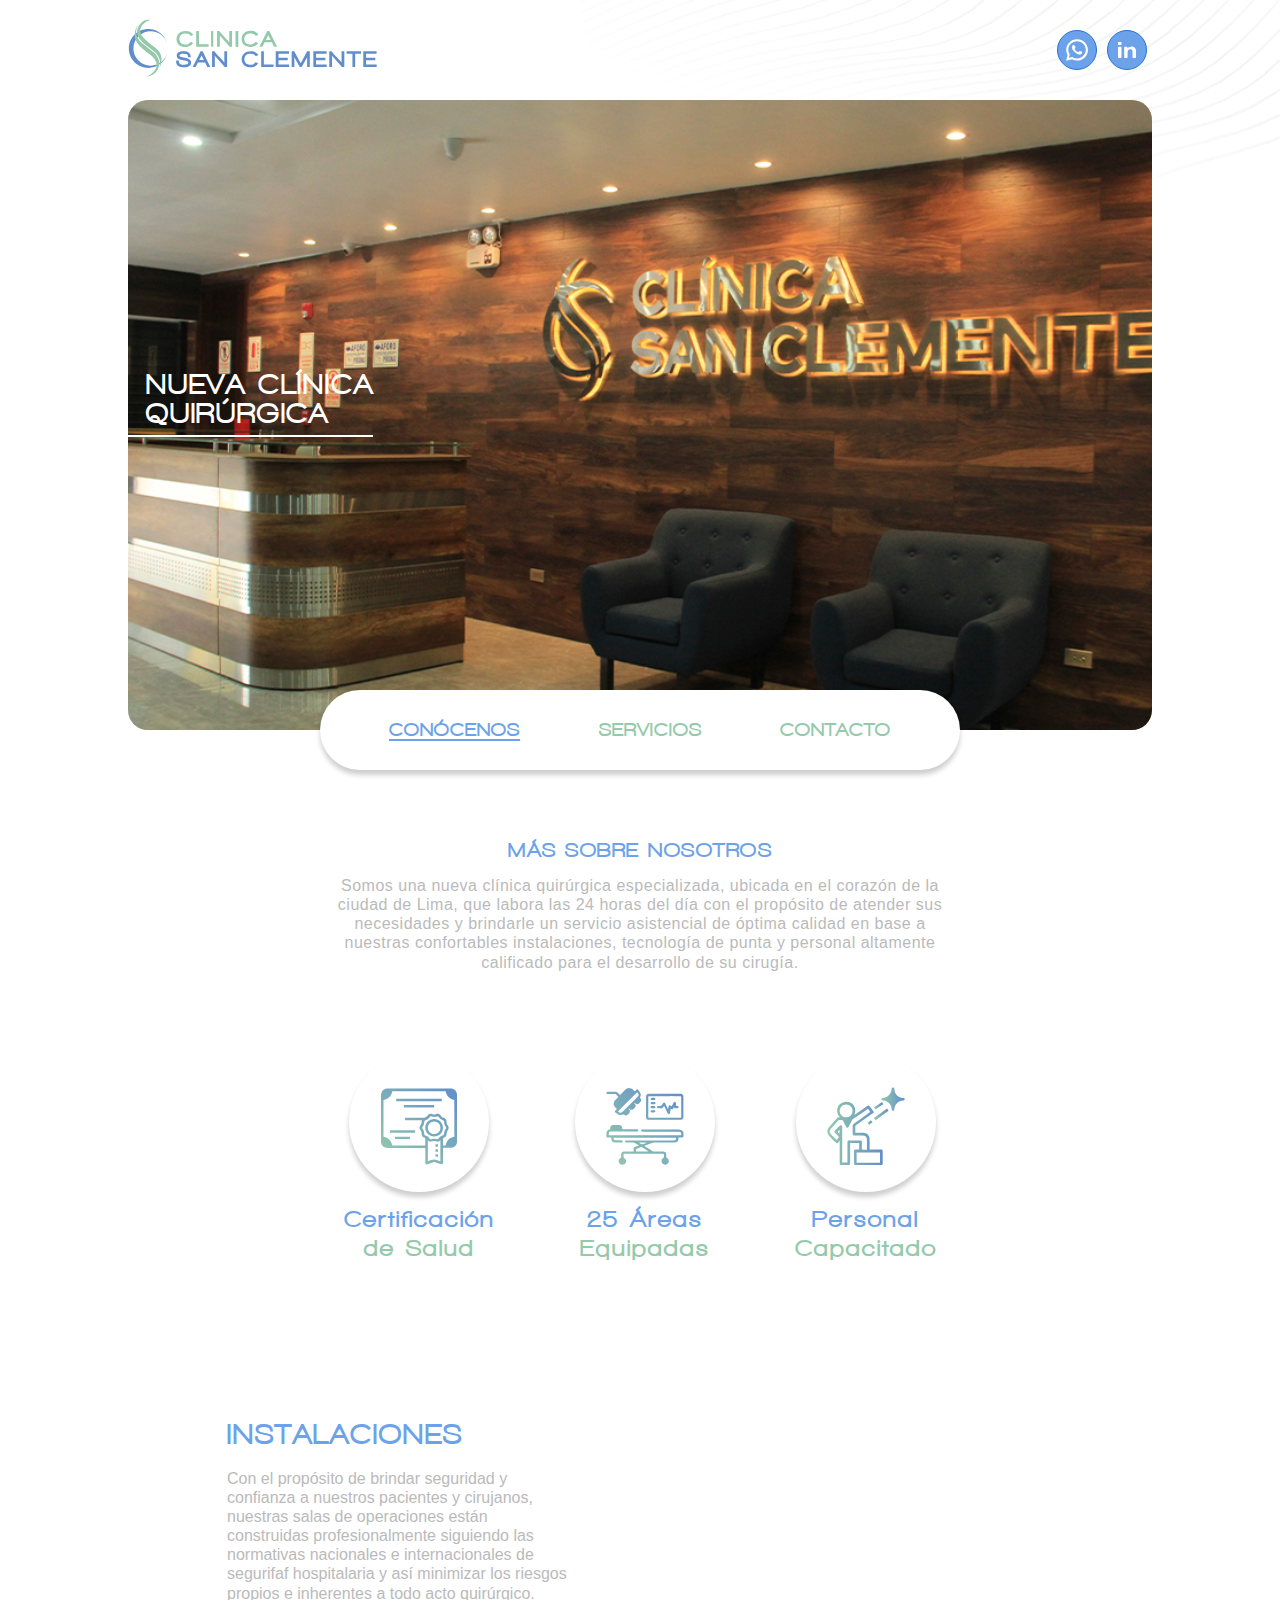
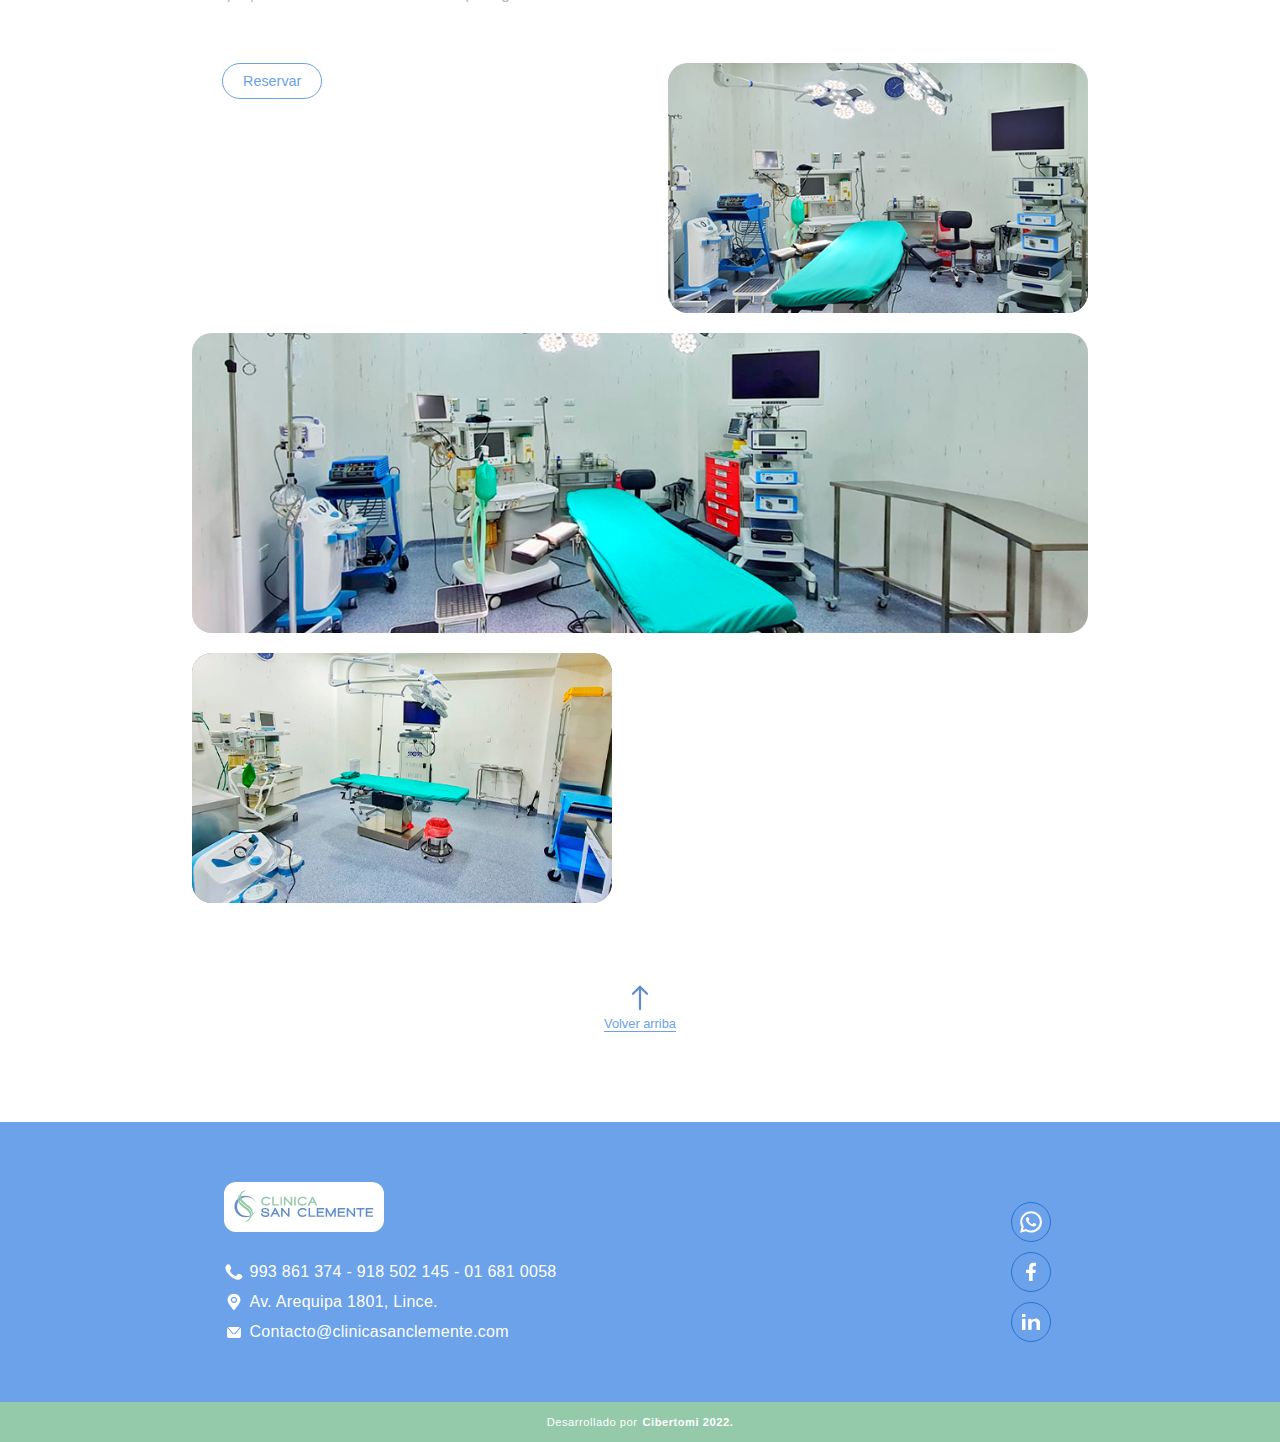
==== commit f01714e4: "Add files via upload" ====
--- a/index.html
+++ b/index.html
@@ -48,12 +48,7 @@
         <section  class="sect-page" >
           <h2>MÁS SOBRE NOSOTROS</h2>
           <p>
-            Nueva clínica quirúrgica especializada, abierta las 24 horas del 
-            día y equipada con tecnología de punta para poder atender sus  
-            necesidades y superar las expectativas. Ubicada en el corazón de 
-            Lima, nuestro propósito es brindar un servicio asistencial 
-            (quirúrgico) de óptima calidad tanto a médicos cirujanos 
-            como a sus pacientes.
+            Somos una nueva clínica quirúrgica especializada, ubicada en el corazón de la ciudad de Lima, que labora las 24 horas del día con el propósito de atender sus necesidades y brindarle un servicio asistencial de óptima calidad en base a nuestras confortables instalaciones, tecnología de punta y personal altamente calificado para el desarrollo de su cirugía.
           </p>
         </section>
         <section  class="sect-benefits">
@@ -83,9 +78,9 @@
           <div class="flex-sec" >
             <div class="items-flex" >
               <div class="info-section" >
-                <h3>INSTALACIONES PROFESIONALES</h3>
-                <p>Lorem, ipsum dolor sit amet consectetur adipisicing elit. Autem
-                    Lorem, ipsum dolor sit amet consectetur adipisicing elit. Autem
+                <h3>INSTALACIONES</h3>
+                <p>
+                  Con el propósito de brindar seguridad y confianza a nuestros pacientes y cirujanos, nuestras salas de operaciones están construidas profesionalmente siguiendo las normativas nacionales e internacionales de segurifaf hospitalaria y así minimizar los riesgos propios e inherentes a todo acto quirúrgico.
                 </p>
               </div>
               <div class="flex-inst" >
@@ -105,59 +100,6 @@
             </div>
           </div>
         </section>
-        <section class="flex-personal">
-          <div class="workers" >
-            <div class="list" >
-              <div class="person" >
-                <div class="pic" >
-                  <img class="person-pic" src="./img/person-one.jpg">
-                </div>
-                <h3>Fernando Ortega</h3>
-                <p>Supervisor</p>
-              </div>
-              <div class="person">
-                <div class="pic" >
-                  <img class="person-pic" src="./img/person-two.jpg">
-                </div>
-                <h3>Gabriela Montes</h3>
-                <p>Enfermería</p>
-              </div>
-              <div class="persontre">
-                <div class="pictre" >
-                  <img class="person-pic-tre" src="./img/person-six.jpg">
-                </div>
-              </div>
-            </div>
-            <div class="list-two" >
-              <div class="persontwo" >
-                <div class="pic-two" >
-                  <img class="person-pic-two" src="./img/person-five.jpg">
-                </div>
-                <h3>Gonzalo Tejada</h3>
-                <p>Atención al cliente</p>
-              </div>
-              <div class="person">
-                <div class="pic" >
-                  <img class="person-pic" src="./img/person-tre.jpg">
-                </div>
-                <h3>Cesar Callirgos</h3>
-                <p>Dr. Principal</p>
-              </div>
-              <div class="person">
-                <div class="pic" >
-                  <img class="person-pic" src="./img/person-for.jpg">
-                </div>
-                <h3>Marcelo Sifuentes</h3>
-                <p>Cirugía General</p>
-              </div>
-            </div>
-          </div>
-          <div class="title">
-            <h2>PERSONAL CAPACITADO LISTO PARA ASISTIR CUALQUIER SITUACION</h2>
-          </div>
-          <img class="bg-two" src="./img/bg-two.svg">
-        </section>
-        <img class="onda" src="./img/onda.svg">
         <a href="#home" class="volver" >
           <img class="flecha" src="./img/flecha.svg">
           <p>Volver arriba</p>
@@ -171,7 +113,7 @@
             </div>
             <div class="cont-item" >
               <img class="icon-fut" src="./img/icon-footer-call.svg">
-              <p>993 861 374 - 918 502 145</p>
+              <p>993 861 374 - 918 502 145 - 01 681 0058</p>
             </div>
             <div class="cont-item">
               <img class="icon-fut" src="./img/icon-gps-call.svg">
--- a/styles/main.css
+++ b/styles/main.css
@@ -23,14 +23,14 @@
 .onda{
     width: 140px;
     position: absolute;
-    top: 3050px;
+    top: 2530px;
     z-index: -1;
 }
 
 .ondados{
     width: 100px;
     position: absolute;
-    top: 670px;
+    top: 600px;
     right:0px;
     z-index: -1;
 }
@@ -38,7 +38,7 @@
 .ondados-3{
     width: 100px;
     position: absolute;
-    top: 1580px;
+    top: 1520px;
     left:0px;
     z-index: -1;
 }
@@ -46,7 +46,7 @@
 .ondados-4{
     width: 100px;
     position: absolute;
-    top: 3150px;
+    top: 3210px;
     left:0px;
     z-index: -1;
 }
@@ -54,7 +54,7 @@
 .ondados-5{
     width: 100px;
     position: absolute;
-    top: 4450px;
+    top: 4500px;
     left:0px;
     z-index: -1;
 }
@@ -62,7 +62,7 @@
 .ondatres{
     width: 100px;
     position: absolute;
-    top: 2380px;
+    top: 2350px;
     right:0px;
     z-index: -1;
 }
@@ -70,7 +70,7 @@
 .ondacuatro{
     width: 100px;
     position: absolute;
-    top: 3770px;
+    top: 3820px;
     right:0px;
     z-index: -1;
 }
@@ -78,7 +78,7 @@
 .ondacinc{
     width: 100px;
     position: absolute;
-    top: 5040px;
+    top: 5150px;
     right:0px;
     z-index: -1;
 }
@@ -299,7 +299,7 @@
 .image-one{
     width: 220px;
     height: 200px;
-    background-color: grey;
+    background-color: rgb(221, 221, 221);
     margin-bottom: 20px;
     border-top-left-radius: 20px;
     border-bottom-left-radius: 20px;
@@ -331,13 +331,14 @@
 .image-two{
     width: 100%;
     height: 230px;
-    background-color: grey;
+    background-color: rgb(221, 221, 221);
+
 }
 
 .image-thre{
     width: 250px;
     height: 200px;
-    background-color: grey;
+    background-color: rgb(221, 221, 221);
     margin-top: 20px;
     border-top-right-radius: 20px;
     border-bottom-right-radius: 20px;
@@ -384,6 +385,7 @@
     margin-bottom: 60px;
     text-align: left;
     width: 80%;
+    line-height: 1.2;
 }
 
 .p-info{
@@ -788,42 +790,42 @@
 
     .onda{
         width: 240px;
-        top: 2850px;
+        top: 1700px;
     }
 
     .ondados{
-        width: 200px;
+        width: 160px;
         top: 670px;
     }
     
     .ondados-3{
-        width: 200px;
+        width: 160px;
         top: 1800px;
     }
     
     .ondados-4{
-        width: 200px;
+        width: 160px;
         top: 3600px;
 
     }
     
     .ondados-5{
-        width: 200px;
+        width: 160px;
         top: 5000px;
     }
     
     .ondatres{
-        width: 200px;
+        width: 160px;
         top: 2700px;
     }
     
     .ondacuatro{
-        width: 200px;
+        width: 160px;
         top: 4300px;
     }
     
     .ondacinc{
-        width: 200px;
+        width: 160px;
         top: 5700px;
     }
 
@@ -1162,4 +1164,16 @@
     .info-section-two p{
         width: 50%;
     }
+
+    .sect-page h2{
+        font-size:1.3rem;
+    }
+    
+    .sect-page p{
+        width: 50%;
+    }
+
+    .items-flex{
+        width:70%;
+    }
 }